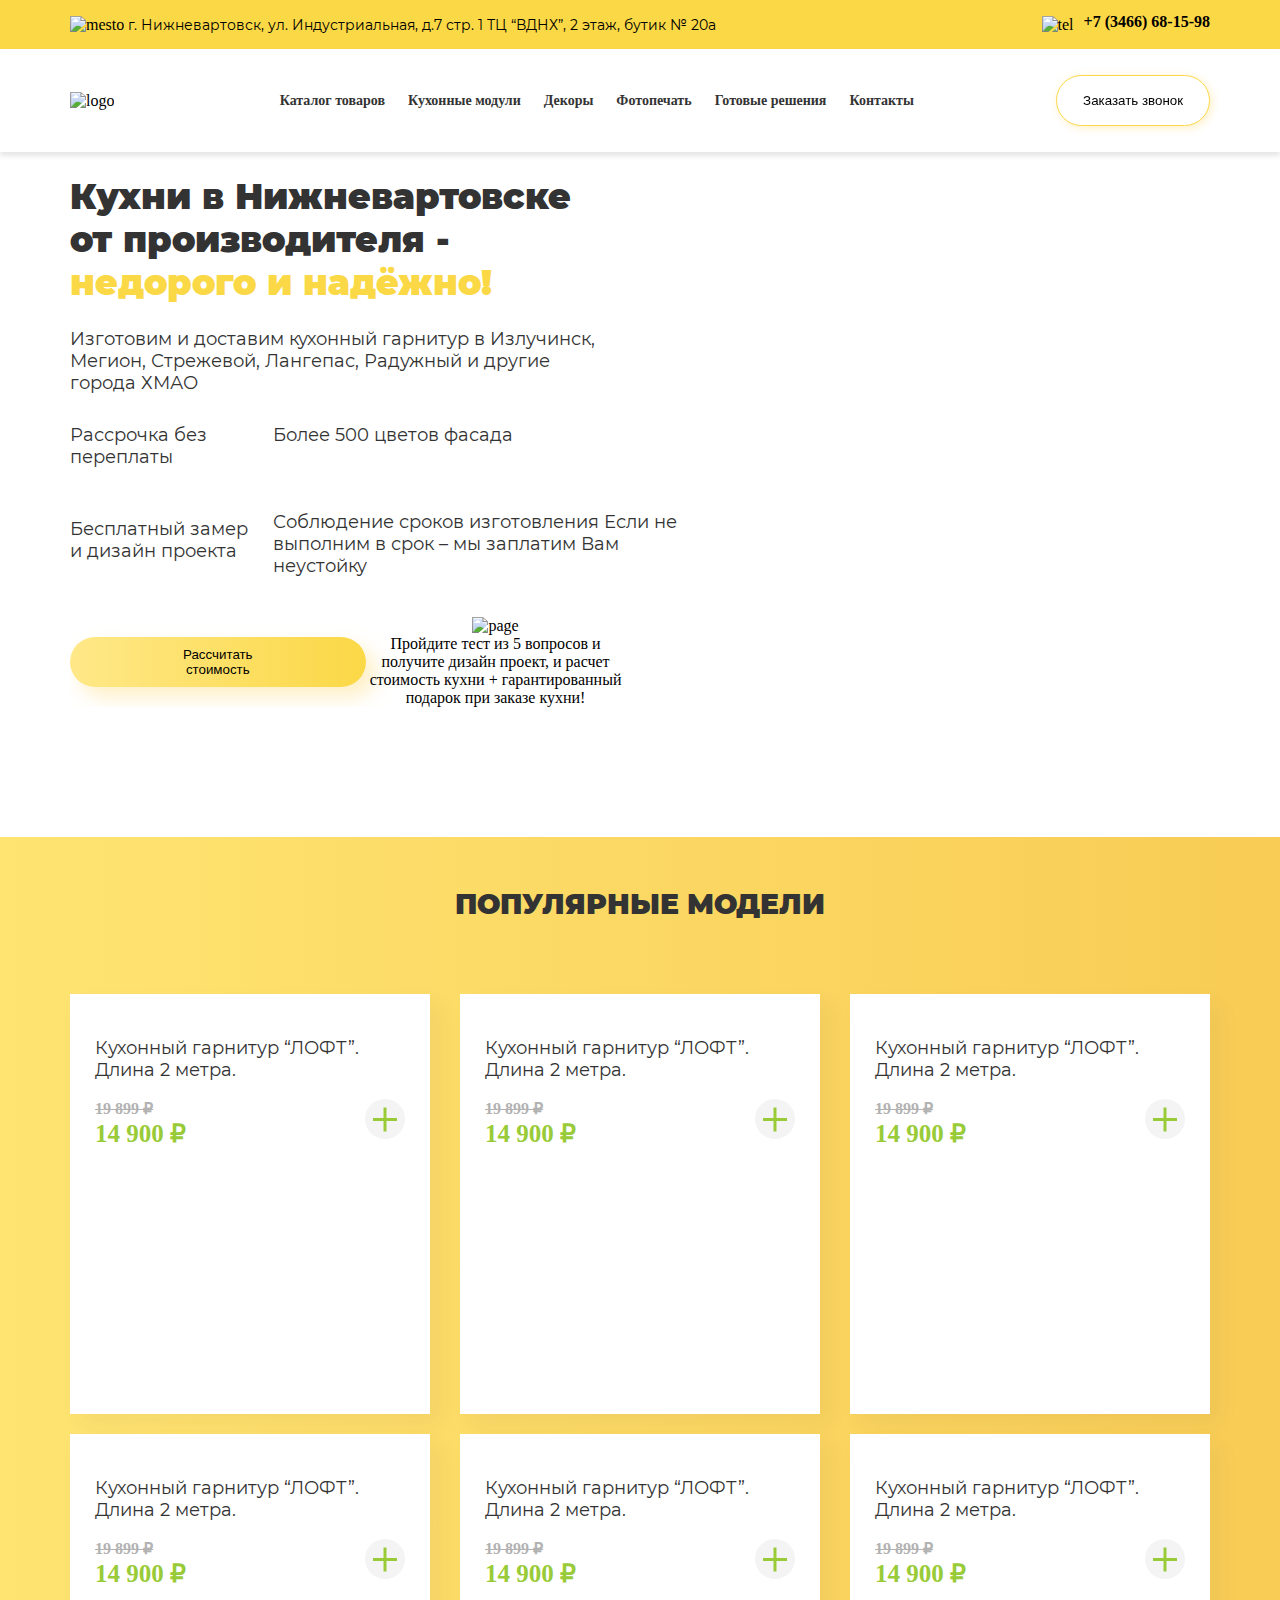
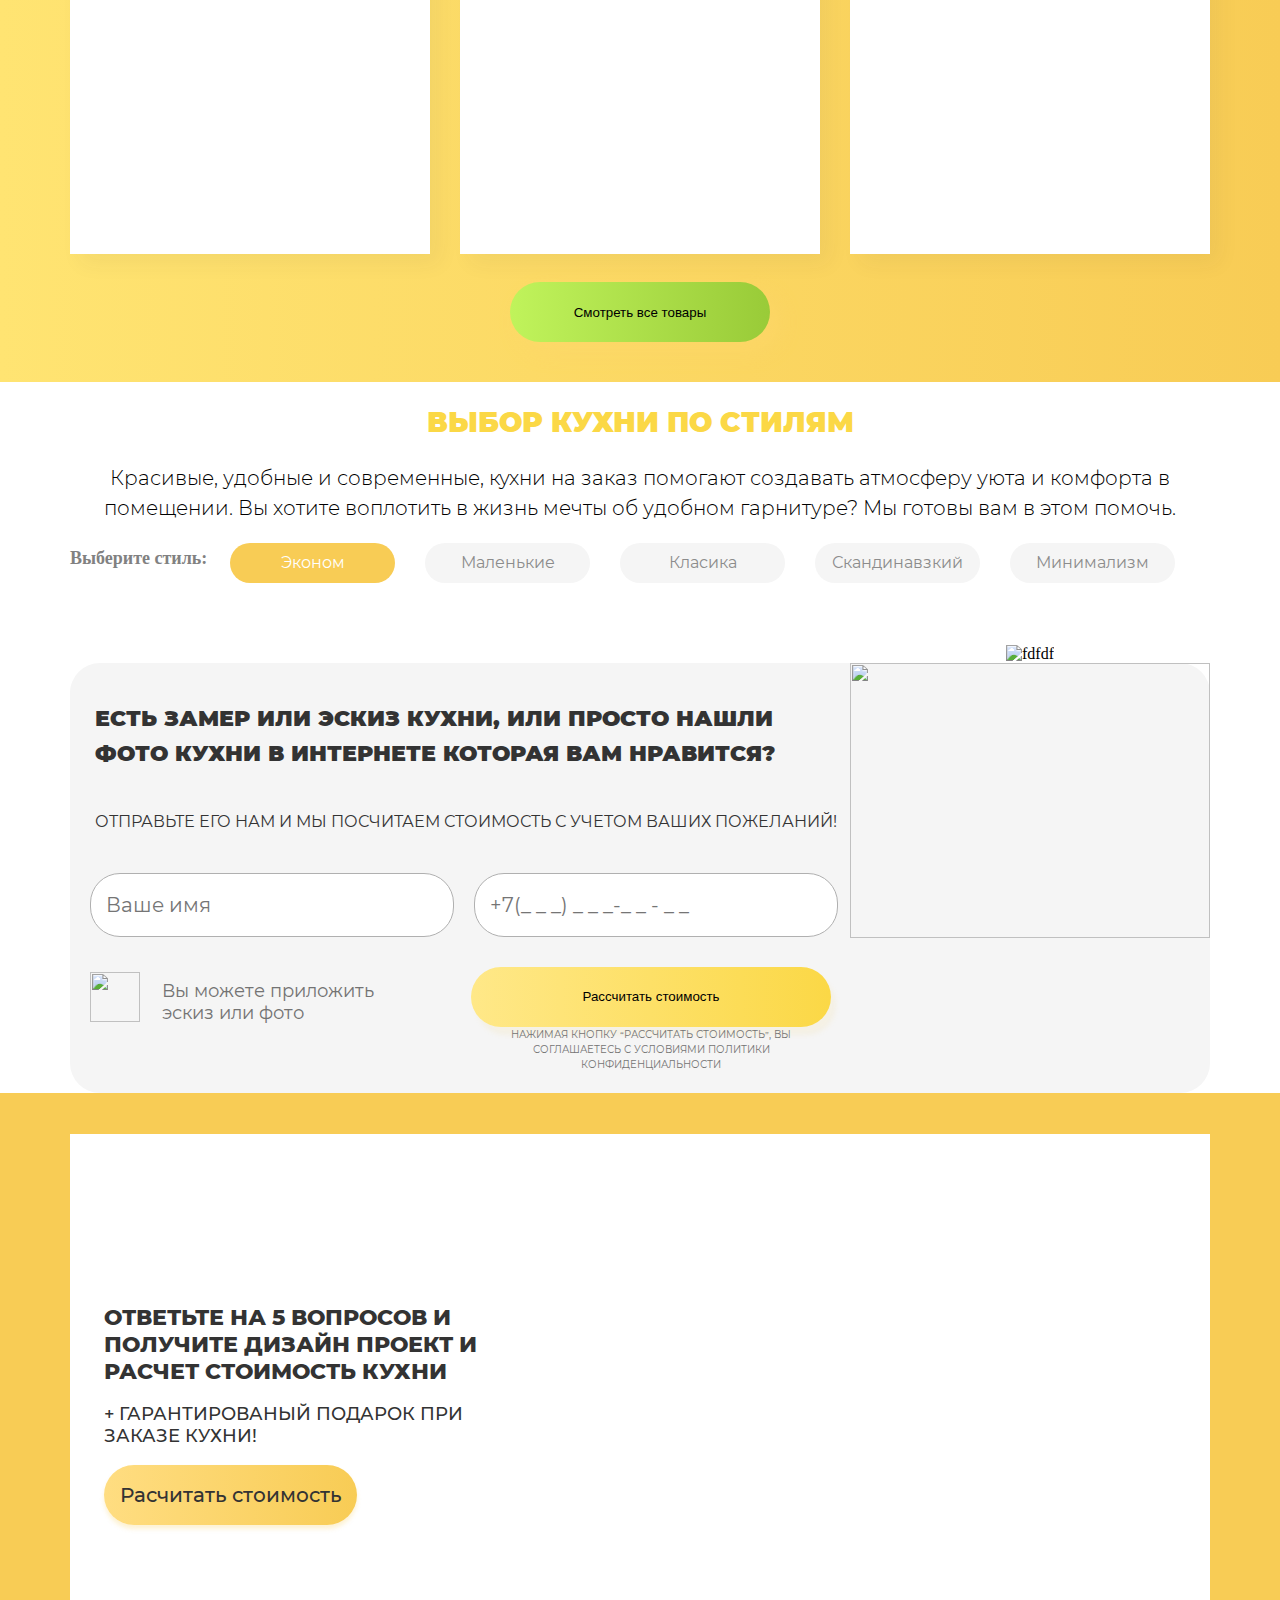
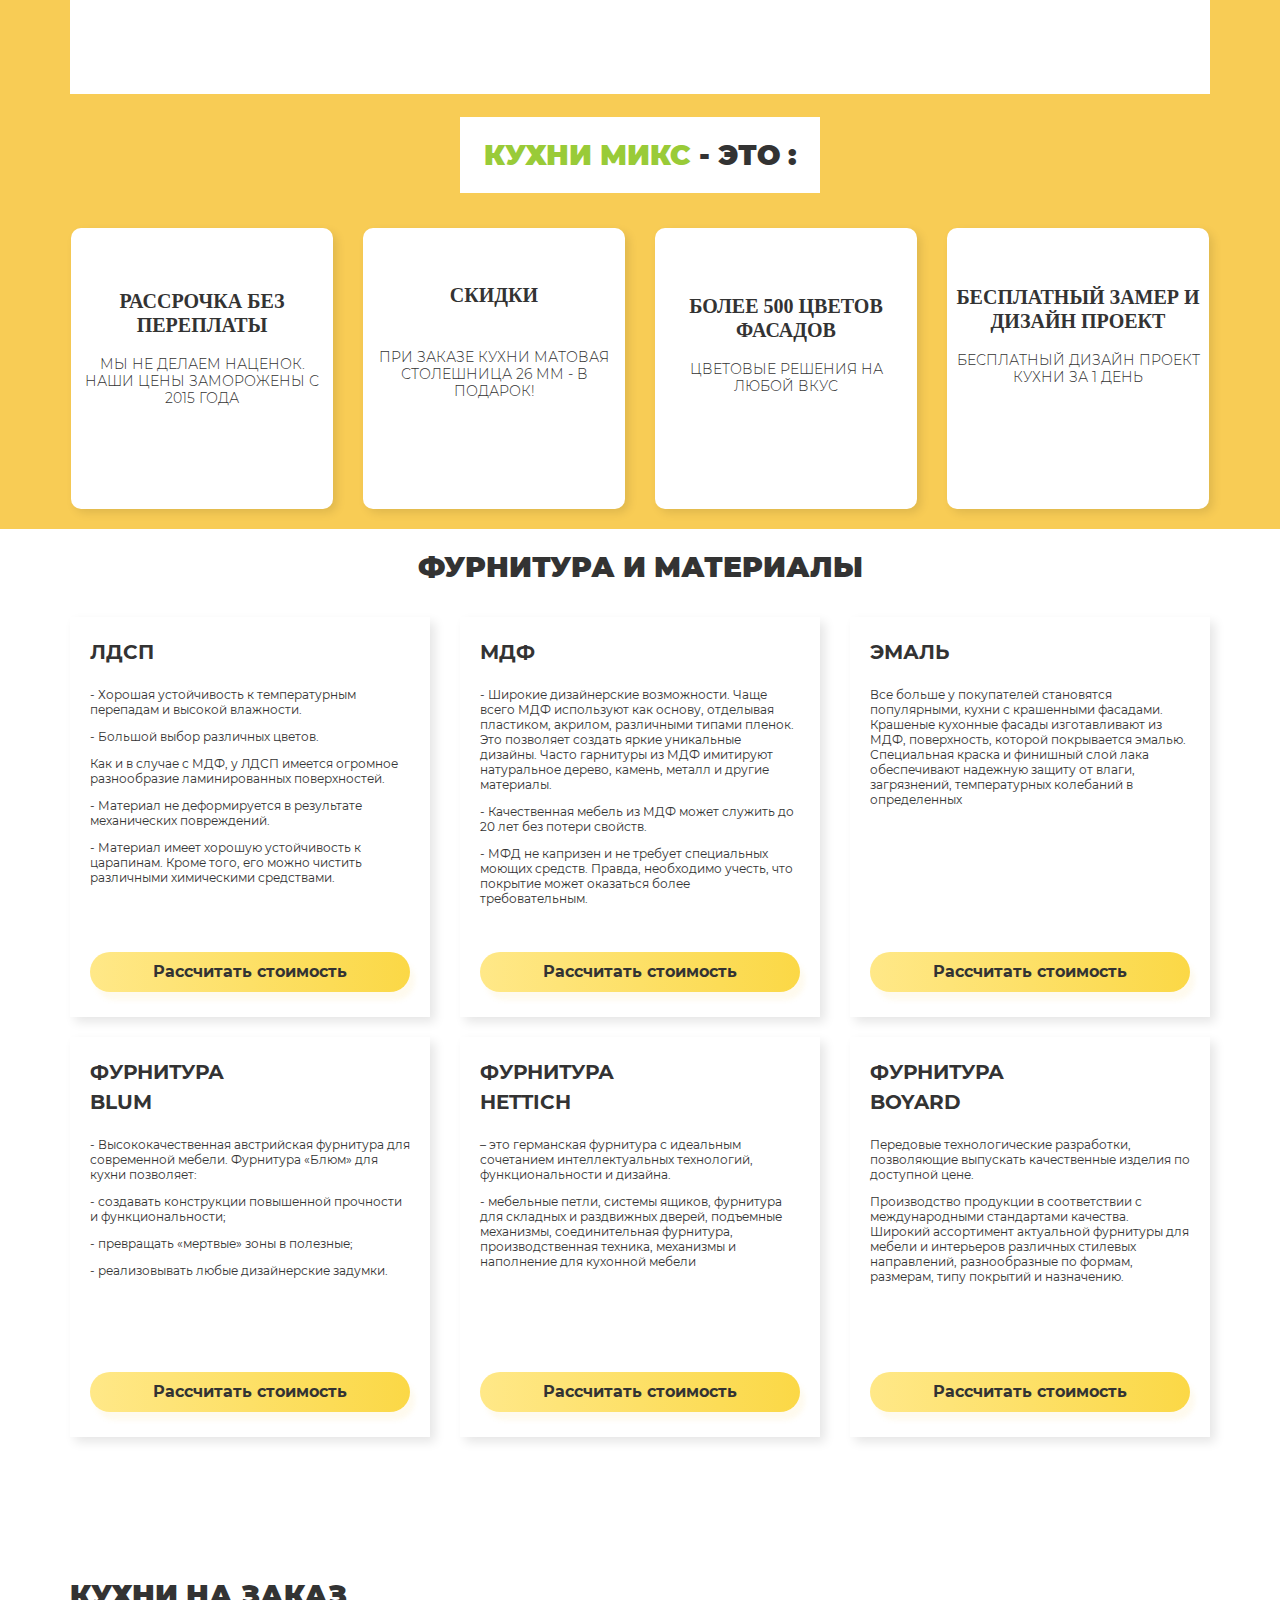
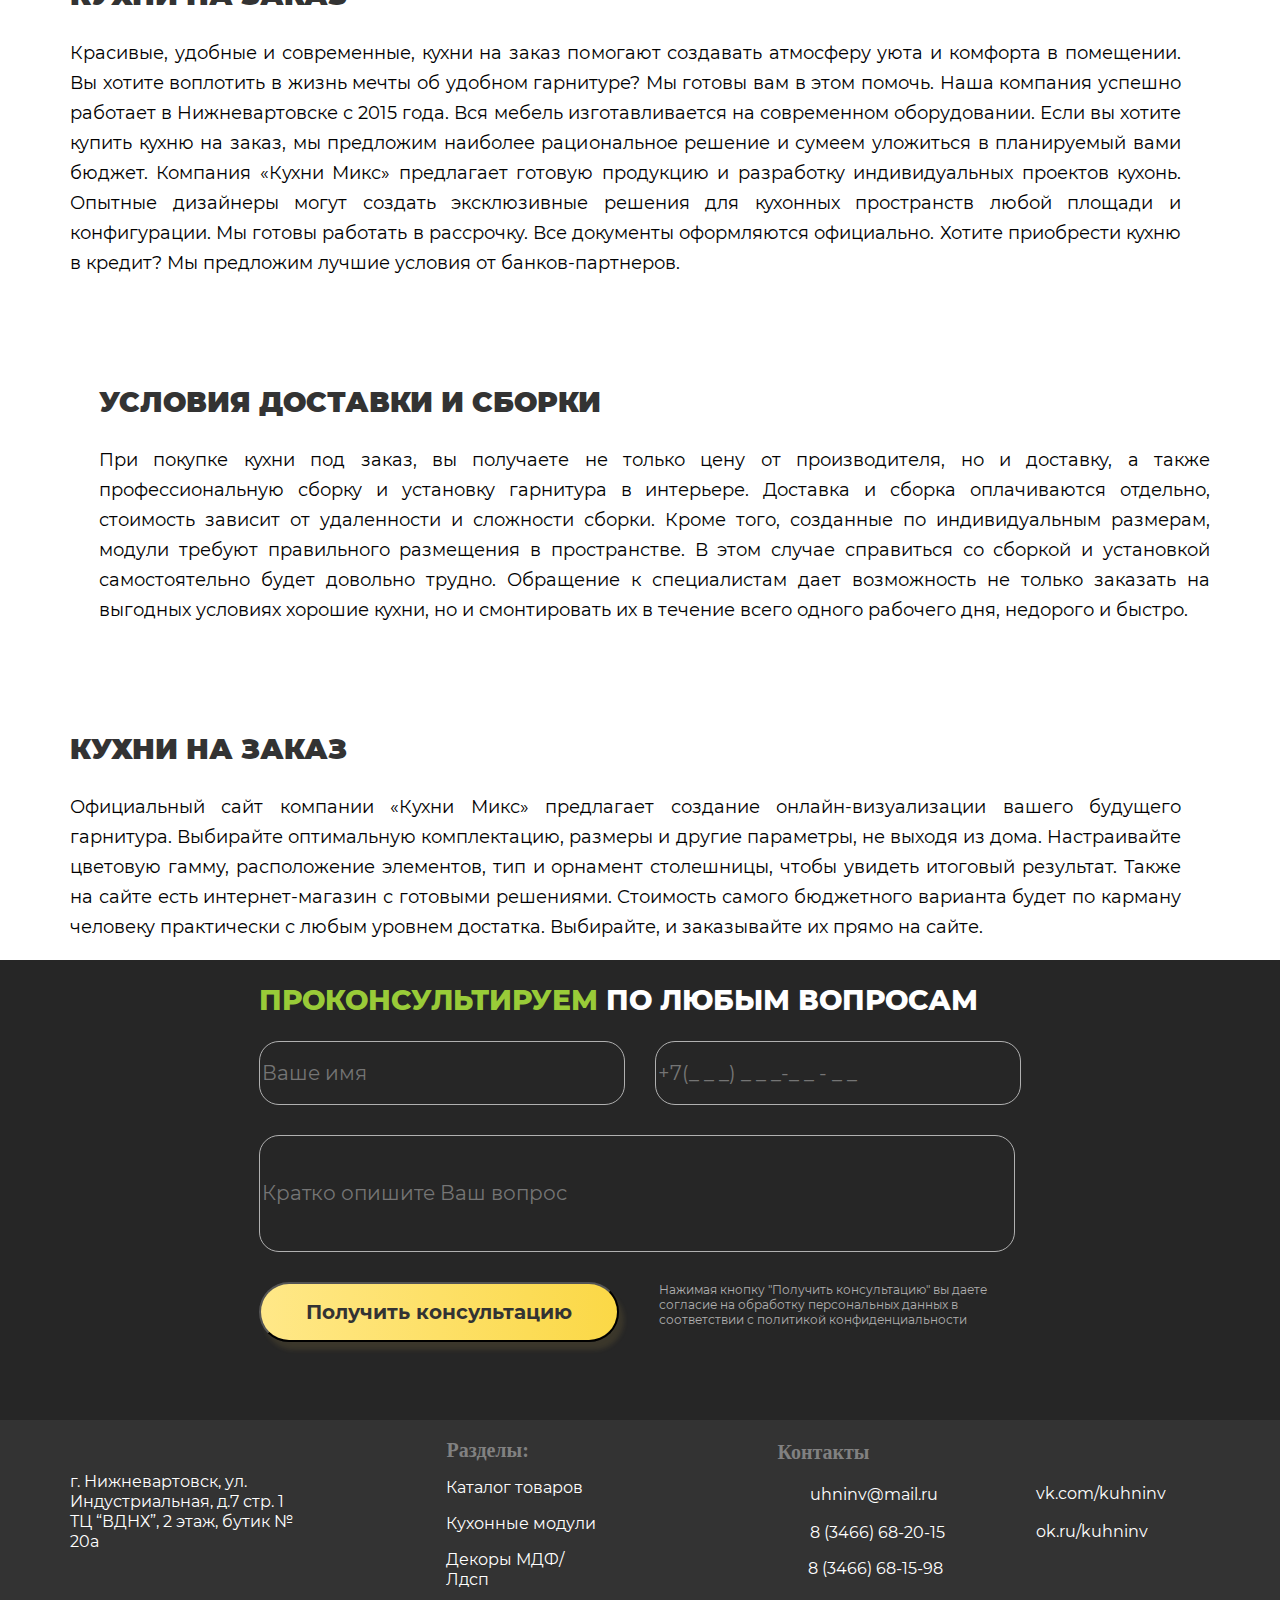
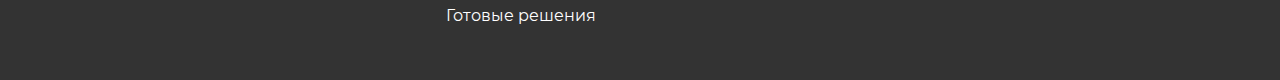
==== index.html @ df2c7652 "Add files via upload" ====
<!DOCTYPE html>
<html lang="en">
<head>
    <meta charset="UTF-8">
    <meta http-equiv="X-UA-Compatible" content="IE=edge">
    <meta name="viewport" content="width=device-width, initial-scale=1.0">
    <link rel="stylesheet" href="static/css/style.css">
    <link rel="stylesheet" href="static/css/block/header.css">
    <link rel="stylesheet" href="static/css/block/home.css">
    <link rel="stylesheet" href="static/css/block/kitcen-text.css">
    <link rel="stylesheet" href="static/css/block/kitchen-style.css">
    <link rel="stylesheet" href="static/css/block/popular-modals.css">
    <link rel="stylesheet" href="static/css/block/qviz.css">
    <link rel="stylesheet" href="static/css/block/works.css">
    <link rel="stylesheet" href="static/font/Montserrat/stylesheet.css">
    <link rel="stylesheet" href="static/css/block/qviz-test.css">
    <link rel="stylesheet" href="static/css/block/Hardware-meterials.css">
    <link rel="stylesheet" href="static/css/block/our-works.css">
    <link rel="stylesheet" href="static/css/block/footer-form.css">
    <link rel="stylesheet" href="static/css/block/footer-block.css">
    <link rel="stylesheet" href="static/css/block/modalAll.css">

    <title>Document</title>
</head>
<body>
    <header class="header ">
        <div class="head-content">
            <div class="conteiner">
                <div class="head-adres">
                    <div class="mesto">
                        <img src="static/img/mesto.png" alt="mesto">
                        <span>г. Нижневартовск, ул. Индустриальная, д.7 стр. 1 ТЦ “ВДНХ”, 2 этаж, бутик № 20а</span>
                    </div>
                    <div class="tel">
                        <img src="static/img/tel.png" alt="tel">
                        <span>+7 (3466) 68-15-98</span>
                    </div>
                </div>
            </div>
        </div>
        <div class="head-content-nav">
            <div class="conteiner">
                <div class="head-nav">
                    <img src="static/img/logo.png" alt="logo">
                    <nav>
                        <ul>
                            <li><a href="product catalog.html">Каталог товаров</a></li>
                            <li><a href="Kitchen modules.html">Кухонные модули</a></li>
                            <li><a href="decors.html">Декоры </a></li>
                            <li><a href="photo printing.html">Фотопечать</a></li>
                            <li><a href="Ready-made solutions.html">Готовые решения</a></li>
                            <li><a href="contacts.html">Контакты</a></li>
                        </ul>
                    </nav>
                    <button data-modal-button="modal-1" class="head-btn" ><a href="#">Заказать звонок</a></button>
                    <div data-modal-button="modal-4" class="burger-menu">
                        <div class="burger-line"></div>
                        <div class="burger-line"></div>
                        <div class="burger-line"></div>
                    </div>
                </div>
            
            </div>
            
        </div>

    </header>
    <main>
        
        <section class="home ">
            
            <div class="home-container">
                <img class="kitchen-home" src="static/img/KITCHENS-PAGE-1920w 1.png" alt="">
                <div class="home-text">
                    <div class="title">
                        <h1>Кухни в Нижневартовске от производителя - <font color="#FBD846">недорого и надёжно!</font></h1>
                        <p>Изготовим и доставим кухонный гарнитур в Излучинск, Мегион, Стрежевой, Лангепас, Радужный и другие города ХМАО</p>
                    </div>
                    <div class="pluses">
                        <div class="pluses-one">
                            <div class="plan pluses-span">
                                <img src="static/img/home-icon/plan.png" alt="">
                                <span>Рассрочка без переплаты</span>
                            </div>
                            <div class="measuring pluses-span">
                                <img src="static/img/home-icon/measuring.png" alt="">
                                <span>Бесплатный замер и дизайн проекта</span>
                            </div>
                        </div>
                        <div class="pluses-twoo pluses-span">
                            <div class="colors">
                                <img src="static/img/home-icon/colors.png" alt="">
                                <span>Более 500 цветов фасада</span>
                            </div>
                            <div class="terms pluses-span">
                                <img src="static/img/home-icon/terms.png" alt="">
                                <span>Соблюдение сроков изготовления
                                    Если не выполним в срок – мы заплатим Вам неустойку</span>
                            </div>
                        </div>
                
                    </div>
                    <div class="btn-page">
                        <a href="#"><button data-modal-button="modal-1"  class="home-btn ">Рассчитать <br> стоимость</button></a>
                        <div class="page">
                            <img src="static/img/Page 1.png" alt="page">
                            <span class="page-text">Пройдите тест из 5 вопросов
                                и получите дизайн проект, и
                                расчет стоимость кухни
                                + гарантированный подарок при заказе кухни!</span>
                        </div>
                    </div>
                </div>
            </div>
        </section>
        <section class="popular-modals ">
            <div class="title">
                <h2>Популярные модели </h2>
                <div class="cards">
                    <div class="card">
                        <img src="static/img/cards/1.png" alt="">
                        <div class="opisanie">
                            <p>Кухонный гарнитур “ЛОФТ”.
                                Длина 2 метра.</p>
                            <div class="cost-text">
                                <div class="cost">
                                    <span>19 899 ₽</span>
                                    <p>14 900 ₽</p>
                                
                                </div>
                                <div data-modal-button="modal-3" class="elipse">
                                    <span class="d24"></span>
                                    <span class="d24"></span>
                                </div>
                            </div>
                            
                        </div>
                        

                    </div>
                    <div class="card">
                        <img src="static/img/cards/2.png" alt="">
                        <div class="opisanie">
                            <p>Кухонный гарнитур “ЛОФТ”.
                                Длина 2 метра.</p>
                            <div class="cost-text">
                                <div class="cost">
                                    <span>19 899 ₽</span>
                                    <p>14 900 ₽</p>
                                
                                </div>
                                <div data-modal-button="modal-3" class="elipse">
                                    <span class="d24"></span>
                                    <span class="d24"></span>
                                </div>
                            </div>
                            
                        </div>
                        

                    </div>
                    <div class="card">
                        <img src="static/img/cards/3.png" alt="">
                        <div class="opisanie">
                            <p>Кухонный гарнитур “ЛОФТ”.
                                Длина 2 метра.</p>
                            <div class="cost-text">
                                <div class="cost">
                                    <span>19 899 ₽</span>
                                    <p>14 900 ₽</p>
                                
                                </div>
                                <div data-modal-button="modal-3" class="elipse">
                                    <span class="d24"></span>
                                    <span class="d24"></span>
                                </div>
                            </div>
                            
                        </div>
                        

                    </div>
                    <div class="card">
                        <img src="static/img/cards/4.png" alt="">
                        <div class="opisanie">
                            <p>Кухонный гарнитур “ЛОФТ”.
                                Длина 2 метра.</p>
                            <div class="cost-text">
                                <div class="cost">
                                    <span>19 899 ₽</span>
                                    <p>14 900 ₽</p>
                                
                                </div>
                                <div data-modal-button="modal-3" class="elipse">
                                    <span class="d24"></span>
                                    <span class="d24"></span>
                                </div>
                            </div>
                            
                        </div>
                        

                    </div>
                    <div class="card">
                        <img src="static/img/cards/5.png" alt="">
                        <div class="opisanie">
                            <p>Кухонный гарнитур “ЛОФТ”.
                                Длина 2 метра.</p>
                            <div class="cost-text">
                                <div class="cost">
                                    <span>19 899 ₽</span>
                                    <p>14 900 ₽</p>
                                
                                </div>
                                <div data-modal-button="modal-3" class="elipse">
                                    <span class="d24"></span>
                                    <span class="d24"></span>
                                </div>
                            </div>
                            
                        </div>
                        

                    </div>
                    <div class="card">
                        <img src="static/img/cards/6.png" alt="">
                        <div class="opisanie">
                            <p>Кухонный гарнитур “ЛОФТ”.
                                Длина 2 метра.</p>
                            <div class="cost-text">
                                <div class="cost">
                                    <span>19 899 ₽</span>
                                    <p>14 900 ₽</p>
                                
                                </div>
                                <div data-modal-button="modal-3" class="elipse">
                                    <span class="d24"></span>
                                    <span class="d24"></span>
                                </div>
                            </div>
                            
                        </div>
                        

                    </div>
                    
                    
                </div>
                <div class=""><a href="product catalog.html"><button class="modals-btn"> Смотреть все товары</button></a></div>
                <div class="---"></div>
            </div>
            
        </section>
        <section class="kitchen-style ">
            <div class="conteiner">
                <div class="style-kit">
                    <div class="kitchen-style-title">
                        <h2>Выбор <font color="#FBD846">кухни по стилям</font></h2>
                        <p class="kitchen-style-title-p">Красивые, удобные и современные, кухни на заказ помогают создавать атмосферу уюта и комфорта в помещении. Вы хотите воплотить в жизнь мечты об удобном гарнитуре? Мы готовы вам в этом помочь.</p>
                    </div>
                    <div class="kitchen-style-tab ">
                        <div class="kitchen-style-btn">
                            <div class="choose"><span>Выберите стиль:</span></div>
                            <div class="kitchen-style-button">
                                <span class="tab__title" data-tab="tab-1">Эконом</span>
                                <span class="tab__title" data-tab="tab-2">Маленькие</span>
                                <span class="tab__title" data-tab="tab-3">Класика</span>
                                <span class="tab__title" data-tab="tab-4">Скандинавзкий</span>
                                <span class="tab__title" data-tab="tab-5">Минимализм</span>
                            </div>
                        </div>
                        <div id="tab-1" class="kitchen-style-img hidden-tab-content tab__content ">
                            <div class="kitchen-img "><img  src="static/img/kitchen-style-img/1.png" alt="">
                                
                            </div>
                            <div class="kitchen-img"><img  src="static/img/kitchen-style-img/2.png" alt="">
                                
                            </div>
                            <div class="kitchen-img"><img  src="static/img/kitchen-style-img/3.png" alt="">
                                
                            </div>
                            <div class="kitchen-img"><img  src="static/img/kitchen-style-img/4.png" alt="">
                                
                            </div>
                            <div class="kitchen-img"><img  src="static/img/kitchen-style-img/5.png" alt="">
                                
                            </div>
                            <div class="kitchen-img scalable"><img class="scalable" src="static/img/kitchen-style-img/6.png"  alt="fdfdf" >
                                
                            </div>
                            
                        </div>
                        <div id="tab-2" class="kitchen-style-img hidden-tab-content tab__content">
                            <div class="kitchen-img "><img  src="static/img/kitchen-style-img/2.png" alt="">
                                
                            </div>
                            <div class="kitchen-img"><img  src="static/img/kitchen-style-img/3.png" alt="">
                                
                            </div>
                            <div class="kitchen-img"><img  src="static/img/kitchen-style-img/1.png" alt="">
                                
                            </div>
                            <div class="kitchen-img"><img  src="static/img/kitchen-style-img/4.png" alt="">
                                
                            </div>
                            <div class="kitchen-img"><img  src="static/img/kitchen-style-img/1.png" alt="">
                                
                            </div>
                            <div class="kitchen-img scalable"><img class="scalable" src="static/img/kitchen-style-img/6.png"  alt="fdfdf" >
                                
                            </div>
                            
                        </div>
                        <div id="tab-3" class="kitchen-style-img hidden-tab-content tab__content">
                            <div class="kitchen-img "><img  src="static/img/kitchen-style-img/1.png" alt="">
                                
                            </div>
                            <div class="kitchen-img"><img  src="static/img/kitchen-style-img/3.png" alt="">
                                
                            </div>
                            <div class="kitchen-img"><img  src="static/img/kitchen-style-img/2.png" alt="">
                                
                            </div>
                            <div class="kitchen-img"><img  src="static/img/kitchen-style-img/4.png" alt="">
                                
                            </div>
                            <div class="kitchen-img"><img  src="static/img/kitchen-style-img/6.png" alt="">
                                
                            </div>
                            <div class="kitchen-img scalable"><img class="scalable" src="static/img/kitchen-style-img/5.png"  alt="fdfdf" >
                                
                            </div>
                            
                        </div>
                        <div id="tab-4" class="kitchen-style-img hidden-tab-content tab__content">
                            <div class="kitchen-img "><img  src="static/img/kitchen-style-img/4.png" alt="">
                                
                            </div>
                            <div class="kitchen-img"><img  src="static/img/kitchen-style-img/2.png" alt="">
                                
                            </div>
                            <div class="kitchen-img"><img  src="static/img/kitchen-style-img/5.png" alt="">
                                
                            </div>
                            <div class="kitchen-img"><img  src="static/img/kitchen-style-img/1.png" alt="">
                                
                            </div>
                            <div class="kitchen-img"><img  src="static/img/kitchen-style-img/3.png" alt="">
                                
                            </div>
                            <div class="kitchen-img scalable"><img class="scalable" src="static/img/kitchen-style-img/2.png"  alt="fdfdf" >
                                
                            </div>
                            
                        </div>
                        <div id="tab-5" class="kitchen-style-img hidden-tab-content tab__content">
                            <div class="kitchen-img "><img  src="static/img/kitchen-style-img/6.png" alt="">
                                
                            </div>
                            <div class="kitchen-img"><img  src="static/img/kitchen-style-img/5.png" alt="">
                                
                            </div>
                            <div class="kitchen-img"><img  src="static/img/kitchen-style-img/2.png" alt="">
                                
                            </div>
                            <div class="kitchen-img"><img  src="static/img/kitchen-style-img/4.png" alt="">
                                
                            </div>
                            <div class="kitchen-img"><img  src="static/img/kitchen-style-img/3.png" alt="">
                                
                            </div>
                            <div class="kitchen-img scalable"><img class="scalable" src="static/img/kitchen-style-img/1.png"  alt="fdfdf" >
                                
                            </div>
                            
                        </div>
                        
                        
                    </div>
                    <div class="form-kitchen">
                        <div class="form-kitchen-content">
                            <h2 id="form-kitchen-content-h222">Есть замер или эскиз кухни, или просто нашли фото кухни в интернете которая Вам нравится?</h2>
                            <p>Отправьте его нам и мы посчитаем стоимость с учетом Ваших пожеланий!</p>
                            <form action="#" class="form-1">
                                <div class="form-kitchen-text-inp form-kitchen-text-dop">
                                    <input type="text" id="inp-block" class="form-control inp_block" required placeholder="Ваше имя">
                                    <input type="tel" id="tel" class="form-control" placeholder="+7(_ _ _) _ _ _-_ _ - _ _ ">
                                </div>
                                <div class="form-kitchen-btn-span">
                                    <label >
                                        <input class="real-file" type="file">
                                        <span class="custom-file"><img src="static/img/прикрепить фото.png" alt=""></span>
                                        <span class="label-span">Вы можете приложить эскиз или фото</span>
                                    </label>
                                    <div class="prosto-conteiner">
                                        <button data-modal-button="modal-2" class="form-kitchen-btn btn_block"   type="submit"> Рассчитать стоимость</button>
                                        <p>Нажимая кнопку “Рассчитать стоимость”, вы соглашаетесь с условиями Политики конфиденциальности</p>
                                    </div>
                                </div>
                            
                            </form>
                        </div>
                        <img src="static/img/medium-kitchen 1.png" alt="">
                    </div>
                </div>
            </div>
        </section>
        <section class="qviz ">
            <div class="conteiner">
                <div class="modal_item">
                    <form action="#" method="post" class="quiz_form">
                        <div class="modal_item-header">
                            <div class="progress_bar">
                                <div class="progress"></div>
                            </div>
                        </div>
                        
                        <div class="modal_item-body">
                            <span class="contQ">
                                <span class="currentQ">0</span>/<span class="allQ">0</span>
                            </span>
                            <div class="quiz_blockWr">
                                
                                    <div class="quiz_block  active">
                                        <div class="head-qviz hidden">
                                    
                                            <h2>Пройдите тест за 1 минуту и узнайте стоимость вашей будущей кухни прямо сейчас</h2>
                                            <img src="static/img/Page 1.png" alt="">
                                            <span>И получите один из подарков при заказе кухни.</span>
                                        </div>
                                        <div class="qviz-block  " >
                                            <img src="static/img/qviz-img.png" alt="">
                                            <div class="qviz-title">
                                                <img src="static/img/Line-qviz.png" alt="">
                                                <h2>Ответьте на 5 вопросов и получите дизайн проект и расчет стоимость кухни </h2>
                                                <p>+ гарантированый подарок при заказе кухни!</p>
                                                <div class="quiz_blockControl">
                                                    
                                                    <div class="btnControlWr">
                                                        <button type="button" class="btn btnNext " id="btnNext">Расчитать стоимость</button>
                                                        <span></span>
                                                    </div>
                                                </div>
                                            </div>
                                            
                                        </div>
                                    </div>
                                    <div class="quiz_block ">
                                        <div class="qviz-block-step2 "    >
                                    
                                            <div class="step2" >
                                                <h2>Какое расположение кухни вас интересует</h2>
                                                <div class="qviz-test" id="mySelect">
                                                    <div class="qviz-test-card" id="Direct">
                                                        <input class="custom-radio input_frm" type="radio" id="Direct" name="color" value="Direct">
                                                        <label for="color-1"><p>Прямая</p></label>
                                                        <img src="static/img/qviz-test-card/1.png" alt="">
                                                    </div>
                                                    <div class="qviz-test-card" id="Corner">
                                                        <input class="custom-radio input_frm" type="radio" id="Corner" name="color" value="Corner">
                                                        <label for="color-2"><p>Угловая</p></label>
                                                        <img src="static/img/qviz-test-card/2.png" alt="">
                                                    </div>
                                                    <div class="qviz-test-card" id="U-shaped">
                                                        <input class="custom-radio input_frm" type="radio" checked="checked" id="U-shaped" name="color" value="U-shaped">
                                                        <label for="color-3"><p>П-Образная</p></label>
                                                        <img src="static/img/qviz-test-card/3.png" alt="">
                                                    </div>
                                                </div>
                                    
                                                <div class="modal_item-footer">
                                                    <div class="quiz_blockControl">
                                                        
                                                        <div class="btnControlWr">
                                                            <button type="button" class="btn btnNext1 " id="btnNext">Далее</button>
                                                            <span></span>
                                                        </div>
                                                    </div>
                                                </div> 
                                            </div>
                                        </div>
                                    </div>
                                    <div class="quiz_block ">
                                        <div class="qviz-block step-qviz-3" >
                                            <div class="qviz-block-noviy">
                                                <h2 class="step-qviz-3-h2">Введите <font color="#FBD846" >размеры</font> кухни:</h2>
                                                <div class="step3  " id="img3" >
                                                    <img src="static/img/kitchen  C.png" alt="">
                                                    <div class="sliders-step3  ">
                                                        <div class="ctrl" >
                                                            
                                                            <span class="viev4" id="viev4">Сторона А (см)</span>
                                                            <span class="send_result" id="send_result">0</span>
                                                            <input class="range" id="id_range" type="range" min="0" max="1000" step="1" value="0" oninput="fun()">
                                                        </div>
                                                        <div class="ctrl" >
                                                            <span class="viev4" id="view4">Сторона B (см)</span>
                                                            <span class="send_result" id="send_result1">0</span>
                                                            <input class="range" id="id_range1" type="range" min="0" max="1000" step="1" value="0" oninput="fun()">
                                                        </div>
                                                        <div class="ctrl" >
                                                            <span class="viev4" id="view4">Сторона C (см)</span>
                                                            <span class="send_result" id="send_result2">0</span>
                                                            <input class="range" id="id_range2" type="range" min="0" max="1000" step="1" value="0" oninput="fun()">
                                                        </div>
                                                    </div>
                                                </div>

                                                <div class="step3 " id="img2" >
                                                    <img src="static/img/kitchen B.png" alt="">
                                                    <div class="sliders-step3 ">
                                                        <div class="ctrl" >
                                                            <span class="viev4" id="viev4">Сторона А (см)</span>
                                                            <span class="send_result" id="send_result3">0</span>
                                                            <input class="range" id="id_range3" type="range" min="0" max="1000" step="1" value="0" oninput="fun1()">
                                                        </div>
                                                        <div class="ctrl" >
                                                            <span class="viev4" id="view4">Сторона B (см)</span>
                                                            <span class="send_result" id="send_result4">0</span>
                                                            <input class="range" id="id_range4" type="range" min="0" max="1000" step="1" value="0" oninput="fun1()">
                                                        </div>
                                                    </div>
                                                </div>
                                                <div class="step3 " id="img1">
                                                    <img src="static/img/kitchen A.png" alt="">
                                                    <div class="sliders-step3 ">
                                                        <div class="ctrl" >
                                                            <span class="viev4" id="viev4">Сторона А (см)</span>
                                                            <span class="send_result" id="send_result5">0</span>
                                                            <input class="range" id="id_range5" type="range" min="0" max="1000" step="1" value="0" oninput="fun2()">
                                                        </div>
                                                    </div>
                                                </div>
                                                <div class="modal_item-footer">
                                                    <div class="quiz_blockControl">
                                                        
                                                        <div class="btnControlWr">
                                                            <button type="button" class="btn btnNext2 " id="btnNext">Далее</button>
                                                            <span></span>
                                                        </div>
                                                    </div>
                                                </div>
                                            </div>
                                    
                                        </div>
                                    </div>
                                    <div class="quiz_block ">
                                        <div class="qviz-block qviz-block-step4" >
                                            <div class="">
                                                <h2 class="step-qviz-3-h2">Выберите <font color="#FBD846">бытовую технику</font>, которая будет установлена на кухне</h2>
                                                <p>Выберите один или несколько вариантов</p>
                                                <div class="step4">
                                                    <div class="technic">
                                                        <div class="technic-card">
                                                            <div class="wardrobe">
                                                                <img src="static/img/technic-qviz-step4/1.png" alt="">
                                                                <input class="custom-radio2 input_frm" type="radio" id="color-4" name="color" value="3">
                                                                <p>Встроенный духовой шкаф и варочная поверхность</p>
                                                            </div>
                                                        </div>
                                                        <div class="technic-card">
                                                            <div class="wardrobe">
                                                                <img src="static/img/technic-qviz-step4/2.png" alt="">
                                                                <input class="custom-radio2 input_frm" type="radio" id="color-4" name="color" value="3">
                                                                <p>Отдельно стоящая плита</p>
                                                            </div>
                                                        </div>
                                                        <div class="technic-card">
                                                            <div class="wardrobe">
                                                                <img src="static/img/technic-qviz-step4/3.png" alt="">
                                                                <input class="custom-radio2 input_frm" type="radio" id="color-4" name="color" value="3">
                                                                <p>Встроеная посудомоечная машинка</p>
                                                            </div>
                                                        </div>
                                                        <div class="technic-card">
                                                            <div class="wardrobe">
                                                                <img src="static/img/technic-qviz-step4/4.png" alt="">
                                                                <input class="custom-radio2 input_frm" type="radio" id="color-4" name="color" value="3">
                                                                <p>Холодильник</p>
                                                            </div>
                                                        </div>
                                                    </div>
                                                
                                                </div>
                                            </div>
                                            <div class="modal_item-footer">
                                                <div class="quiz_blockControl">
                                                    
                                                    <div class="btnControlWr">
                                                        <button type="button" class="btn btnNext3 " id="btnNext">Далее</button>
                                                        <span></span>
                                                    </div>
                                                </div>
                                            </div>
                                        </div>
                                    </div>
                                    <div class="quiz_block  ">
                                        <div class="qviz_block1 step-qviz-3" >
                                            <h2 class="step-qviz-3-h2">Укажите планируемый бюджет кухни</h2>
                                            <div class="input-qviz-block">
                                                <div class="unput-qviz">
                                                    <label >
                                                        <input class="real-radio input_frm" type="radio" id="color-4" name="color" value="до 30 000 ₽">
                                                        <span class="custom-radio"></span>
                                                        до 30 000 ₽
                                                    </label>
                                                </div>
                                                <div class="unput-qviz">
                                                <label>
                                                    <input class="real-radio input_frm" type="radio" id="color-4" name="color" value="от 30 000 до 80 000 ₽">
                                                    <span class="custom-radio"></span>
                                                    от 30 000 до 80 000 ₽
                                                </label>
                                                </div>
                                                <div class="unput-qviz">
                                                <label>
                                                    <input class="real-radio input_frm" type="radio" id="color-4" name="color" value="от 80 000 до 150 000 ₽">
                                                    <span class="custom-radio"></span>
                                                    от 80 000 до 150 000 ₽
                                                </label>
                                                </div>
                                                <div class="unput-qviz">
                                                <label >
                                                    <input class="real-radio input_frm" type="radio" id="color-4" name="color" value="от 150 000 ₽">
                                                    <span class="custom-radio"></span>
                                                    от 150 000 ₽
                                                </label>
                                                </div>
                                            </div>
                                            <div class="modal_item-footer">
                                                <div class="quiz_blockControl">
                                                    
                                                    <div class="btnControlWr">
                                                        <button type="button" class="btn btnNext4 " id="btnNext">Далее</button>
                                                        <span></span>
                                                    </div>
                                                </div>
                                            </div>
                                        </div>
                                    </div>
                                    <div class="quiz_block ">
                                        <div class="qviz-block step-qviz-3" >
                                            <div class="ste5-form-qviz">
                                                <div class="step5-img">
                                                    <img src="static/img/img-qviz5.png" alt="">
                                                    <div class="step5-img-text">
                                                        <img src="static/img/Page 2.png" alt="">
                                                        <h2>Мы уже скоро <font color="#FBD846">составим проект</font> Вашей кухни и <font color="#FBD846">посчитаем стоимость</font>.  </h2>
                                                        <p>А так же <font color="#FBD846">приготовим</font> Вам <font color="#FBD846">подарок</font></p>
                                                    </div>
                                                </div>
                                                <div class="form-qviz5">
                                                    <h2 class="ste5-h2">Осталось только узнать, как нам с вами связаться</h2>
                                                    <form action="#">
                                                        <div class="form-kitchen-text">
                                                            <input type="mail" id="name" class="form-control " placeholder="Ваш email">
                                                            <input type="text" id="name" class="form-control form-control-dop"  placeholder="Ваше имя">
                                                            <input type="tel" id="tel" class="form-control form-control-dop" placeholder="+7(_ _ _) _ _ _-_ _ - _ _ ">
                                                            <div class="form-kitchen-btn-span">
                                                                <div class="prosto-conteiner">
                                                                    <button class="form-kitchen-btn" id="btn-block" type="submit"> Рассчитать стоимость</button>
                                                                    <p>Нажимая кнопку “Рассчитать стоимость”, вы соглашаетесь с условиями Политики конфиденциальности</p>
                                                                </div>
                                                            </div>
                                                        </div>
                                                    </form>
                                                </div>
                                                
                                            </div>
                                            
                                        </div>
                                    </div>
                                    
                                    


                                    <!-- <div class="modal_item-footer">
                                        <div class="quiz_blockControl">
                                            <div class="btnControlWr">
                                                <button type="button" class="btn btnPrev">Prev</button>
                                                <span></span>
                                            </div>
                                            <div class="btnControlWr">
                                                <button type="button" class="btn btnNext1 " id="btnNext">Next</button>
                                                <span></span>
                                            </div>
                                        </div>
                                    </div> -->
                                
                            </div>
                           
                        </div>

                    </form>
                </div>
                <div class="kitchen-miks">
                    <h2 class="head-kitchen-miks"><font color="#99CB38">Кухни микс</font> - это :</h2>
                    <div class="">
                        <div class="pluses-qviz">
                            <div class="pluses-qviz0 ">
                                <img src="static/img/pluses-qviz/1.png" alt="">
                                <h2 id="pluses-qviz1">рассрочка без переплаты</h2>
                                <p>Мы не делаем наценок.
                                    Наши цены заморожены с 2015 года</p>
                            </div>
                            <div class="pluses-qviz0 ">
                                <img src="static/img/pluses-qviz/2.png" alt="">
                                <h2 id="pluses-qviz2">СКИДКИ</h2>
                                <p id="pluses-qviz2p">При заказе кухни матовая
                                    столешница 26 мм
                                    - в подарок!</p>
                            </div>
                            <div class="pluses-qviz0 ">
                                <img src="static/img/pluses-qviz/3.png" alt="">
                                <h2 id="pluses-qviz3">БОЛЕЕ 500
                                    ЦВЕТОВ ФАСАДОВ</h2>
                                <p>Цветовые решения
                                    на любой вкус</p>
                            </div>
                            <div class="pluses-qviz0 ">
                                <img src="static/img/pluses-qviz/4.png" alt="">
                                <h2 id="pluses-qviz4">БЕСПЛАТНЫЙ ЗАМЕР
                                    И ДИЗАЙН ПРОЕКТ</h2>
                                <p>Бесплатный дизайн проект
                                    кухни за 1 день</p>
                            </div>
                        </div>
                    </div>
                </div>
            
        </section>
        <section class="Hardware-meterials  ">
            <div class="conteiner-Hardware">
                <div class="Hardware-meterials-block">
                    <h2>Фурнитура и материалы</h2>
                    <div class="Hardware-meterials-cards">
                        <div class="Hardware-meterials-card">
                            <img src="static/img/Hardware-meterials-card/1.png" alt="" align="right">
                            <h3>ЛДСП</h3>
                    
                            <p>- Хорошая устойчивость к температурным перепадам и высокой влажности.</p>
                            <p>- Большой выбор различных цветов. </p>
                            <p>Как и в случае с МДФ, у ЛДСП имеется огромное разнообразие ламинированных поверхностей.</p>
                            <p>- Материал не деформируется в результате механических повреждений.</p>
                            <p>- Материал имеет хорошую устойчивость к царапинам. Кроме того, его можно чистить различными химическими средствами.</p>
                            <a href="#"><button data-modal-button="modal-1" class="Hardware-meterials-card-btn">Рассчитать стоимость</button></a>
                        </div>
                        <div class="Hardware-meterials-card">
                            <img src="static/img/Hardware-meterials-card/2.png" alt="" align="right">
                            <h3>МДФ</h3>
                    
                            <p>- Широкие дизайнерские возможности. Чаще всего МДФ используют как основу,  отделывая пластиком, акрилом, различными типами пленок. Это позволяет создать яркие уникальные дизайны. Часто гарнитуры из МДФ имитируют натуральное дерево, камень, металл и другие материалы.</p>
                            <p>- Качественная мебель из МДФ может служить до 20 лет без потери свойств. </p>
                            <p>-  МФД не капризен и не требует специальных моющих средств. Правда, необходимо учесть, что покрытие может оказаться более требовательным.</p>
                            <a href="#"><button data-modal-button="modal-1" class="Hardware-meterials-card-btn">Рассчитать стоимость</button></a>
                        </div>
                        <div class="Hardware-meterials-card">
                            <img src="static/img/Hardware-meterials-card/3.png" alt="" align="right">
                            <h3>Эмаль</h3>
                    
                            <p>Все больше у покупателей становятся популярными, кухни с крашенными фасадами.
                                Крашеные кухонные фасады изготавливают из МДФ, поверхность, которой покрывается эмалью. Специальная краска и финишный слой лака обеспечивают надежную защиту от влаги, загрязнений, температурных колебаний в определенных                        </p>
                                <a href="#"><button data-modal-button="modal-1" class="Hardware-meterials-card-btn">Рассчитать стоимость</button></a>
                        </div>
                        <div class="Hardware-meterials-card">
                            <img src="static/img/Hardware-meterials-card/4.png" alt="" align="right">
                            <h3>Фурнитура <br> Blum</h3>
                    
                            <p>- Высококачественная австрийская фурнитура для современной мебели. Фурнитура «Блюм» для кухни позволяет:</p>
                            <p>-  создавать конструкции повышенной прочности и функциональности;</p>
                            <p>-  превращать «мертвые» зоны в полезные;</p>
                            <p>-  реализовывать любые дизайнерские задумки.</p>
                            <a href="#"><button data-modal-button="modal-1" class="Hardware-meterials-card-btn">Рассчитать стоимость</button></a>
                        </div>
                        <div class="Hardware-meterials-card">
                            <img src="static/img/Hardware-meterials-card/5.png" alt="" align="right">
                            <h3>Фурнитура <br> Hettich</h3>
                    
                            <p>– это германская фурнитура с идеальным сочетанием интеллектуальных технологий, функциональности и дизайна. </p>
                            <p>- мебельные петли, системы ящиков, фурнитура для складных и раздвижных дверей, подъемные механизмы, соединительная фурнитура, производственная техника, механизмы и наполнение для кухонной мебели</p>
                            <a href="#"><button data-modal-button="modal-1" class="Hardware-meterials-card-btn">Рассчитать стоимость</button></a>
                        </div>
                        <div class="Hardware-meterials-card" >
                            <img src="static/img/Hardware-meterials-card/6.png" alt="" align="right">
                            <h3>Фурнитура <br> BOYARD</h3>
                    
                            <p>Передовые технологические разработки, позволяющие выпускать качественные изделия по доступной цене. </p>
                            <p>Производство продукции в соответствии с международными стандартами качества. Широкий ассортимент актуальной фурнитуры для мебели и интерьеров различных стилевых направлений, разнообразные по формам, размерам, типу покрытий и назначению. </p>
                            <a href="#"><button data-modal-button="modal-1" class="Hardware-meterials-card-btn">Рассчитать стоимость</button></a>
                        </div>
                    </div>
                </div>
            </div>
        </section>
        <section class="kitcen-text  ">
            <div class="conteiner">
                <div class="kitcen-text-block">
                    <div class="kitcen-text-card">
                        <div class="kitcen-text-card-head">
                            <h3>Кухни на заказ</h3>
                            <p>Красивые, удобные и современные, кухни на заказ помогают создавать атмосферу уюта и комфорта в помещении. Вы хотите воплотить в жизнь мечты об удобном гарнитуре? Мы готовы вам в этом помочь. Наша компания успешно работает в Нижневартовске с 2015 года. Вся мебель изготавливается на современном оборудовании. Если вы хотите купить кухню на заказ, мы предложим наиболее рациональное решение и сумеем уложиться в планируемый вами бюджет. Компания «Кухни Микс» предлагает готовую продукцию и разработку индивидуальных проектов кухонь. Опытные дизайнеры могут создать эксклюзивные решения для кухонных пространств любой площади и конфигурации. Мы готовы работать в рассрочку. Все документы оформляются официально. Хотите приобрести кухню в кредит? Мы предложим лучшие условия от банков-партнеров.</p>
                        </div>
                        <img src="static/img/kitcen-text/1.png" alt="" style="padding-left: 29px;">
                    </div>
                    <div class="kitcen-text-card">
                        <img src="static/img/kitcen-text/2.png" alt="" style="padding-right: 29px;" >
                        <div class="kitcen-text-card-head">

                            <h3>Условия доставки и сборки</h3>
                            <p>При покупке кухни под заказ, вы получаете не только цену от производителя, но и доставку, а также профессиональную сборку и установку гарнитура в интерьере. Доставка и сборка оплачиваются отдельно, стоимость зависит от удаленности и сложности сборки.
                                Кроме того, созданные по индивидуальным размерам, модули требуют правильного размещения в пространстве. В этом случае справиться со сборкой и установкой самостоятельно будет довольно трудно. Обращение к специалистам дает возможность не только заказать на выгодных условиях хорошие кухни, но и смонтировать их в течение всего одного рабочего дня, недорого и быстро.</p>
                        </div>
                        
                    </div>
                    <div class="kitcen-text-card">
                        <div class="kitcen-text-card-head">
                            <h3>Кухни на заказ</h3>
                            <p>Официальный сайт компании «Кухни Микс»  предлагает создание онлайн-визуализации вашего будущего гарнитура. Выбирайте оптимальную комплектацию, размеры и другие параметры, не выходя из дома. Настраивайте цветовую гамму, расположение элементов, тип и орнамент столешницы, чтобы увидеть итоговый результат. Также на сайте есть интернет-магазин с готовыми решениями. Стоимость самого бюджетного варианта будет по карману человеку практически с любым уровнем достатка. Выбирайте, и заказывайте их прямо на сайте.</p>
                        </div>
                        <img src="static/img/kitcen-text/3.png" alt="" style="padding-left: 29px;" >
                    </div>
                </div>
            </div>
        </section>
        <!-- <section class="our-works ">   
            <div class="our-works-slider">
                <h2>Наши работы</h2>
                <div class="slider">
                        <div  class="slider__line">
                        
                                    <img id="slide__img1" class="slider__img" src="static/img/our-works-slider/1.png" alt="1">
                                    <img id="slide__img2" class="slider__img" src="static/img/our-works-slider/2.png" alt="2">
                                    <img id="slide__img3" class="slider__img" src="static/img/our-works-slider/3.png" alt="3">
                                    <img  class="" src="static/img/our-works-slider/1.png" alt="1">
                                    <img  class="" src="static/img/our-works-slider/3.png" alt="3">
                                    <img  class="" src="static/img/our-works-slider/2.png" alt="2">
                        
                        
                        </div>
                    <button class="slider__btn-prev">
                        <img src="static/img/our-works-slider/prev.png" alt="">
                    </button>
                    <button class="slider__btn-next">
                        <img src="static/img/our-works-slider/next.png" alt="">
                    </button>
                </div>
            </div>
        </section> -->
        <section class="footer-form-section ">
            <div class="footer-form-conteiner">
                <div class="footer-form">
                    <h2>Проконсультируем <font color="#FFFFFF">по любым вопросам</font></h2>
                    <form action="#" >
                        <div class="footer-form-flex">
                            <input type="text" class="footer-form-flex-input inp_block" required placeholder="Ваше имя">
                            <input type="tel"  class="footer-form-flex-input "  placeholder="+7(_ _ _) _ _ _-_ _ - _ _ ">
                        </div>
                        <input type="text" class="footer-form-flex-comment " placeholder="Кратко опишите Ваш вопрос">
                        <div class="btn-footer-form-block">
                            <button data-modal-button="modal-2" class="btn-footer-form btn_block"  type="submit"  >Получить консультацию</button>
                            <span>Нажимая кнопку "Получить консультацию" вы даете согласие на обработку персональных данных в соответствии с политикой конфиденциальности</span>
                        </div>
                    </form>
                </div>
                <img src="static/img/hotpngcom 2.png" alt="2">
            </div>
        </section>
        <section class="modalAll ">
            
    
            <div id="modal-1" data-modal class="fade-block hidden">
                <div class="modal-window">
                    <div class="card-modal">
                        <div class="card-header">
                            <h3>Рассчитать стоимость</h3>
                            <button data-modal-close type="button" class=" btn-dark">
                                <img    src="static/img/btn-close.png" alt="">
                            </button>
                        </div>
                        <div class="card-body">
                            <form action="#">
                                <input type="text" class="fade-block-input inp-block" required placeholder="Ваше имя">
                                <input type="tel"  class="fade-block-input fade-block-input2" required placeholder="+7(_ _ _) _ _ _-_ _ - _ _ ">
                                <button data-modal-button="modal-2"  class="card-body-btn btn-block"  type="submit">Позвоните мне</button>
                                <p>Нажимая кнопку “Позвоните мне”, вы соглашаетесь с условиями Политики конфиденциальности</p>
                            </form>
                        </div>
                    </div>
                </div>
            </div>

            <div id="modal-2" data-modal class="gratitude-block gratitude hidden">
                <div class="modal-gratitude">
                    <div class="card-gratitude">
                        <div class="gratitude-close-block">
                            <img class="gratitude-close-img" data-modal-close  src="static/img/btn-close.png" alt="">
                        </div>
                        <div class="head-gratitude">
                                
                            <img src="static/img/галочка.png" alt="">
                            <h3>Заявка отправлена!</h3>
                            <p>Благодарим Вас! Наш специалист свяжется с вами по телефону в ближайшее время для уточнения деталей.</p>
                        </div>
                    </div>
                </div>
            </div>

            <div id="modal-3" data-modal class="fade-block hidden">
                <div class="modal-window-katalog">
                    <div class="card-modal-katalog">
                        
                        
                        <div class="header-modal-katalog">
                            <img src="static/img/слайдер.png" alt="">
                            <div class="modal-katalog-content-close">
                                <img class="modal-katalog-content-close-img" data-modal-close  src="static/img/btn-close.png" alt="">
                            </div>
                            <div class="header-modal-katalog-content">
                                
                                <h2>Кухонный гарнитур “Шимо”. Длина 1.2 метра.</h2>
                                
                                <p>Материал корпуса: ЛДСП, <br>
                                    цвет корпуса: БЕЛЫЙ. <br>
                                    Материал фасадов: ЛДСП, <br>
                                    цвет фасадов: Шимо тмный/шимо светлый.<br>
                                    Длина кухонного гарнитура 1.2 метра.<br>
                                    <br><br>
                                    Кухня включает в себя:<br>
                                    — Стол на 600 мм, со столешницей - 2 шт.<br>
                                    — Шкаф верхний на 600 мм (с полкой) 2 шт.<br>
                                    <br><br>
                                    Ножки-опоры регулируемые, пластиковые, цвет – серебро. Ручки – пластик. Мойка в комплектацию не входит! Товар доставляется в упаковке, схема сборки прилагается!</p>
                                <div class="cost-btn-modal-catalog">
                                    <div class="cost-modal-catalog">
                                        <span>75 620₽</span>
                                        <p>69 620₽</p>
                                    </div>
                                    <button>Оставить заявку</button>
                                    <div class="fe413"></div>
                                </div>
                          </div>
                        </div>
                    </div>
                </div>
            </div>

            <div id="modal-4" data-modal class="burger-modal-block hidden">
                <div class="burger-menu-block">
                    <div class="modal-katalog-content-close">
                        <img src="static/img/logo.png" alt="">
                        <img class="modal-katalog-close-img" data-modal-close  src="static/img/btn-close.png" alt="">
                    </div>
                    <div class="burger-menu-nav">
                        <nav>
                            <ul>
                                <li><a href="product catalog.html">Каталог товаров</a></li>
                                <li><a href="Kitchen modules.html">Кухонные модули</a></li>
                                <li><a href="decors.html">Декоры </a></li>
                                <li><a href="photo printing.html">Фотопечать</a></li>
                                <li><a href="Ready-made solutions.html">Готовые решения</a></li>
                                <li><a href="contacts.html">Контакты</a></li>
                            </ul>
                        </nav>
                    <button data-modal-button="modal-1" class="burger-menu-btn" ><a href="#">Заказать звонок</a></button>
                    <div class="mesto-burger-menu">
                        <img src="static/img/mesto-burger.png" alt="mesto">
                        <p>г. Нижневартовск, ул. Индустриальная, д.7 стр. 1 ТЦ “ВДНХ”, 2 этаж, бутик № 20а</p>
                    </div>
                    </div>
                </div>
            </div>
     
            
        </section>
        
    </main>
    <footer class="footer-block ">
        <div class="conteiner">
            <div class="conteiner-footer">
                <div class="footer-logo-block">
                    <br>
                    <img src="static/img/logo.png" alt="">
                    <p>г. Нижневартовск,
                        ул. Индустриальная, д.7 стр. 1
                        ТЦ “ВДНХ”, 2 этаж,
                        бутик № 20а</p>
                </div>
                <div class="footer-chapter-block">
                    <br>
                    <span>Разделы:</span> <br>
                    <p><a href="product catalog.html">Каталог товаров</a></p>
                    <p><a href="Kitchen modules.html">Кухонные модули</a></p>
                    <p><a href="decors.html">Декоры МДФ/Лдсп</a></p>
                    <p><a href="Ready-made solutions.html">Готовые решения</a></p>
                </div>
                <div class="footer-connection-block">
                    <p>Контакты</p>
                    <div class="soc-network">
                        <div class="soc-network-tel">
                            <img class="soc-network-img" src="static/img/soc-network/1.png" alt=""><span>uhninv@mail.ru</span></img> <br> <br>
                            <img class="soc-network-img" src="static/img/soc-network/2.png" alt=""><span>8 (3466) 68-20-15</span></img> 
                            <p>8 (3466) 68-15-98</p> 
                        </div>
                        <div class="soc-network-connection">
                            <div class="soc-network-connection-dop"><img src="static/img/soc-network/3.png" alt=""><span>vk.com/kuhninv</span> </img></div> <br>
                            <div class="soc-network-connection-dop"><img src="static/img/soc-network/4.png" alt=""><span>ok.ru/kuhninv</span></img> </div>
                        </div>
                    </div>
                </div>
            </div>
        </div>
    </footer>
</body>
<script src="static/js/slider-window.js"></script>

<script src="static/js/qviz.js"></script>
<script src="static/js/sliders.js"></script>
<script src="static/js/our-works-slider.js"></script>
<script src="static/js/qviz-form.js"></script>
<script src="static/js/modal-script.js"></script>
<!-- <script src="static/js/inactive-btn.js"></script> -->
<script src="static/js/tabs-kitchen.js"></script>


</html>
---- static/css/style.css ----
a {
    color: black;
    text-decoration: none;
}

body {
    margin: 0;
    padding: 0;
    overflow-x: hidden !important;
    
}

#hidden {
    display: none;
}

.hidden {
    display: none;
}

.card-gratitude {
    width: 555px;
    height: 366px;
    background: white;
    border-radius: 10px;
    text-align: center;
    position: absolute; 
}

.card-gratitude p {
    font-family: 'Montserrat';
    font-style: normal;
    font-weight: 500;
    font-size: 18px;
    line-height: 22px;
    text-align: center;
    color: #888888;
    width: 485px;
}

.card-gratitude h3 {
    font-family: 'Montserrat';
    font-style: normal;
    font-weight: 700;
    font-size: 28px;
    line-height: 34px;
    text-align: center;
    color: #000000;
}

.modal-gratitude {
    width: 555px;
    height: 366px;
    position: absolute;
    /* top: 0;
    left: 0%;
    right: 0;
    bottom: 0; */
}



.gratitude-close-img {
    position: absolute;
    left: 500px;
    top: 20px;
    cursor: pointer;
}

.modal-gratitude {
    position: absolute;
        left: 50%;
        top: 50%;
        transform: translate(-50%, -50%);
}

.gratitude-block {
    position: fixed;
    top: 0;
    left: 0;
    right: 0;
    bottom: 0;
    height: auto;
    background: rgba(0, 0, 0, 0.7);
}

.head-gratitude {
    position: relative;
    left: 20px;
}

.hidden-tab-content {
    display: none !important;
}

@media(max-width:600px) {
    .card-gratitude {
        width: 350px;
    }

    .card-gratitude p{
        max-width: 350px;
    }
    .gratitude-close-block img{
        left: 10px;
    }
    .head-gratitude {
        bottom: 0;
        left: 0;
    }
    .modal-gratitude {
        width: 350px;
    }
}
---- static/css/block/header.css ----
.conteiner {
    max-width: 1140px;
    margin-left: auto;
    margin-right: auto;
}

.head-content {
    background: #FBD846;
    width: auto;
    height: 49px;
    
}

.head-adres {
    height: 49px;
    align-items: center;
    display: flex;
    justify-content: space-between;

}
.mesto {
    align-items: center;
    display: flex;
}
.mesto>span {
    font-family: 'Montserrat';
    font-style: normal;
    font-weight: 400;
    font-size: 14px;
    line-height: 17px;
    color: #000000;
    height: 16px;
}

.mesto>img {
    margin-right: 4px; 
}
.tel {
    align-items: center;
    display: flex;
}
.tel>span {
    font-family: 'Montserrat';
    font-style: normal;
    font-weight: 600;
    font-size: 16px;
    line-height: 20px;
    color: #000000;
    align-items: center;
    height: 26px;
}

.tel>img {
   margin-right: 10px; 
}
.head-content-nav {
    height: 103px;
    width: auto;
    background: #FFFFFF;
    box-shadow: 0px 4px 5px rgba(0, 0, 0, 0.1);
}
.head-nav {
    display: flex;
    align-items: center;
    justify-content: space-between;
    height: 103px;
}

.head-nav img {
    margin-right: 23px;
}
.head-nav ul {
    display: flex;
    list-style: none;
    padding-inline-start: 0px;
}

.head-nav>nav>ul>li:first-child {
    margin: 0px;

}

.head-nav li {
    font-family: 'Montserrat';
    font-style: normal;
    font-weight: 600;
    font-size: 14px;
    line-height: 17px;
    
    margin-left: 23px;
}

.head-nav>nav>ul>li>a {
    color: #333333 ;
}

.head-nav>nav>ul>li>a:hover {
    color: #99CB38 ;
}
.burger-menu-nav>nav>ul>li>a:hover {
    color: #99CB38 ;
}

.head-btn {
    padding-left: 26px;
    padding-right: 26px;
    padding-top: 17px;
    padding-bottom: 17px;
    border: 1px solid #FBD846;
    filter: drop-shadow(2px 2px 4px rgba(255, 216, 111, 0.4));
    border-radius: 30px;
    background-color: white;
}
.burger-line{
    width: 17px ;
    height: 3px ;
    background: #333333 ;
    margin-bottom: 4px;
}
.burger-menu {
    cursor: pointer;
}

.burger-menu-block {
    width: 100%;
    height: 100%;
    background: #FFFFFF;
    box-shadow: 0px 4px 5px rgba(0, 0, 0, 0.1);
    
}
.burger-menu-nav ul {
    list-style: none;
    width: auto;
    margin-left: auto;
    margin-right: auto;
}

.burger-menu-nav>nav>ul>li {
    margin-bottom: 20px;
    text-align: center;
    font-family: 'Montserrat';
    font-style: normal;
    font-weight: 600;
    font-size: 18px;
    line-height: 22px;
    color: #333333;
    display: flex;
    justify-content: center;

}
.burger-menu-nav>nav>ul {
    padding-top: 50px;
    padding-left: 0 !important;
    margin-top: 0 !important;
}
.modal-katalog-close-img {
    position: absolute;
    right: 10px;
    top: 15px;
    cursor: pointer;
}
.burger-modal-block {
    position: fixed;
        top: 0;
        left: 0;
        right: 0;
        bottom: 0;
        height: 100%;
        background: rgba(0, 0, 0, 0.7);
}
.burger-menu-btn {
    background: linear-gradient(269.89deg, #FBD846 0.07%, #FFE888 99.89%);
    box-shadow: 10px 10px 20px rgba(255, 216, 111, 0.4);
    border-radius: 30px;
    border: none;
    width: 254px;
    height: 55px;
    margin-right: auto;
    margin-left: auto;
    display: flex;
    justify-content: center;
    align-items: center;
}

.mesto-burger-menu {
    font-family: 'Montserrat';
    font-style: normal;
    font-weight: 400;
    font-size: 14px;
    line-height: 17px;
    text-align: center;
    color: #000000;
    display: block;
    padding-top: 30px;
    max-width: 400px;
    margin-left: auto;
    margin-right: auto;
}

@media (max-width:1250px) {
    .conteiner {
        padding-left: 30px;
        padding-right: 30px;
    }
}

@media (max-width:800px) {
    .conteiner {
        padding-left: 10px;
        padding-right: 10px;
    }
}

@media (max-width:500px) {
    .conteiner {
        padding-left: 0px;
        padding-right: 0px;
    }
}
---- static/css/block/home.css ----
button {
    cursor: pointer;
}

.home {
    width: auto;
}
.home-container {
    max-width: 1140px;
    margin-left: auto;
    margin-right: auto;
    position: relative;
    overflow: hidden;
}
.home-text {
    max-width: 530px;
}
.title>h1 {
    font-family: 'Montserrat';
    font-style: normal;
    font-weight: 900;
    font-size: 35px;
    line-height: 43px;
    color: #333333;
}
.title p {
    font-family: 'Montserrat';
    font-style: normal;
    font-weight: 400;
    font-size: 18px;
    line-height: 22px;
    color: #333333;
    margin-top: 0;
}
.pluses {
    width: 640px;
    display: flex;
    height: auto;
    margin-top: 30px;
}


.pluses span {
    font-family: 'Montserrat';
    font-style: normal;
    font-weight: 400;
    font-size: 18px;
    line-height: 22px;

    color: #333333;
}

.home-btn {
    padding-left: 113px;
    padding-right: 113px;
    padding-top: 10px;
    padding-bottom: 10px;
    background: linear-gradient(269.89deg, #FBD846 0.07%, #FFE888 99.89%);
    box-shadow: 10px 10px 20px rgba(255, 216, 111, 0.4);
    border-radius: 30px;
    border: none;
    height: 50px;

}

.kitchen-home {
    right: -350px;
    position: absolute;
    z-index: -1;
    width: auto;
    height: auto;
    object-fit: cover;
}

.btn-page {
    display: flex;
    align-items: center;
    margin-top: 40px;
}
.page {
    text-align: center;
    
}
.page-text {
    display: block;
    text-align: center;
    width: 260px;
}

.page img {
    text-align: center;
}

.plan {
    display: flex;
    align-items: center;
}

.measuring {
    display: flex;
    align-items: center;
    margin-top: 50px;

}

.colors {
    display: flex;
    align-items: center;
    margin-left: 20px;

}

.terms {
    display: flex;
    align-items: center;
    margin-top: 65px;
    margin-left: 20px;
}




@media (max-width:1250px) {
    .home-container {
        padding-left: 30px;
        position: static;
        
    }
    .title>h1 {
        font-size:calc(5px + (35 – 1) * ((100vw — 50px) / (1250 – 800)));
        line-height:calc(5px + (45 – 1) * ((100vw — 50px) / (1250 – 800)));
    }
    .title p {
        font-size:calc(5px + (18 – 0) * ((100vw — 5000px) / (1250 – 800)));
    }
}

@media (max-width:1050px) {
    .kitchen-home {
        display: none;
    }
    .head-btn {
        display: none;
    }
}

@media (max-width:870px) {
    .mesto {
        display: none;
    }
    .head-nav li {
        display: flex;
        align-items: center;
    }
}

@media (max-width:800px) {
    .title>h1 {
        font-size: 25px;
    }
    .title>p {
        max-width: 480px;
        font-size: 15px;
    }
    .terms span{
        width: 380px;
    }
}
@media (min-width:730px) {
    .burger-menu {
        display: none;
    }
}
@media (max-width:730px) {
    .head-nav li {
        display: none;
    }
    .head-btn {
        display: none;
    }
    .burger-menu {
        display: block;
    }
}

@media (max-width:600px) {
    .title>h1 {
        line-height: 30px;
    }
}

@media (max-width:680px) {
    .pluses-span span {
        font-size:15px;
    }
    .terms{
        max-width: 320px;
    }
    .measuring span {
        max-width: 130px;
    }
    .plan span {
        max-width: 120px;
    }
    .btn-page {
        display: block;
        /* text-align: center;
        margin-right: auto;
        margin-left: auto; */
        max-width: 280px;
    }
    .head-nav img {
        width: 80px;
        height: 30px;
    }
    .head-content-nav {
        height: 60px;
    }
    .head-nav {
        height: 60px;
    }
}

@media (max-width:540px) {
    .head-content {
        display: none;
    }
    .pluses-span span {
        font-size:12px;
        line-height: 10px;
    }
    .terms{
        max-width: 230px;
        margin-top: 25px;
        margin-left: 10px;
    }
    .terms span {
        font-size: 10px;

    }
    .measuring span {
        max-width: 100px;
    }
    .measuring {
        margin-top: 25px;
    }
    .colors {
        margin-left: 10px;
    }
    .plan span {
        max-width: 110px;
    }
    .home-container {
        padding-left: 10px;
    }
    .btn-page {
        margin-top: 15px;
        text-align: center;
        margin-right: auto;
        margin-left: auto;
    }
    .popular-modals {
        margin-top: 0 !important;
    }
    .home {
        text-align: center;
        margin-right: auto;
        margin-left: auto;
    }
    .pluses {
        text-align: center;
        margin-right: auto;
        margin-left: auto;
        max-width: 300px;
    }
}
 
@media (max-width:400px) {
    .colors {
        max-width: 130px;
    }
    .terms {
        max-width: 160px;
    }
}
---- static/css/block/kitcen-text.css ----
.kitcen-text-card {
    display: flex;
}

.kitcen-text-card-head h3 {
    font-family: 'Montserrat';
    font-style: normal;
    font-weight: 900;
    font-size: 28px;
    line-height: 30px;
    text-align: left;
    text-transform: uppercase;
    color: #333333;
}

.kitcen-text-card-head p {
    font-family: 'Montserrat';
    font-style: normal;
    font-weight: 400;
    font-size: 18px;
    line-height: 30px;
    text-align: justify;
    color: #000000;
}

.kitcen-text-card:nth-child(1) {
    margin-top: 115px;
}
.kitcen-text-card {
    margin-top: 63px;

}

@media(max-width:900px) {
    .kitcen-text-card img {
        display: none;
    }
    .kitcen-text-card-head p {
        font-size: 15px;
        line-height: 15px;
    }
    .kitcen-text-card {
        margin-top: 0px;
    }
    .kitcen-text-card:nth-child(1) {
        margin-top: 30px;
    }
}
---- static/css/block/kitchen-style.css ----
.kitchen-style-title h2 {
    font-family: 'Montserrat';
    font-style: normal;
    font-weight: 900;
    font-size: 28px;
    line-height: 34px;
    text-align: center;
    text-transform: uppercase;
    color: #FBD846;
}

.kitchen-style-title-p {
    font-family: 'Montserrat';
    font-style: normal;
    font-weight: 300;
    font-size: 20px;
    line-height: 30px;
    text-align: center;
    color: #000000;
    width: auto;
}

.kitchen-style-btn {
    display: flex;
}

.choose {
    font-family: 'Montserrat';
    font-style: normal;
    font-weight: 600;
    font-size: 18px;
    line-height: 30px;
    color: #818181;
    min-width: 145px;
    margin-right: 30px;
    display: flex;
}

.kitchen-style-button {
    width: auto;
    /* display: flex; */
    align-items: center;
    display: grid;
    /* Автоматически заполняем на всю ширину grid-контейнера */
    grid-template-columns: repeat(auto-fill, 165px);
    
    max-width: 1190px; /* Ширина grid-контейнера */
    justify-content: center;
    justify-items: center; /* Размещаем карточку по центру */
    column-gap: 30px; /* Отступ между колонками */
    row-gap: 20px; /* Отступ между рядами */
    /* margin-right: auto;
    margin-left: auto; */
}

.kitchen-style-button span {
    width: 165px;
    height: 40px;
    font-family: 'Montserrat';
    font-style: normal;
    font-weight: 400;
    font-size: 16px;
    line-height: 30px;
    text-align: center;
    color: #8C8C8C;
    background: #F5F5F5;
    border-radius: 30px;
    border: none;
    margin-right: 30px;
    margin-bottom: 24px;
    padding: 0;
    display: flex !important;
    align-items: center;
    cursor: pointer;
}

.item:not(.active) {
    
    background: #F5F5F5 ;
    
}

.kitchen-style-button button:nth-child(5) {
    margin-right: 0px;
}

.kitchen-style-button button:nth-child(6-8) {
    margin-bottom: 0px; 
}

.kitchen-style-button button:hover {
    background: #FBD846;
    border: 2px solid #FBD846;
    color: #333333;
}
.elipse-kitchen {
    width: 50px;
    height: 50px;
    background: rgba(251, 216, 70, 0.8);
    border-radius: 50%;
    position: absolute;
    bottom: 10px;
    right: 10px;
}
.d27 {

    width: 13px;
    height: 13px;
    margin-bottom: 20px;
    border: 3px solid #201c0d;
    position: relative;
    border-radius: 50%;
    display: block;
    top: 13px;
    left: 13px;
    }
    .d27:before {
    content: "";
    width: 2px;
    height: 11px;
    position: absolute;
    right: -4px;
    bottom: -9px;
    background: #201c0d;
    transform: rotate(138deg);
}

.kitchen-img {
    position: relative;
    
}

.kitchen-style-img {
    display: grid;
    /* Автоматически заполняем на всю ширину grid-контейнера */
    grid-template-columns: repeat(auto-fill, 360px);
    max-width: 100%;
    max-width: 1190px; /* Ширина grid-контейнера */
    justify-content: center;
    justify-items: center; /* Размещаем карточку по центру */
    column-gap: 30px; /* Отступ между колонками */
    row-gap: 20px; /* Отступ между рядами */
    height: auto;
    
}

.style-kit {
    max-width: 1140px;
}

.form-kitchen {
    width: 1140px;
    height: 430px;
    background: #F5F5F5;
    border-radius: 30px;
    display: flex;
}

.form-kitchen img {
    width: 360px;
    height: 275px;
}

.form-kitchen-content h2 {
    font-family: 'Montserrat';
    font-style: normal;
    font-weight: 900;
    font-size: 22px;
    line-height: 35px;
    text-transform: uppercase;
    color: #333333;
    margin: 38px auto 39px 25px;
}

.form-kitchen-content p {
    font-family: 'Montserrat';
    font-style: normal;
    font-weight: 400;
    font-size: 16px;
    line-height: 24px;
    text-transform: uppercase;
    color: #333333;
    margin: 0 auto 39px 25px;
}

.form-kitchen-btn-span {
    display: flex;
    max-width: 741px;
    margin-left: 20px;
    margin-top: 30px;
    justify-content: space-between;
}

.form-kitchen-btn-span p {
    font-family: 'Montserrat';
    font-style: normal;
    font-weight: 400;
    font-size: 10px;
    line-height: 15px;
    font-variant: small-caps;
    color: #737373;
    margin: 0;
    width: 360px;
    text-align: center;
}

.form-control {
    width: 345px;
    height: 60px;
    border: 1px solid #B0B0B0;
    border-radius: 30px;
    font-family: 'Montserrat';
    font-style: normal;
    font-weight: 400;
    font-size: 20px;
    line-height: 24px;
    color: #B0B0B0;
    padding-left: 15px;
    margin-left: 20px;
    /* margin-top: 30px; */
    
}

.form-kitchen-btn {
    background: linear-gradient(269.89deg, #FBD846 0.07%, #FFE888 99.89%);
    box-shadow: 5px 8px 5px rgba(248, 204, 85, 0.1);
    border-radius: 30px;
    border: none;
    width: 360px;
    height: 60px;
    cursor: pointer;
}

.form-kitchen-text-dop {
    display: flex;
    
}

.form-kitchen-btn-span input[type=file] {
    display: block;
}

.real-file {
    width: 0;
    height: 0;
    position: absolute;
}

.custom-file {
    display: block;
    
}

.custom-file img {
    width: 50px;
    height: 50px;
    margin-right: 22px;
    cursor: pointer;
}

.label-span {
    font-family: 'Montserrat';
    font-style: normal;
    font-weight: 400;
    font-size: 18px;
    line-height: 22px;
    font-variant: small-caps;
    color: #737373;
   cursor: pointer;
}

.label-span {
    display: block;
    width: 218px;
    height: 39px;
}
.form-kitchen-btn-span label {
    display: flex;
    align-items: center;
    margin-top: -40px;
}

.active {
    background-color: #F8CC55 !important;

color: white !important;
}

.tab__title {
    display: flex;
    justify-content: center;
}

@media(max-width:1200px){
    .kitchen-style-btn {
        
    }
    
    .kitchen-style-title-p {
        /* max-width: 1140px; */
        height: auto;
    }
    /* .kitchen-style-btn :nth-child(5) {
        margin-right: 0;
    }
    .kitchen-style-btn :nth-child(4) {
        margin-right: 0;
    } */
    /* .choose {
        margin-right: 0px;
    } */
}
@media (max-width:1180px){
    .form-kitchen img{
        display: none;
    }
    .form-kitchen {
        max-width: 850px;
        margin-right: auto;
        margin-left: auto;
    }
    .form-kitchen-text-dop {
        max-width: 700px;
        margin-left: 30px;
    }
    .form-kitchen-text-dop {
        width: 800px;
        margin-right: auto;
        margin-left: auto;
    }
    .form-kitchen-btn-span {
        margin-right: auto;
        margin-left: auto;
    }
    
    
}
@media(max-width:1165px) {
    .kitchen-style-button {
        max-width: 600px;
        grid-template-columns: repeat(auto-fill, 130px);
    }
    .kitchen-style-button span {
        width: 130px;
        font-size: 14px;
        
    }
    .kitchen-style-btn :nth-child(1)  {
        margin-bottom: 0;
    }
    .kitchen-style-btn :nth-child(2)  {
        margin-bottom: 0;
    }
    .kitchen-style-btn :nth-child(3)  {
        margin-bottom: 0;
    }
    
    .choose {
        
    }
    .kitchen-style-btn {
    }
    
    
}
@media (max-width:900px) {
    .form-kitchen-btn-span {
        max-width: 600px;
        margin-left: 40px;
    }
    .form-control {
        width: 280px;
        height: 50px;
    }
    .form-kitchen-content p {
        max-width: 600px;
        font-size: 15px;

    }
    .form-kitchen-content h2 {
        max-width: 600px;
        font-size: 18px;
        margin-bottom: 0;
    }
    .form-kitchen-btn-span p {
        max-width: 300px;
        font-size: 10px;
    }
    .form-kitchen-btn {
        width: 300px;
    }
    .form-kitchen {
        width: 680px;
    }
}
@media (max-width:800px) {
    .kitchen-style-button {
        max-width: 450px;
        grid-template-columns: repeat(auto-fill, 115px);
        
    }
    .kitchen-style-button span {
        width: 110px;
        font-size: 12px;
        margin-right: 0;
    }
    .kitchen-style-btn {
        display: block;
        margin-right: auto;
        margin-left: auto;
        max-width: 450px;
    }
    .kitchen-style-title-p {
        font-size: 17px;
    }
    .kitchen-style-title h2 {
        font-size: 24px;
    }
}
@media (max-width:725px) {
    .form-kitchen-btn-span {
        max-width: 340px;
        
        display: block;
        text-align: center;
        margin-right: auto;
        margin-left: 0;
    }
    .prosto-conteiner {
        width: 300px;
        margin-right: auto;
        margin-left: auto;
    }
    .form-kitchen-btn-span label {
        justify-content: center;
        margin-bottom: 10px;
        padding-top: 20px;
    }
    .form-kitchen-text-dop {
        display: block;
        width: 340px;
        margin-left: auto;
        margin-right: auto;
    }
    .form-control {
        width: 300px;
        height: 45px;
        display: block;
        margin-bottom: 20px;
        margin-left: 0;
    }
    .form-kitchen-content p {
        max-width: 400px;
        font-size: 15px;
        margin-right: auto;
        margin-left: auto;
    }
    .form-kitchen-content h2 {
        max-width: 400px;
        font-size: 18px;
        margin-bottom: 0;
        margin-right: auto;
        margin-left: auto;
        text-align: center;
    }

    .form-kitchen-btn-span p {
        max-width: 300px;
        font-size: 10px;
        text-align: center;
    }
    .form-kitchen-btn {
        width: 300px;
    }
    .form-kitchen {
        width: 450px;
        height: 520px;
    }
    .form-kitchen-content {
        margin-left: auto;
        margin-right: auto;
    }
    .form-1 {
        margin-right: auto;
        margin-left: auto;
    }
}
@media (max-width:500px) {
    .kitchen-style-button {
        max-width: 350px;
        grid-template-columns: repeat(auto-fill, 100px);
        
    }
    .kitchen-style-button span {
        width: 100px;
        font-size: 12px;
        margin-right: 0;
        margin-bottom: 0;
        height: 35px;
    }
    .kitchen-style-btn {
        display: block;
        margin-right: auto;
        margin-left: auto;
        max-width: 360px;
    }
    .kitchen-style-btn :nth-child(5) {
        margin-bottom: 10px;
    }
}

#form-kitchen-content-h222 {
    margin-right: 0 !important;
}
@media (max-width:450px) {
    .form-kitchen-btn-span {
        max-width: 260px;
    }
    .prosto-conteiner {
        width: 250px;
    }
    .form-kitchen-btn-span label {
    }
    .form-kitchen-text-dop {
        width: 340px;
    }
    .form-control {
        width: 250px;
        height: 40px;
        margin-bottom: 10px;
        margin-right: auto !important;
        margin-left: auto !important;
    }
    .form-kitchen-content p {
        max-width: 350px;
        font-size: 13px;
    }
    .form-kitchen-content h2 {
        max-width: 300px;
        font-size: 15px;
        line-height: 20px;
        text-align: center;
        margin-left: 0;
        margin-right: 0;
    }

    .form-kitchen-btn-span p {
        max-width: 270px;
        font-size: 7px;
    }
    .form-kitchen-btn {
        width: 270px;
    }
    .form-kitchen {
        width: 350px;
    }
    .form-kitchen-content {
        max-width: 330px;
        margin-left: auto;
        margin-right: auto;
    }
    .form-kitchen-btn {
        margin-left: 20px;
        margin-right: auto;
    }
    .label-span {
        margin-left: 45px;
    }
    .form-kitchen {
        height: 470px;
    }
}
---- static/css/block/popular-modals.css ----
.popular-modals {
    width: auto;
    height: auto;
    background: linear-gradient(90deg, #FFE472 0%, #F8CC55 100%, #FBD846 100%);

    margin-top: 130px;
}

.title h2 {
    font-family: 'Montserrat';
    font-style: normal;
    font-weight: 900;
    font-size: 28px;
    line-height: 30px;
    text-align: center;
    text-transform: uppercase;
    color: #333333;
    padding-top: 52px;
    padding-bottom: 52px;
}
.cards {
    display: grid;
    /* Автоматически заполняем на всю ширину grid-контейнера */
    grid-template-columns: repeat(auto-fill, 360px);
    width: 100%;
    max-width: 1190px; /* Ширина grid-контейнера */
    justify-content: center;
    justify-items: center; /* Размещаем карточку по центру */
    column-gap: 30px; /* Отступ между колонками */
    row-gap: 20px; /* Отступ между рядами */
    margin: 0 auto 0 auto;
    
}
.card {
    width: 360px;
    height: 420px;
    background-color: white;
    background: #FFFFFF;
    box-shadow: 10px 10px 20px rgba(51, 51, 51, 0.05);
}

.card:hover {
    border: 3px solid #99CB38;
}

.opisanie {
    margin: 25px 25px auto 25px;
}

.opisanie p {
    cursor: pointer;
}

.cost-text {
    display: flex;
    justify-content: space-between;
}

.cost span {
    text-decoration: line-through;
    font-family: 'Montserrat';
    font-style: normal;
    font-weight: 600;
    font-size: 16px;
    line-height: 20px;
    text-decoration-line: line-through;
    color: #B2B2B2;
}
.cost p {
    font-family: 'Montserrat';
    font-style: normal;
    font-weight: 600;
    font-size: 25px;
    line-height: 30px;
    color: #99CB38;
}

.elipse {
    display: flex;
    justify-content: center;
    align-items: center;
    position: relative;
    width: 40px; 
    height: 40px;
    border-radius: 50%;
    cursor: pointer;
    background: #F4F4F4;
}

.d24 {
    position: absolute;
    background: #99CB38;
    height: 3px;
    width: 60%;
}
.d24 {
    position: absolute;
    background: #99CB38;
    height: 3px;
    width: 60%;
}

.d24:nth-child(1) { transform: rotate(-90deg) }
.elipse:hover{ background: #99CB38 }
.elipse:hover .d24{ background: #F4F4F4 }


.modals-btn {
    width: 260px;
    height: 60px;
    align-items: center;
    background: linear-gradient(269.89deg, #99CB38 0.07%, #C0F35B 99.89%);
    box-shadow: 10px 10px 20px rgba(255, 216, 111, 0.4);
    border-radius: 30px;
    border: none;
    margin-left: auto;
    margin-right: auto;
    margin-top: 28px;
    text-align: center;
    display: flex;
    justify-content: center;
    cursor: pointer;
    margin-bottom: 20px;

}

.--- {
    padding-bottom: 20px;
}

@media (max-width:420px) {
    .card img {
        max-width: 320px;
    }
    .card {
        max-width: 320px;
        height: 400px;
    }
    .title h2 {
        padding: 0;
        padding-top: 10px;
        font-size:24px;

    }
}
---- static/css/block/qviz.css ----
.qviz {
    width: auto;
    height: auto;
    background-color: #F8CC55;

    padding-top: 1px;
    padding-bottom: 20px;
}

.head-qviz {
    max-width: 1140px;
    height: 160px;
    background-color: white;
    margin-top: 60px;
    text-align: center;
    
}

.head-qviz h2 {
  font-family: 'Montserrat';
  font-style: normal;
  font-weight: 900;
  font-size: 28px;
  line-height: 35px;
  text-align: center;
  text-transform: uppercase;
  color: #333333;
  padding-top: 10px;
}

.head-qviz span {
  font-family: 'Montserrat';
  font-style: normal;
  font-weight: 300;
  font-size: 20px;
  line-height: 30px;
  color: #333333;

}

.head-qviz img {
  position: relative;
  top: 5px;
}

.qviz-block {
    display: flex;
    margin-top: 40px;
    max-width: 1140px;
    background-color: white;
    height: 560px;
}



.qviz-title {
    background-color: white;
    width: 520px;
    padding-left: 34px;
}

.qviz-title img {
    margin-top: 148px;
    
}

.qviz-title h2 {
    font-family: 'Montserrat';
    font-style: normal;
    font-weight: 800;
    font-size: 22px;
    line-height: 27px;
    text-transform: uppercase;
    color: #333333;
    max-width: 390px;
}

.qviz-title p {
    font-family: 'Montserrat';
    font-style: normal;
    font-weight: 500;
    font-size: 18px;
    line-height: 22px;
    text-transform: uppercase;
    color: #333333;
    max-width: 390px;
}

.qviz-btn-start {
    background: linear-gradient(269.89deg, #F8CC55 0.07%, #FFDD81 99.89%);
    box-shadow: 0px 4px 4px rgba(248, 204, 85, 0.25);
    border-radius: 30px;
    font-family: 'Montserrat';
    font-style: normal;
    font-weight: 500;
    font-size: 20px;
    line-height: 24px;
    color: #333333;
    width: 250px;
    height: 60px;
    border: none;
    cursor: pointer;
}

.head-kitchen-miks {
    font-family: 'Montserrat';
    font-style: normal;
    font-weight: 900;
    font-size: 28px;
    line-height: 30px;
    text-align: center;
    text-transform: uppercase;
    color: #333333;
    width: 360px;
    background-color: white;
    margin-left: auto;
    margin-right: auto;
    align-items: center;
    padding-top: 23px;
    padding-bottom: 23px;
}

.pluses-qviz {
    display: grid;
    /* Автоматически заполняем на всю ширину grid-контейнера */
    grid-template-columns: repeat(auto-fill, 262px);
    width: 100%;
    max-width: 1140px; /* Ширина grid-контейнера */
    justify-content: center;
    justify-items: center; /* Размещаем карточку по центру */
    column-gap: 30px; /* Отступ между колонками */
    row-gap: 20px; /* Отступ между рядами */
    margin-top: 35px;
    text-align: center;
    align-items: center;
}

.pluses-qviz0 {
    background-color: white;
    box-shadow: 4px 4px 10px rgba(0, 0, 0, 0.1);
    border-radius: 10px;
    width: 262px;
    height: 281px;
}

.pluses-qviz0>img {
    margin-left: auto;
    margin-right: auto;
    padding-top: 35px;
    display: flex;
    
}

.pluses-qviz0 h2 {
    font-family: 'Montserrat';
    font-style: normal;
    font-weight: 600;
    font-size: 20px;
    line-height: 24px;
    text-align: center;
    text-transform: uppercase;
    margin-bottom: 19px;
    margin-top: auto;
    color: #333333;
}


.pluses-qviz0 p {
    font-family: 'Montserrat';
    font-style: normal;
    font-weight: 300;
    font-size: 14px;
    line-height: 17px;
    text-align: center;
    text-transform: uppercase;
    margin-bottom: 10px;
    margin-top: 0;
    color: #333333;
    /* flex: 0 0 auto; */
    /* display: flex;
    align-items: end; */
    width: 250px;
    height: 70px;
    padding-top: 0;
    margin-left: auto;
    margin-right: auto;
}

#pluses-qviz1 {
    margin-top: 26px;
}

#pluses-qviz2 {
    margin-top: 20px;
}

#pluses-qviz3 {
    margin-top: 31px;
}

#pluses-qviz4 {
    margin-top: 22px;
}

#pluses-qviz2p {
    margin-top: 42px;
}




/* Второй экран квиза */



.step2 {
    text-align: center;
    max-width: 100%;
    margin-left: auto;
    margin-right: auto;
    background: #FFFFFF;
    height: 560px;
}

.step2 h2 {
    font-family: 'Montserrat';
    font-style: normal;
    font-weight: 800;
    font-size: 22px;
    line-height: 27px;
    text-align: center;
    text-transform: uppercase;
    color: #333333;
    padding-top: 40px;
}


.qviz-test {
    display: flex;
    margin-left: auto;
    margin-right: auto;
    max-width: 1140px;
    justify-content: center;

}
.qviz-test-card {
    border: 3px solid #E6E6E6;
    border-radius: 10px;
    width: 260px;
    height: 280px;
    text-align: center;
    margin-left: 80px;
    margin-top: 73px;
}
.qviz-test-card:nth-child(1) {
    margin-left: 0;
}

.qviz-test-card p {
    font-family: 'Montserrat';
    font-style: normal;
    font-weight: 900;
    font-size: 20px;
    line-height: 24px;
    text-align: center;

    color: #000000;
}
.btn-qviz {
    display: flex;
    margin-left: auto;
    margin-right: 26px;
    margin-top: 51px;
    max-width: 230px;
}
.left-btn-qviz {
    width: 50px;
    height: 50px;
    border-radius: 50%;
    border: 1px solid #000000;
    filter: drop-shadow(0px 4px 4px rgba(248, 204, 85, 0.25));
    border-radius: 50px;
    margin-right: 17px;
}


.btnNext {
    width: 253px;
    height: 60px;
    font-family: 'Montserrat';
    font-style: normal;
    font-weight: 500;
    font-size: 20px;
    line-height: 24px;
    border: none;
    color: #333333;
    background: linear-gradient(269.89deg, #F8CC55 0.07%, #FFDD81 99.89%);
    box-shadow: 0px 4px 4px rgba(248, 204, 85, 0.25);
    border-radius: 30px;
    align-items: center;
}
.step-qviz-3 {
  height: 560px;
}

.btnNext1{
  width: 253px;
    height: 60px;
    font-family: 'Montserrat';
    font-style: normal;
    font-weight: 500;
    font-size: 20px;
    line-height: 24px;
    border: none;
    color: #333333;
    background: linear-gradient(269.89deg, #F8CC55 0.07%, #FFDD81 99.89%);
    box-shadow: 0px 4px 4px rgba(248, 204, 85, 0.25);
    border-radius: 30px;
    align-items: center;
}
.btnNext2{
  width: 253px;
    height: 60px;
    font-family: 'Montserrat';
    font-style: normal;
    font-weight: 500;
    font-size: 20px;
    line-height: 24px;
    border: none;
    color: #333333;
    background: linear-gradient(269.89deg, #F8CC55 0.07%, #FFDD81 99.89%);
    box-shadow: 0px 4px 4px rgba(248, 204, 85, 0.25);
    border-radius: 30px;
    align-items: center;
}
.btnNext3{
  width: 253px;
    height: 60px;
    font-family: 'Montserrat';
    font-style: normal;
    font-weight: 500;
    font-size: 20px;
    line-height: 24px;
    border: none;
    color: #333333;
    background: linear-gradient(269.89deg, #F8CC55 0.07%, #FFDD81 99.89%);
    box-shadow: 0px 4px 4px rgba(248, 204, 85, 0.25);
    border-radius: 30px;
    align-items: center;
}
.btnNext4{
  width: 253px;
    height: 60px;
    font-family: 'Montserrat';
    font-style: normal;
    font-weight: 500;
    font-size: 20px;
    line-height: 24px;
    border: none;
    color: #333333;
    background: linear-gradient(269.89deg, #F8CC55 0.07%, #FFDD81 99.89%);
    box-shadow: 0px 4px 4px rgba(248, 204, 85, 0.25);
    border-radius: 30px;
    align-items: center;

    
}
.qviz_block1 {
  height: 560px;
}

.step2 {
  height: 560px;
}



/* Третий экран квиза */

.step3 {
  display: flex;
  justify-content: center;
 width: auto;
  margin-left: auto;
    margin-right: auto;
    height: auto;
}

.step3>img {
  margin-right: 130px;
  width: 360px;
  height: 294px;
  margin-top: 45px;
}

.step-qviz-3-h2 {
  display: block;
  text-align: center;
  max-width: 1140px;
  color: #000000;
}

.step-qviz-3 h2 {
  padding-top: 43px;
}

.sliders-step3 {
  margin-top: 63px;
}

.step4{
  height: 560px;
}

.technic {
  display: flex;
  max-width: 946px;
  margin-left: auto;
  margin-right: auto;
}

.wardrobe  {
  position: relative;
  width: 220px;
}


.wardrobe>input {
  position: absolute;
  width: 220px;
  right: 85px;
  left: auto;
  top: 10px;
  margin-left: -110;
}

.technic-card {
  margin-right: 21px;
}

.technic-card:nth-child(4) {
  margin-right: 0px;
}

/* четвертый экран квиза */

.input-qviz-block {
  display: grid;
    /* Автоматически заполняем на всю ширину grid-контейнера */
    grid-template-columns: repeat(auto-fill, 457px);
    width: 100%;
    max-width: 945px; /* Ширина grid-контейнера */
    justify-content: center;
    justify-items: center; /* Размещаем карточку по центру */
    column-gap: 30px; /* Отступ между колонками */
    row-gap: 20px; /* Отступ между рядами */
    margin-top: 130px;
    margin-left: auto;
    margin-right: auto;
}



.unput-qviz {
  width: 457px;
  display: flex;
  height: 60px;
  align-items: center;
  border: 1px solid #C4C4C4;
  border-radius: 30px;
}

.unput-qviz>label {
  height: 60px;
  align-items: center;
  display: flex;
  color: #000000;
}

.real-radio {
  display: block;
  width: 0;
  height: 0;
  position: absolute;
}

.real-radio:checked + .custom-radio::before {
  display: block;
  transform: translate(-50%, -50%) scale(1);
}

.custom-radio  {
  content: '';
  display: inline-block;
  width: 30px;
  height: 30px;
  background: #FFFFFF;
  box-shadow: 4px 4px 10px 4px rgba(0, 0, 0, 0.04);
  /* border: none; */
  position: relative;
  border-radius: 50%;
  margin-left: 21px;
  margin-right: 21px;
}


.custom-radio::before {
  content: '';
  display: block;
  width: 20px;
  height: 20px;
  background: #FBD846;
  position: absolute;
  border-radius: 50%;
  top: 50%;
  left: 50%;
  transform: translate(-50%, -50%) scale(0);
}



/* пятый экран квиза */

.ste5-form-qviz {
  display: flex;
  max-width: 1140px;
  height: 560px;
}

.form-control-dop {
  margin-top: 20px;
}

.ste5-h2 {
  font-family: 'Montserrat';
  font-style: normal;
  font-weight: 800;
  font-size: 20px;
  line-height: 35px;
  text-align: center;
  text-transform: uppercase;
  color: #333333;
  width: 360px;
  text-align: center;
  margin-left: 20px;
}

.step5-img{
  position: relative;
}

.step5-img-text {
  position: absolute;
  top: 50%;
  left: 50%;
  transform: translate(-50%, -50%) ;
  height: 313px;
}



.step5-img-text h2 {
  font-family: 'Montserrat';
  font-style: normal;
  font-weight: 900;
  font-size: 28px;
  line-height: 35px;
  /* or 125% */
  text-align: center;
  text-transform: uppercase;
  width: 580px;
  color: #FFFFFF;
  padding-top: 0px;
}
.step5-img-text p {
  font-family: 'Montserrat';
font-style: normal;
font-weight: 900;
font-size: 28px;
line-height: 35px;
/* or 125% */

text-align: center;
text-transform: uppercase;
width: 580px;
color: #FFFFFF !;
}

.contQ {
  position: absolute;
  top: 230px;
  right: 40px;
  font-family: 'Montserrat';
  font-style: normal;
  font-weight: 600;
  font-size: 22px;
  line-height: 27px;
  text-transform: uppercase;
  color: #333333;
}

.modal_item-body {
  position: relative;
}

.currentQ {
  color: #F8CC55;
}
.quiz_blockControl {
  display: flex;
}

.btnPrev {
  width: 50px;
  height: 50px;
  border-radius: 50%;
  border: 1px solid #000000;
  filter: drop-shadow(0px 4px 4px rgba(248, 204, 85, 0.25));
  border-radius: 50px;
}
.quiz_blockWr {
position: relative;
}

.modal_item-footer {
  position: absolute;
  bottom: 32px;
  right: 25px;
}
.qviz_block1 {
  background-color: #FFFFFF;
  max-width: 1140px;
}


.send_result {
  display: flex;
  color: #000000;
  width: 70px ;
  height: 30px;
  border: 1px solid #C6C6C6;
border-radius: 40px;
align-items: center;
justify-content: center;
position: absolute;
right: 0;
top: 0;
}

/* range */
/* стилизация ползунков */
input[type=range]  {
  width: 400px;
  -webkit-appearance: none;
  -moz-appearance: none;
  appearance: none;
}
input[type=range]::-webkit-slider-runnable-track {
  border-radius: 10px/100%;
  height: 7px;
  border: 4px solid #DCDCDC;
  background-color: #fe0202;
}
input[type=range]::-webkit-slider-thumb {
  background: #F8CC55;
  border: 1px solid rgb(245, 245, 245);
  border-radius: 50%;
  cursor: pointer;
  width:15px;
  height: 15px;
  -webkit-appearance: none;
  margin-top: -8px;
}

input[type=range]::-moz-range-track {
  border-radius: 10px/100%;
    height: 5px;
    border: 4px solid #DCDCDC;
  background-color: #f60000;
}
input[type=range]::-moz-range-thumb {
  background: #04bbe8;
  border: 1px solid rgb(34, 0, 255);
  cursor: pointer;
  border-radius: 50%;
  margin-top: -4px;
  
}
.ctrl{
  height: 54px;
  width: 400px;
  position: relative;
}
.ctrl:nth-child(2){
  padding-top: 20px;
}

.ctrl:nth-child(3){
  padding-top: 20px;
}
.range {
  position: absolute;
  bottom: 0;
  left: 0;
}
.viev4 {
  font-family: 'Montserrat';
  font-style: normal;
  font-weight: 700;
  font-size: 20px;
  line-height: 24px;
  text-align: center;
  color: #222222;
}
.num {
  position: absolute;
  right: 0;
}
.sliders-step3 {
  margin-right: 150px;
  margin-top: 103px;
}
.step-qviz-3-h2 {
  font-family: 'Montserrat';
  font-style: normal;
  font-weight: 800;
  font-size: 22px;
  line-height: 27px;
  text-align: center;
  text-transform: uppercase;
  color: #333333;
  display: block;
  margin-top: 0;
  margin-bottom: 0;

}
.qviz-block-noviy {
  max-width: 1140px;
  height: auto;
}
.step3 img{
  margin-left: 98px;
  margin-top: 69px;
}

#img1 {
  display: flex ;
}
#img2 {
  display: flex ;
}
#img3 {
  display: flex ;
}
.step-qviz-3-h2 {
  font-family: 'Montserrat';
  font-style: normal;
  font-weight: 800;
  font-size: 22px;
  line-height: 27px;
  text-align: center;
  text-transform: uppercase;
  color: #333333;
}
.qviz-block-step4 {
  display: block;
  margin-left: auto;
  margin-right: auto;
}

@media(max-width:1101px){
  .step2 {
    height: 850px;
  }
}
@media(max-width:1100px){
  .qviz-test {
    display: grid;
    /* Автоматически заполняем на всю ширину grid-контейнера */
    grid-template-columns: repeat(auto-fill, 300px);
    width: auto;
    max-width: 840px; /* Ширина grid-контейнера */
    justify-content: center;
    justify-items: center; /* Размещаем карточку по центру */
    column-gap: 30px; /* Отступ между колонками */
    row-gap: 20px; /* Отступ между рядами */
    margin-right: auto;
    margin-left: auto;
  }
  .qviz-test-card{
    margin-left: 0;
    margin-top: 20px;
  }
  .step4 {
    height: auto;
  }
  .technic {
    display: grid;
    /* Автоматически заполняем на всю ширину grid-контейнера */
    grid-template-columns: repeat(auto-fill, 300px);
    width: auto;
    max-width: 840px; /* Ширина grid-контейнера */
    justify-content: center;
    justify-items: center; /* Размещаем карточку по центру */
    column-gap: 30px; /* Отступ между колонками */
    row-gap: 20px; /* Отступ между рядами */
    margin-right: auto;
    margin-left: auto;
    text-align: center;
  }
  .step-qviz-3 {
    margin-left: auto;
    margin-right: auto;
  }
  .step5-img img {
    width: 553px;
    height: 450px;
  }
  .step5-img-text img{
    display: none;
  }
  .step5-img-text h2{
    font-size: 20px;
    max-width: 550px;
  }
  .ste5-h2{
    margin-right: 0px;
    padding-top: 0 !important;
    margin-left: auto;
    margin-right: auto;
  }
  .ste5-form-qviz {
    height: auto !important;
    display: block;
    margin-left: auto;
    margin-right: auto;
    width: auto;
  }
  .qviz-block {
    width: auto;
  }
  .form-kitchen-text {
    display: block;
    max-width: 430px;
    margin-left: auto;
    margin-right: auto;

  }
  .form-control  {
    display: block;
  }
  .qviz-block .step-qviz-3 {
    width: 553px;
  }
   .step-qviz-3 {
    width: auto;
  }
  .step5-img {
    display: none ;
  }
  .qviz-block-step4 {
    height: 840px;
  }
}

@media screen and (max-width:1004px) {
  .step-qviz-3 {
    height: 630px;
  }
  .btnNext4 {
    width: 220px;
    height: 55px;
  }
  
}

@media(max-width:923px) {
  .head-qviz h2{
    font-size: 22px;
    margin-bottom: 0;
  }
  .qviz-block>img{
    max-height: 100% !important;
    max-width: 100%;
    object-fit: cover;
  }
}


@media(max-width:1000px) {
  
  .qviz-title img {
    margin-top: 70px;
  }
  .qviz-block {
    height: auto;
  }

  .qviz-block img{
    width: 550px;
    height: 460px;
  }
  .qviz-title img {
    padding-left: 10px;
    height: 4px !important;
    width: 62px !important;
  }
  .qviz-title h2 {
    font-size: 18px;
  }
  .qviz-title p{
    font-size: 15px;
  }
  .btnNext {
    font-size: 15px;
    width: 220px;
    height: 40px;
  }
  .qviz-block-step4 {
    height: 880px;
  }
}

@media(max-width:770px) {
  .qviz-test-card:nth-child(3){
    margin-bottom: 30px;
  }
} 
@media(max-width:798px)  {
  .qviz-title h2 {
    font-size: 14px;
    margin-bottom: 0;
    line-height: 20px;
  }
  .qviz-title p{
    font-size: 12px;
    line-height: 15px;
  }
  .btnNext {
    font-size: 14px;
    width: 190px;
    height: 30px;
  }
  .qviz-block{
    display: block;
    max-width: 550px;
    margin-left: auto;
    margin-right: auto;
    max-height: 100%;
  }
  .qviz-title {
    width: 300px;
  }
  .btnNext {
    margin-bottom: 10px;
  }
  .btnNext3 {
    width: 200px;
    height: 45px;
  }
}
@media(max-width:650px) {
  .qviz-block-step4 {
    height: 1490px;
  }
  .step2 {
    height: 1200px;
  }
  .btnNext1 {
    width: 200px;
    height: 45px;
  }
}


@media(max-width:600px) {
  .unput-qviz {
    width: 350px;
    height: 50px;
  }
  .step-qviz-3-h2 {
    margin-bottom: 0;
    font-size: 18px;
  }
  .ste5-h2 {
    margin-left: auto;
    margin-right: auto;
  }
  .form-kitchen-text {
    margin-right: auto;
    margin-left: auto;
  }
  .form-control {
    width: 320px;
    height: 45px;
  }
  .form-kitchen-btn {
    width: 340px;
    height: 45px;
  }
  .prosto-conteiner p {
    max-width: 260px;
  }
}

@media(max-width:470px) {
  .unput-qviz {
    width: 300px;
    height: 45px;
  }
  .ste5-h2 {
    font-size: 14px;
    max-width: 260px;
  }
  .step-qviz-3 {
    height: 580px;
  }
  .btnNext4 {
    width: 200px;
    height: 45px;
  }
}
@media(max-width:400px) {
  .unput-qviz {
    width: 250px;
    height: 40px;
  }
  .form-control {
    width: 270px;
  }
  .form-kitchen-btn {
    width: 290px;
  }
}
---- static/font/Montserrat/stylesheet.css ----
/* This stylesheet generated by Transfonter (https://transfonter.org) on October 3, 2017 10:05 PM */

@font-face {
	font-family: 'Montserrat';
	src: url('Montserrat-Light.eot');
	src: local('Montserrat Light'), local('Montserrat-Light'),
		url('Montserrat-Light.eot?#iefix') format('embedded-opentype'),
		url('Montserrat-Light.woff') format('woff'),
		url('Montserrat-Light.ttf') format('truetype');
	font-weight: 300;
	font-style: normal;
}

@font-face {
	font-family: 'Montserrat';
	src: url('Montserrat-MediumItalic.eot');
	src: local('Montserrat Medium Italic'), local('Montserrat-MediumItalic'),
		url('Montserrat-MediumItalic.eot?#iefix') format('embedded-opentype'),
		url('Montserrat-MediumItalic.woff') format('woff'),
		url('Montserrat-MediumItalic.ttf') format('truetype');
	font-weight: 500;
	font-style: italic;
}

@font-face {
	font-family: 'Montserrat';
	src: url('Montserrat-Thin.eot');
	src: local('Montserrat Thin'), local('Montserrat-Thin'),
		url('Montserrat-Thin.eot?#iefix') format('embedded-opentype'),
		url('Montserrat-Thin.woff') format('woff'),
		url('Montserrat-Thin.ttf') format('truetype');
	font-weight: 100;
	font-style: normal;
}

@font-face {
	font-family: 'Montserrat';
	src: url('Montserrat-ExtraLightItalic.eot');
	src: local('Montserrat ExtraLight Italic'), local('Montserrat-ExtraLightItalic'),
		url('Montserrat-ExtraLightItalic.eot?#iefix') format('embedded-opentype'),
		url('Montserrat-ExtraLightItalic.woff') format('woff'),
		url('Montserrat-ExtraLightItalic.ttf') format('truetype');
	font-weight: 200;
	font-style: italic;
}

@font-face {
	font-family: 'Montserrat';
	src: url('Montserrat-BoldItalic.eot');
	src: local('Montserrat Bold Italic'), local('Montserrat-BoldItalic'),
		url('Montserrat-BoldItalic.eot?#iefix') format('embedded-opentype'),
		url('Montserrat-BoldItalic.woff') format('woff'),
		url('Montserrat-BoldItalic.ttf') format('truetype');
	font-weight: bold;
	font-style: italic;
}

@font-face {
	font-family: 'Montserrat';
	src: url('Montserrat-SemiBold.eot');
	src: local('Montserrat SemiBold'), local('Montserrat-SemiBold'),
		url('Montserrat-SemiBold.eot?#iefix') format('embedded-opentype'),
		url('Montserrat-SemiBold.woff') format('woff'),
		url('Montserrat-SemiBold.ttf') format('truetype');
	font-weight: 600;
	font-style: normal;
}

@font-face {
	font-family: 'Montserrat';
	src: url('Montserrat-ExtraLight.eot');
	src: local('Montserrat ExtraLight'), local('Montserrat-ExtraLight'),
		url('Montserrat-ExtraLight.eot?#iefix') format('embedded-opentype'),
		url('Montserrat-ExtraLight.woff') format('woff'),
		url('Montserrat-ExtraLight.ttf') format('truetype');
	font-weight: 200;
	font-style: normal;
}

@font-face {
	font-family: 'Montserrat';
	src: url('Montserrat-ExtraBoldItalic.eot');
	src: local('Montserrat ExtraBold Italic'), local('Montserrat-ExtraBoldItalic'),
		url('Montserrat-ExtraBoldItalic.eot?#iefix') format('embedded-opentype'),
		url('Montserrat-ExtraBoldItalic.woff') format('woff'),
		url('Montserrat-ExtraBoldItalic.ttf') format('truetype');
	font-weight: 800;
	font-style: italic;
}

@font-face {
	font-family: 'Montserrat';
	src: url('Montserrat-Italic.eot');
	src: local('Montserrat Italic'), local('Montserrat-Italic'),
		url('Montserrat-Italic.eot?#iefix') format('embedded-opentype'),
		url('Montserrat-Italic.woff') format('woff'),
		url('Montserrat-Italic.ttf') format('truetype');
	font-weight: normal;
	font-style: italic;
}

@font-face {
	font-family: 'Montserrat';
	src: url('Montserrat-Bold.eot');
	src: local('Montserrat Bold'), local('Montserrat-Bold'),
		url('Montserrat-Bold.eot?#iefix') format('embedded-opentype'),
		url('Montserrat-Bold.woff') format('woff'),
		url('Montserrat-Bold.ttf') format('truetype');
	font-weight: bold;
	font-style: normal;
}

@font-face {
	font-family: 'Montserrat';
	src: url('Montserrat-LightItalic.eot');
	src: local('Montserrat Light Italic'), local('Montserrat-LightItalic'),
		url('Montserrat-LightItalic.eot?#iefix') format('embedded-opentype'),
		url('Montserrat-LightItalic.woff') format('woff'),
		url('Montserrat-LightItalic.ttf') format('truetype');
	font-weight: 300;
	font-style: italic;
}

@font-face {
	font-family: 'Montserrat';
	src: url('Montserrat-BlackItalic.eot');
	src: local('Montserrat Black Italic'), local('Montserrat-BlackItalic'),
		url('Montserrat-BlackItalic.eot?#iefix') format('embedded-opentype'),
		url('Montserrat-BlackItalic.woff') format('woff'),
		url('Montserrat-BlackItalic.ttf') format('truetype');
	font-weight: 900;
	font-style: italic;
}

@font-face {
	font-family: 'Montserrat';
	src: url('Montserrat-SemiBoldItalic.eot');
	src: local('Montserrat SemiBold Italic'), local('Montserrat-SemiBoldItalic'),
		url('Montserrat-SemiBoldItalic.eot?#iefix') format('embedded-opentype'),
		url('Montserrat-SemiBoldItalic.woff') format('woff'),
		url('Montserrat-SemiBoldItalic.ttf') format('truetype');
	font-weight: 600;
	font-style: italic;
}

@font-face {
	font-family: 'Montserrat';
	src: url('Montserrat-Regular.eot');
	src: local('Montserrat Regular'), local('Montserrat-Regular'),
		url('Montserrat-Regular.eot?#iefix') format('embedded-opentype'),
		url('Montserrat-Regular.woff') format('woff'),
		url('Montserrat-Regular.ttf') format('truetype');
	font-weight: normal;
	font-style: normal;
}

@font-face {
	font-family: 'Montserrat';
	src: url('Montserrat-Medium.eot');
	src: local('Montserrat Medium'), local('Montserrat-Medium'),
		url('Montserrat-Medium.eot?#iefix') format('embedded-opentype'),
		url('Montserrat-Medium.woff') format('woff'),
		url('Montserrat-Medium.ttf') format('truetype');
	font-weight: 500;
	font-style: normal;
}

@font-face {
	font-family: 'Montserrat';
	src: url('Montserrat-ExtraBold.eot');
	src: local('Montserrat ExtraBold'), local('Montserrat-ExtraBold'),
		url('Montserrat-ExtraBold.eot?#iefix') format('embedded-opentype'),
		url('Montserrat-ExtraBold.woff') format('woff'),
		url('Montserrat-ExtraBold.ttf') format('truetype');
	font-weight: 800;
	font-style: normal;
}

@font-face {
	font-family: 'Montserrat';
	src: url('Montserrat-Black.eot');
	src: local('Montserrat Black'), local('Montserrat-Black'),
		url('Montserrat-Black.eot?#iefix') format('embedded-opentype'),
		url('Montserrat-Black.woff') format('woff'),
		url('Montserrat-Black.ttf') format('truetype');
	font-weight: 900;
	font-style: normal;
}

@font-face {
	font-family: 'Montserrat';
	src: url('Montserrat-ThinItalic.eot');
	src: local('Montserrat Thin Italic'), local('Montserrat-ThinItalic'),
		url('Montserrat-ThinItalic.eot?#iefix') format('embedded-opentype'),
		url('Montserrat-ThinItalic.woff') format('woff'),
		url('Montserrat-ThinItalic.ttf') format('truetype');
	font-weight: 100;
	font-style: italic;
}
---- static/css/block/qviz-test.css ----
.progress_bar {

    bottom: 2px;
    left: 0;
    width: 0;
    height: 0;
    background: #c1c1c1;
}

.progress {
    height: 0;
    background: red;
    width: 0;
    transition: .3s ease-in-out;
}

.quiz_block {
    display: none;
}

.quiz_block.active {
    display: block;
}
---- static/css/block/Hardware-meterials.css ----
.Hardware-meterials-block h2 {
    font-family: 'Montserrat';
    font-style: normal;
    font-weight: 900;
    font-size: 28px;
    line-height: 30px;
    text-align: center;
    text-transform: uppercase;
    color: #333333;
}

.conteiner-Hardware {
    margin-right: auto;
    margin-left: auto;
    max-width: 1140px;
}

.Hardware-meterials-card {
    height: 400px;
    width: 360px;
    position: relative;
    background: #FFFFFF;
    box-shadow: 5px 5px 10px rgba(0, 0, 0, 0.1);

    border: none;
}

.Hardware-meterials-card h3 {
    font-family: 'Montserrat';
    font-style: normal;
    font-weight: 700;
    font-size: 20px;
    line-height: 30px;
    text-align: left;
    text-transform: uppercase;
    color: #333333;
    padding-left: 20px;
}

.Hardware-meterials-card p {
    font-family: 'Montserrat';
    font-style: normal;
    font-weight: 400;
    font-size: 12px;
    line-height: 15px;
    color: #333333;
    padding-left: 20px;
    padding-right: 20px;
}

.Hardware-meterials-cards {
    display: grid;
    /* Автоматически заполняем на всю ширину grid-контейнера */
    grid-template-columns: repeat(auto-fill, 360px);
    width: 100%;
    max-width: 1140px; /* Ширина grid-контейнера */
    justify-content: center;
    justify-items: center; /* Размещаем карточку по центру */
    column-gap: 30px; /* Отступ между колонками */
    row-gap: 20px; /* Отступ между рядами */
    margin-top: 35px;
    
}

.Hardware-meterials-card-btn {
    background: linear-gradient(269.89deg, #FBD846 0.07%, #FFE888 99.89%);
    box-shadow: 5px 8px 5px rgba(248, 204, 85, 0.1);
    border-radius: 30px;
    font-family: 'Montserrat';
    font-style: normal;
    font-weight: 700;
    font-size: 16px;
    line-height: 20px;
    color: #333333;
    width: 320px;
    height: 40px;
    cursor: pointer;
    border: none;
    position: absolute;
    bottom: 25px;
    left: 20px;
    right: 20px;
}

.Hardware-meterials-card:hover ~ .Hardware-meterials-card-btn:hover   {
    

    background: #FFFFFF;
    border: 1px solid #FBD846;
}
.Hardware-meterials-card-btn:hover   {
    

    background: #FFFFFF;
    border: 1px solid #FBD846;
}

.Hardware-meterials-card:hover {
    border: 1px solid #FBD846;
}

@media (max-width:420px) {
    .Hardware-meterials-card {
        max-width: 300px;
        
    }
    .Hardware-meterials-card-btn {
        width: 260px;
    }
    .Hardware-meterials-card p {
        font-size: 10px;
    }
}
---- static/css/block/our-works.css ----
.our-works {
    width: auto;
    height: 520px;
    background-color: #FBD846;
}

.our-works-slider {
    
    margin-left: auto;
    margin-right: auto;
}

.our-works-slider h2 {
    font-family: 'Montserrat';
    font-style: normal;
    font-weight: 900;
    font-size: 28px;
    line-height: 30px;
    text-align: center;
    text-transform: uppercase;
    color: #333333;
    margin-top: 0px;
    margin-bottom: 55px;
    padding-top: 35px;
}



/* .slider__img {
    padding-right: 30px;

} */

/* .slider__img img:nth-child(3) {
    padding-right: 0;
}
.slider__img img:nth-child(1) {
    padding-left: 30px;
}

.slider__img img:nth-child(6) {
    padding-right: 0;
} */
.slider {
    overflow: hidden;
    
    background: none;
    position: relative;
    margin-left: auto;
    margin-right: auto;
}
.slider__line {
    display: flex;
    text-align: center;
    height: 360px ;
    
}


.slide__img  {
    display: flex;
    object-fit: cover;
    width: 0 !important;
}
.our-works-slider button {
    background: none;
    border: 0;
    cursor: pointer;
    border-radius: 50%;
}
.slider__btn-prev {
    position: absolute;
    left: 0px;
    top: 155px;
}
.slider__btn-next {
    position: absolute;
    right: 0;
    top: 155px;
    z-index: 999;

}
---- static/css/block/footer-form.css ----
.footer-form-section {
    width: auto;
    background: #262626;
    height: 460px;
}
.footer-form-conteiner {
    display: flex;
    max-width: 1290px;
    margin-left: auto;
    margin-right: auto;
    height: auto;
}
.footer-form-flex {
    display: flex;
}
.footer-form-flex-input {
    width: 360px;
    height: 60px;
    margin-right: 30px;
    border: 1px solid #B0B0B0;
    border-radius: 20px;
    background: none;
    font-family: 'Montserrat';
    font-style: normal;
    font-weight: 400;
    font-size: 20px;
    line-height: 24px;
    color: #B0B0B0;
}

.footer-form-flex-input:nth-child(2) {
    margin-right: 0;
}

.footer-form-flex-comment {
    width: 750px;
    height: 113px;
    border: 1px solid #B0B0B0;
    border-radius: 20px;
    background: none;
    font-family: 'Montserrat';
    font-style: normal;
    font-weight: 400;
    font-size: 20px;
    line-height: 24px;
    color: #B0B0B0;
    margin-top: 30px;
}

.footer-form {
    margin-right: 45px;
}

.footer-form h2 {
    font-family: 'Montserrat';
    font-style: normal;
    font-weight: 800;
    font-size: 28px;
    line-height: 34px;
    text-transform: uppercase;
    color: #99CB38;
}

.btn-footer-form-block {
    display: flex;
    justify-content: space-between;
    margin-top: 30px;
}

.btn-footer-form-block span {
    width: 362px;
    font-family: 'Montserrat';
    font-style: normal;
    font-weight: 400;
    font-size: 12px;
    line-height: 15px;
    color: #B0B0B0;
    
}

.btn-footer-form {
    width: 360px;
    height: 60px;
    background: linear-gradient(269.89deg, #FBD846 0.07%, #FFE888 99.89%);
    box-shadow: 5px 8px 5px rgba(248, 204, 85, 0.1);
    border-radius: 30px;
    cursor: pointer;
    font-family: 'Montserrat';
    font-style: normal;
    font-weight: 700;
    font-size: 20px;
    line-height: 24px;
    color: #333333;
}

@media(max-width:1360px) {
    .footer-form-conteiner img{
        display: none;
    }
    .footer-form {
        margin-right: auto;
        margin-left: auto;
    }
}

@media(max-width:800px) {
    .footer-form-flex {
        display: block;
    }
    .footer-form-flex-input {
        width: 230px;
    }
    .footer-form-flex-comment {
        width: 500px;
    }
    .btn-footer-form-block  {
        display: block;
        width: 360px;
        text-align: center;
        margin-right: auto;
        margin-left: auto;
    }
    .footer-form h2{
        width: 505px;
    }
    .btn-footer-form-block span {
        display: none;
    }
}

@media(max-width:550px) {
    .footer-form-flex {
        display: block;
        width: 340px;
        margin-left: auto;
        margin-right: auto;
    }
    .footer-form-flex-input {
        width: 340px;
        margin-bottom: 20px;
        margin-right: auto;
        margin-left: auto;
    }
    .footer-form-flex-comment {
        width: 340px;
        margin-top: 0;
    }
    .btn-footer-form-block  {
        display: block;
        width: 340px;
        text-align: center;
        margin-right: auto;
        margin-left: auto;
    }
    .btn-footer-form {
        width: 340px;
    }
    .footer-form h2{
        width: 340px;
        font-size: 20px;
    }
}

@media(max-width:400px) {
    .footer-form-flex {
        width: 300px;
    }
    .footer-form-flex-input {
        width: 300px;
        margin-bottom: 10px;
    }
    .footer-form-flex-comment {
        width: 300px;
        margin-top: 0;
    }
    .btn-footer-form-block  {
        width: 300px;
    }
    .btn-footer-form {
        width: 300px;
    }
    .footer-form h2{
        width: 300px;
        font-size: 18px;
    }
}
---- static/css/block/footer-block.css ----
.footer-block {
    width: auto;
    background: #333333;
    height: 260px;
}

.footer-logo-block {
    width: 253px;
    height: 176px;
}

.footer-logo-block p {
    font-family: 'Montserrat';
    font-style: normal;
    font-weight: 400;
    font-size: 16px;
    line-height: 20px;
    color: #FFFFFF;
}

.conteiner-footer {
    display: flex;
}

.footer-chapter-block {
    width: 170px;
    height: 193px;
    margin-left: 137px;
    margin-right: 170px;
}

.footer-chapter-block span {
    font-family: 'Montserrat';
    font-style: normal;
    font-weight: 600;
    font-size: 20px;
    line-height: 24px;
    color: #818181;
}

.footer-chapter-block p {
    font-family: 'Montserrat';
    font-style: normal;
    font-weight: 400;
    font-size: 16px;
    line-height: 20px;
    color: #FFFFFF;
}

.footer-connection-block {
    width: 457px;
    height: 147px;
}

.footer-connection-block p {
    font-family: 'Montserrat';
    font-style: normal;
    font-weight: 600;
    font-size: 20px;
    line-height: 24px;
    color: #818181;
}


.soc-network {
    display: flex;
}
.soc-network>img>span {
    font-family: 'Montserrat';
    font-style: normal;
    font-weight: 400;
    font-size: 16px;
    line-height: 20px;
    color: #FFFFFF;
    padding-left: 10px;
}
.soc-network-tel span {
    font-family: 'Montserrat';
    font-style: normal;
    font-weight: 400;
    font-size: 16px;
    line-height: 20px;
    color: #FFFFFF;
    padding-left: 11px;
}
.soc-network-tel p {
    font-family: 'Montserrat';
    font-style: normal;
    font-weight: 400;
    font-size: 16px;
    line-height: 20px;
    color: #FFFFFF;
    padding-left: 31px;
}

.soc-network-img {
    width: 21.62px;
    height: 15.5px;
}
.soc-network-img:nth-child(2) {
    height: 21px !important;
    width: 21px !important;
}



.soc-network-connection {
    display: block;
    align-items: center;
    margin-left: 80px;
}

.soc-network-connection-dop {
    display: flex;
    align-items: center;
}

.soc-network-connection-dop  span {
    font-family: 'Montserrat';
    font-style: normal;
    font-weight: 400;
    font-size: 16px;
    line-height: 20px;
    color: #FFFFFF;
    padding-left: 11px;

}

.footer-chapter-block>p>a:hover {
    color: #99CB38;
}

.footer-chapter-block>p>a {
    color: #ffffff;
}

@media(max-width:1150px){
    .footer-chapter-block {
        margin-right: 10px;
        margin-left: 10px;
    }
    .soc-network-connection {
        margin-left: 20px;
        width: 180px;
    }
}

@media(max-width:800px){
    .soc-network {
        display: block;
    }
    .footer-block {
        width: auto;
    }
    .footer-connection-block {
        width: 170px;
    }
    .conteiner-footer {
        width: 600px;
    }
}
@media(max-width:700px){
    .soc-network {
        display: block;
    }
    .conteiner-footer {
        display: block;
        height: auto;
        background: #333333;
        width: 240px;
        margin-right: auto;
        margin-left: auto;
    }    
    .footer-block {
        height: 650px;
        margin-right: auto;
        margin-left: auto;
    }
}
---- static/css/block/modalAll.css ----
.fade-block {
        position: fixed;
        top: 0;
        left: 0;
        right: 0;
        bottom: 0;
        height: 100%;
        background: rgba(0, 0, 0, 0.7);
        
    }
    
    .modal-window {
        position: absolute;
        left: 50%;
        top: 50%;
        transform: translate(-50%, -50%);
        
        
    }
    
    .content-hidden {
        display: none;
    }

.card-header {
    display: flex;
    justify-content: space-between;
    padding-top: 10px;
    padding-bottom: 10px;
}

.card-header h3 {
    font-family: 'Montserrat';
    font-style: normal;
    font-weight: 700;
    font-size: 28px;
    line-height: 34px;
    color: #000000;
}

.card-modal {
    height: 480px;
    width: 490px;
    background: white;
    padding-left: 33px;
    padding-right: 33px;
    border-radius: 30px;
}

.btn-dark {
    width: 23px;
    height: 23px;
    margin-top: 33px;
    position: relative;
    background: none;
    border: none;
}

.btn-dark img {
    position: absolute;
    top: 0px;
    left: 0;
}

.fade-block-input {
    border: 1px solid #B0B0B0;
    border-radius: 30px;
    width: 470px;
    height: 66px;
    font-family: 'Montserrat';
    font-style: normal;
    font-weight: 400;
    font-size: 16px;
    line-height: 20px;
    color: #333333;
    padding-left: 20px;
    /* margin-left: auto;
    margin-right: auto; */
}

.fade-block-input2 {
    margin-top: 30px;
}

.card-body-btn {
    width: 490px;
    height: 66px;
    border: none;
    background: linear-gradient(269.89deg, #FBD846 0.07%, #FFE888 99.89%);
    box-shadow: 5px 5px 10px 5px rgba(248, 204, 85, 0.1);
    border-radius: 30px;
    margin-top: 30px;
}
.card-body p {
    width: 400px;
    font-family: 'Montserrat';
    font-style: normal;
    font-weight: 400;
    font-size: 10px;
    line-height: 15px;
    text-align: center;
    font-variant: small-caps;
    color: #737373;
    margin-right: auto;
    margin-left: auto;
}

.modal-window-katalog {
    position: relative;
    top: 0;
    left: 0;
    right: 0;
    bottom: 0;
    height: 100%;
    background: rgba(0, 0, 0, 0.7);
}

.card-modal-katalog {
    position: absolute;
    width: 945px;
    height: 623px;
    background: white;
    left: 50%;
    top: 50%;
    transform: translate(-50%, -50%);
}
.header-modal-katalog {
    margin: 51px 30px 30px 30px;
    display: flex;
}

.cost-btn-modal-catalog {
    display: flex;
    justify-content: space-between;
    position: relative;
    bottom: -35px;
    width: 416px;
   
}

.header-modal-katalog-btn button {
    width: 190px;
    height: 40px;
    font-family: 'Montserrat';
    font-style: normal;
    font-weight: 400;
    font-size: 16px;
    line-height: 30px;
    text-align: center;
    color: #8C8C8C;
    background: #F5F5F5;
    border-radius: 30px;
    border: none;
    align-items: center;
}

.header-modal-katalog-content {
    margin-left: 18px;
}

.cost-btn-modal-catalog button{
    width: 253px;
    height: 54px;
    background: linear-gradient(269.89deg, #FBD846 0.07%, #FFE888 99.89%);
    box-shadow: 10px 10px 20px rgba(255, 216, 111, 0.4);
    border-radius: 30px;
    border: none;
}

.header-modal-katalog-p{
    font-family: 'Montserrat';
    font-style: normal;
    font-weight: 500;
    font-size: 14px;
    line-height: 20px;
    color: #333333;
}

.header-modal-katalog-content h2 {
    font-family: 'Montserrat';
    font-style: normal;
    font-weight: 700;
    font-size: 24px;
    line-height: 29px;
    color: #222222;
    margin-top: 0;
}

.modal-katalog-content-close-img {
    position: absolute;
    right: -450px;
    top: -40px;
    cursor: pointer;
}

.modal-katalog-content-close {
    position: relative;
}

.cost-modal-catalog span {
    font-family: 'Montserrat';
    font-style: normal;
    font-weight: 400;
    font-size: 20px;
    line-height: 24px;
    text-decoration-line: line-through;
    color: #B0B0B0;
}

.cost-modal-catalog p {
    font-family: 'Montserrat';
    font-style: normal;
    font-weight: 400;
    font-size: 30px;
    line-height: 37px;
    color: #99CB38;
    margin-top: 0;
}

.header-modal-katalog-btn {
    display: flex;
    justify-content: space-between;
}

.active-tab {
    color: #99CB38 !important;
    border: 1px solid #99CB38 !important;
}

@media (max-width:980px) {
    .header-modal-katalog img{
        display: none;
    }
    .card-modal-katalog {
        width: 440px;
    }
    .header-modal-katalog {
        margin-left: 0;
        margin-right: 0;
    }
}

@media (max-width:600px) {
    /* .modal-window {
        width: 335px;
    } */
    .fade-block-input {
        width: 310px;
    }
    .card-body-btn {
        width: 334px;
    }
    .card-modal {
        width: 335px;
    }
    .card-body p {
        width: 334px;
    }
}

@media (max-width:500px) {
    .cost-modal-catalog {
        display: flex;
        justify-content: center;
    }
    .cost-btn-modal-catalog {
        display: block;
        margin-left: auto;
        margin-right: auto;
        width: 300px;
    }
    .cost-modal-catalog p{
        margin-bottom: 0px;
        text-align: center;
    }
    .cost-btn-modal-catalog {
        text-align: center;
    }
    .card-modal-katalog {
        width: 330px;
        height: auto;
    }
    .header-modal-katalog-btn {
        max-width: 300px;
    }
    .header-modal-katalog-btn button {
        width: 165px;
    }
    .header-modal-katalog-content p{
        font-size: 15px;
        max-width: 300px;
        margin-bottom: 0;
    }
    .header-modal-katalog-content h2 {
        max-width: 300px;
        font-size: 20px;
    }
    
}

@media (max-width:440px) {
    /* .modal-window {
        width: 335px;
    } */
    .fade-block-input {
        width: 260px;
    }
    .card-body-btn {
        width: 284px;
    }
    .card-modal {
        width: 285px;
        padding-left: 15px;
        padding-right: 15px;
        height: 430px;
    }
    .card-body p {
        width: 284px;
    }
    .card-header h3{
        margin-top: 10px;
        margin-bottom: 10px;
    }
    .fe413 {
        height: 30px;
    }
}
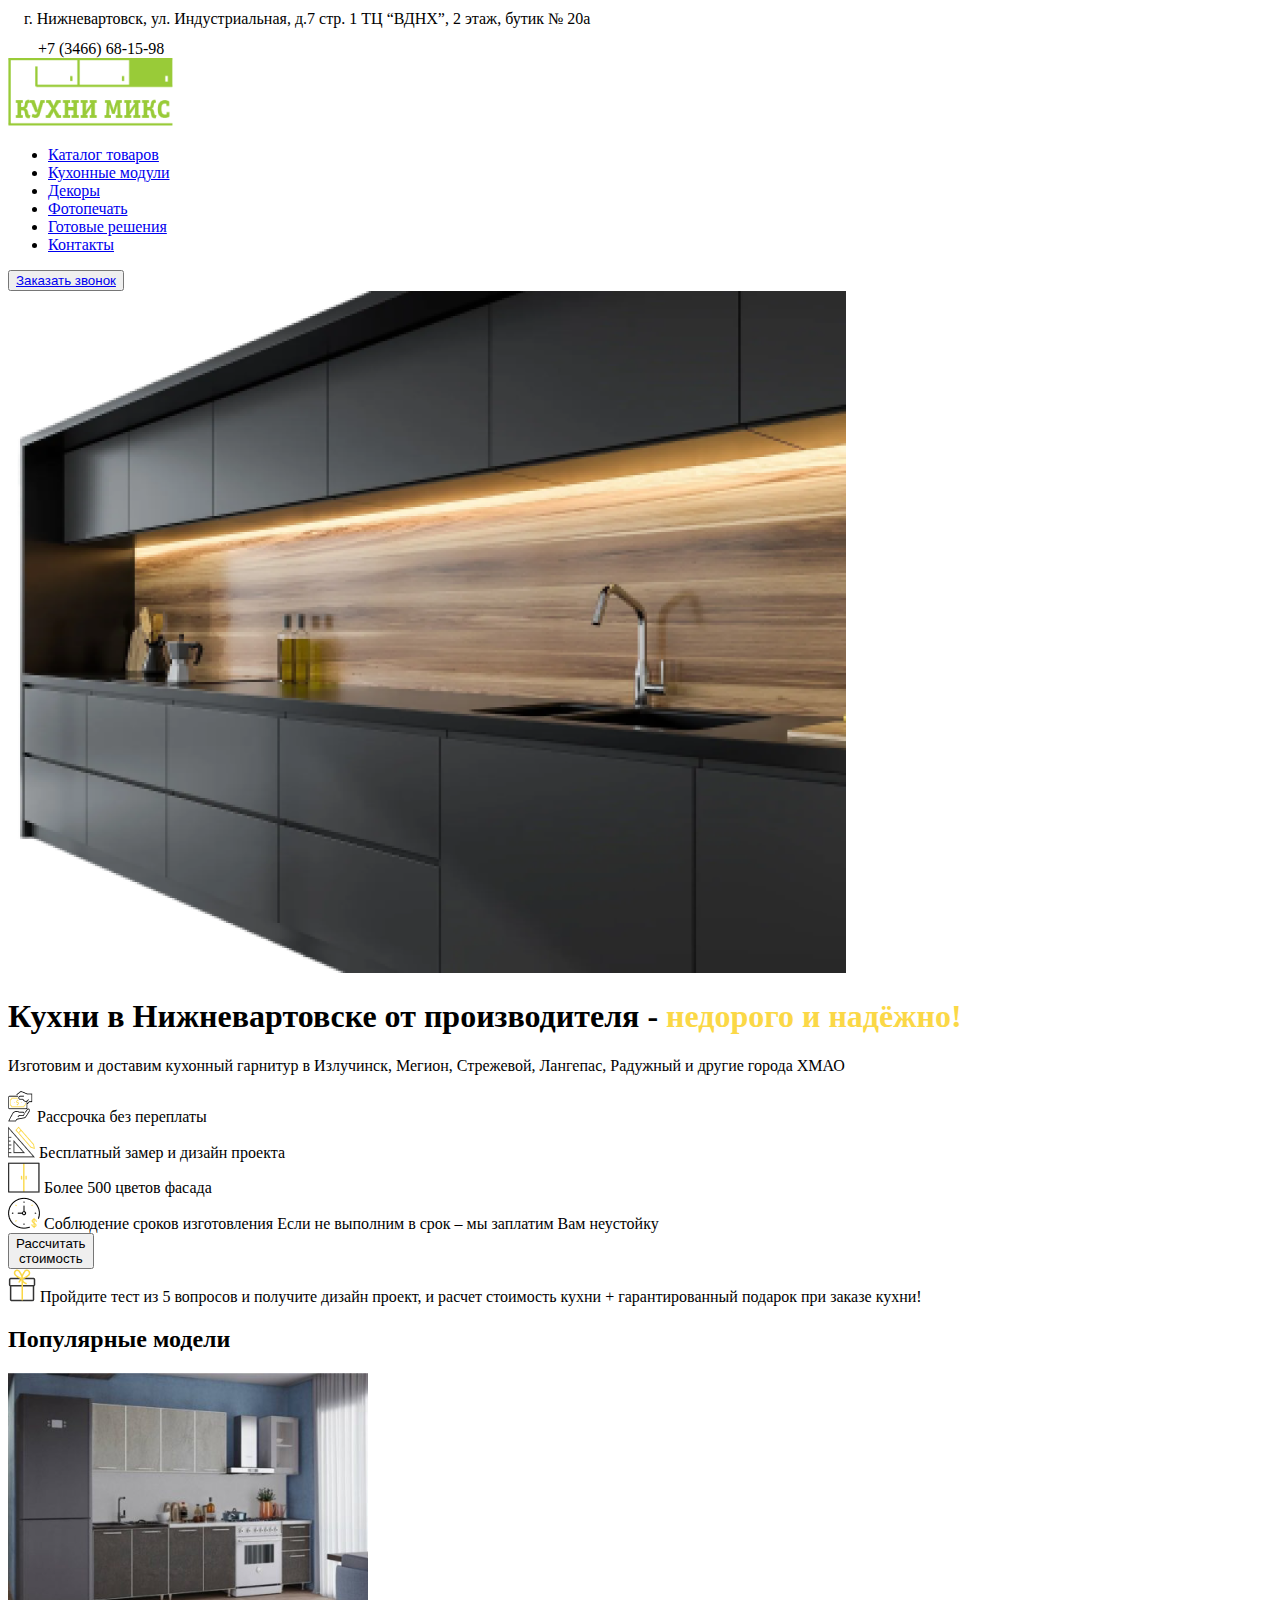
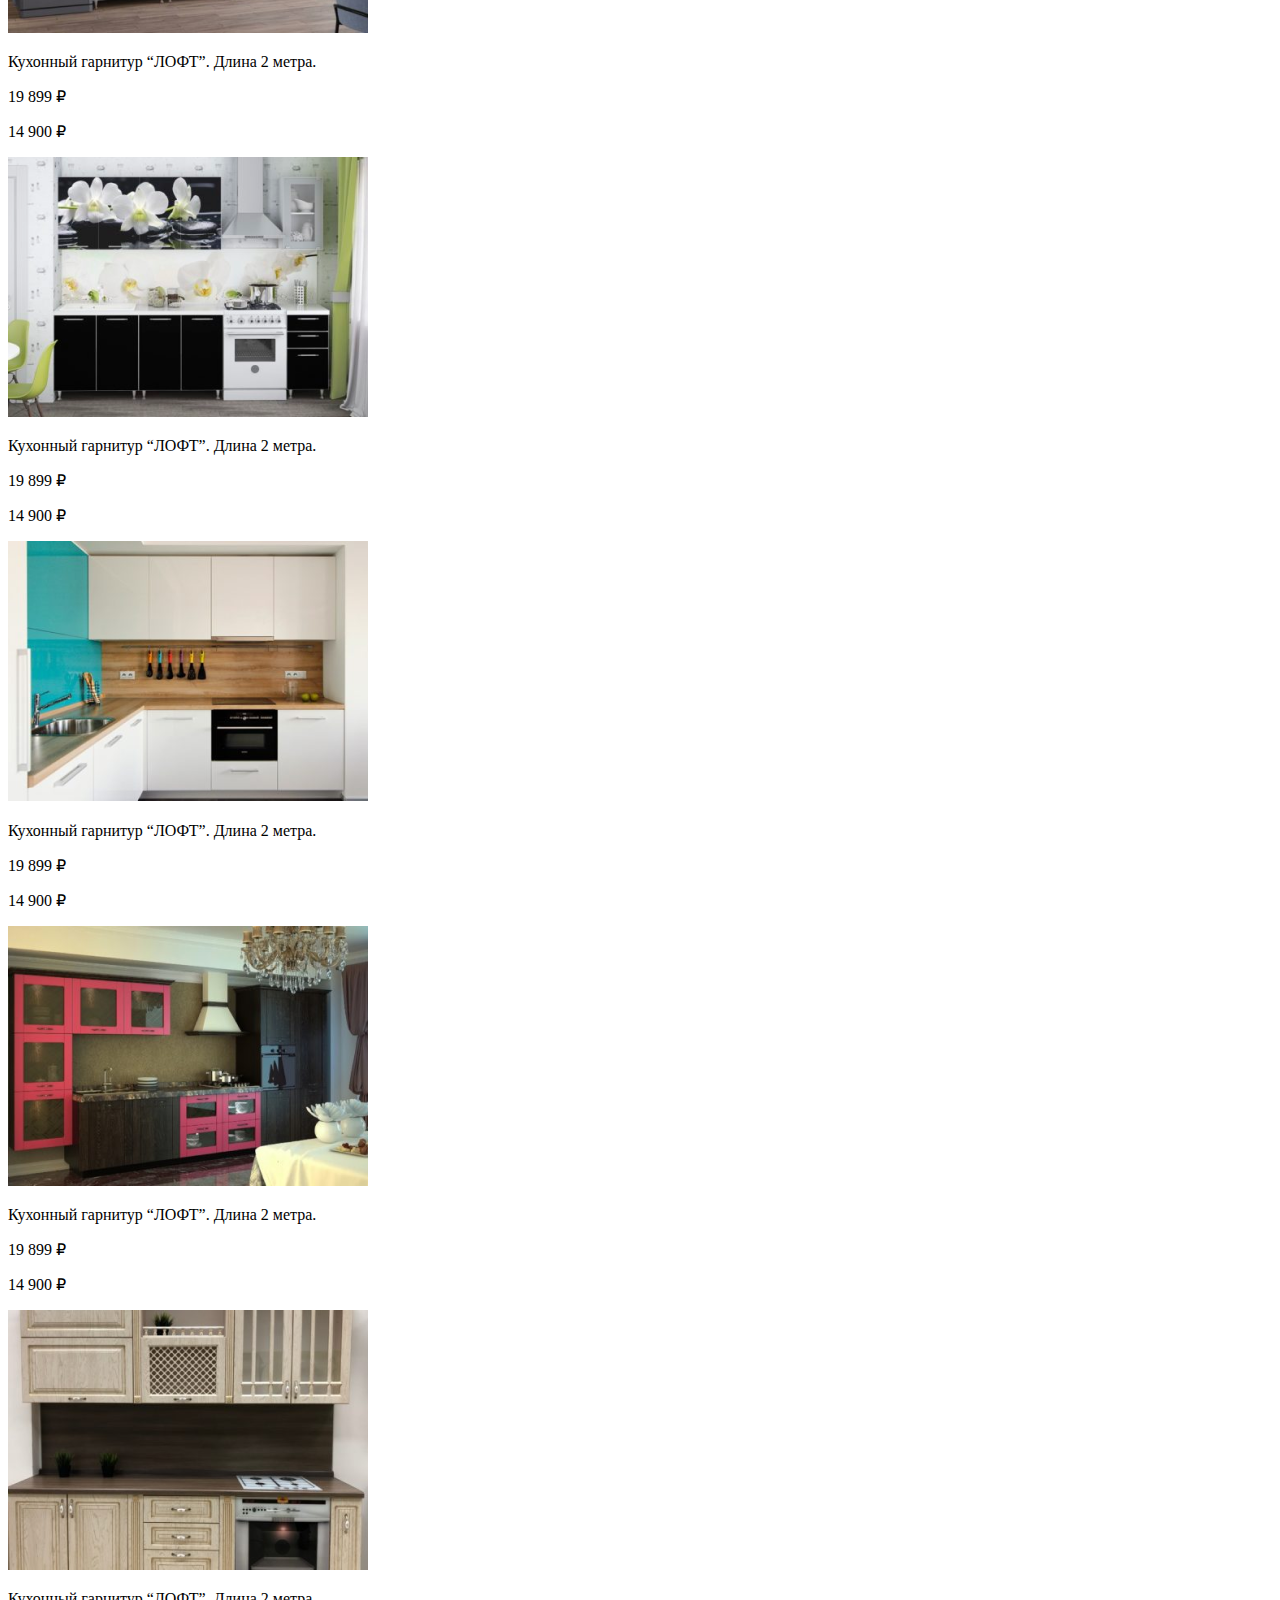
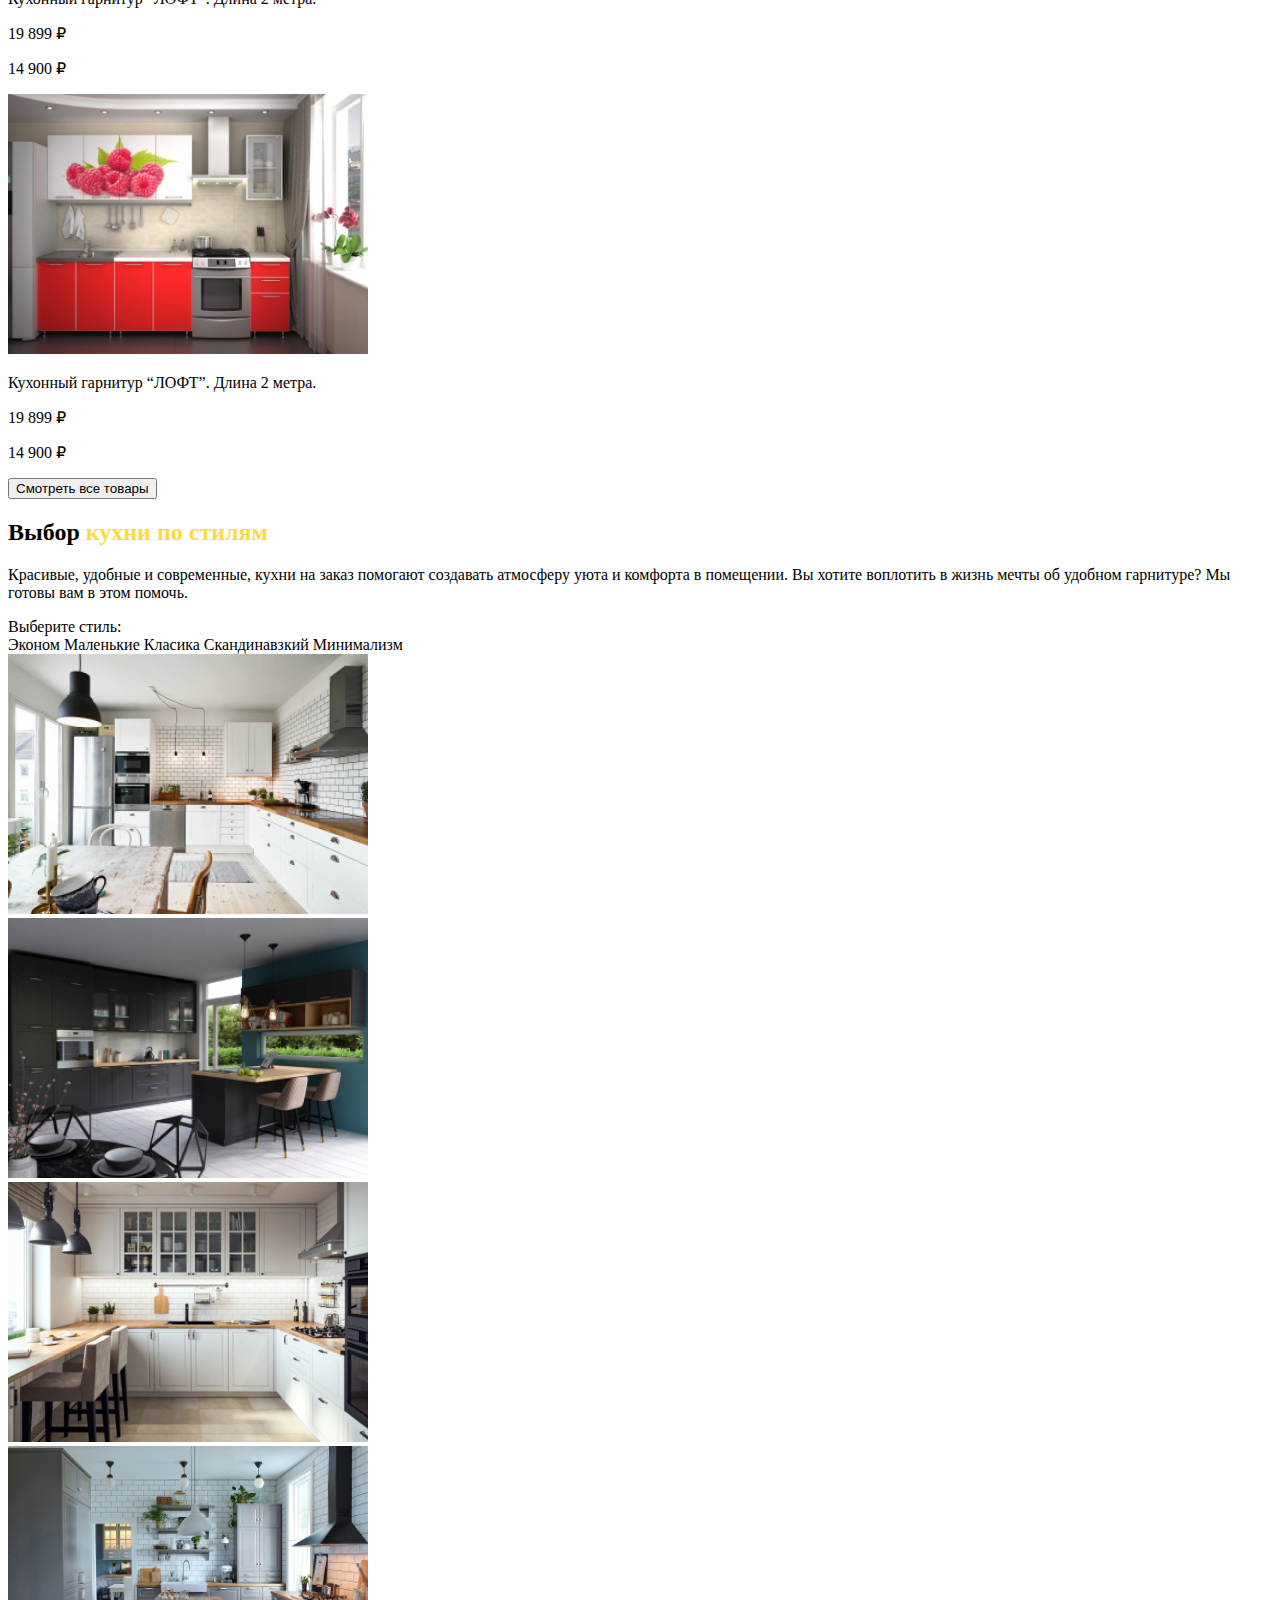
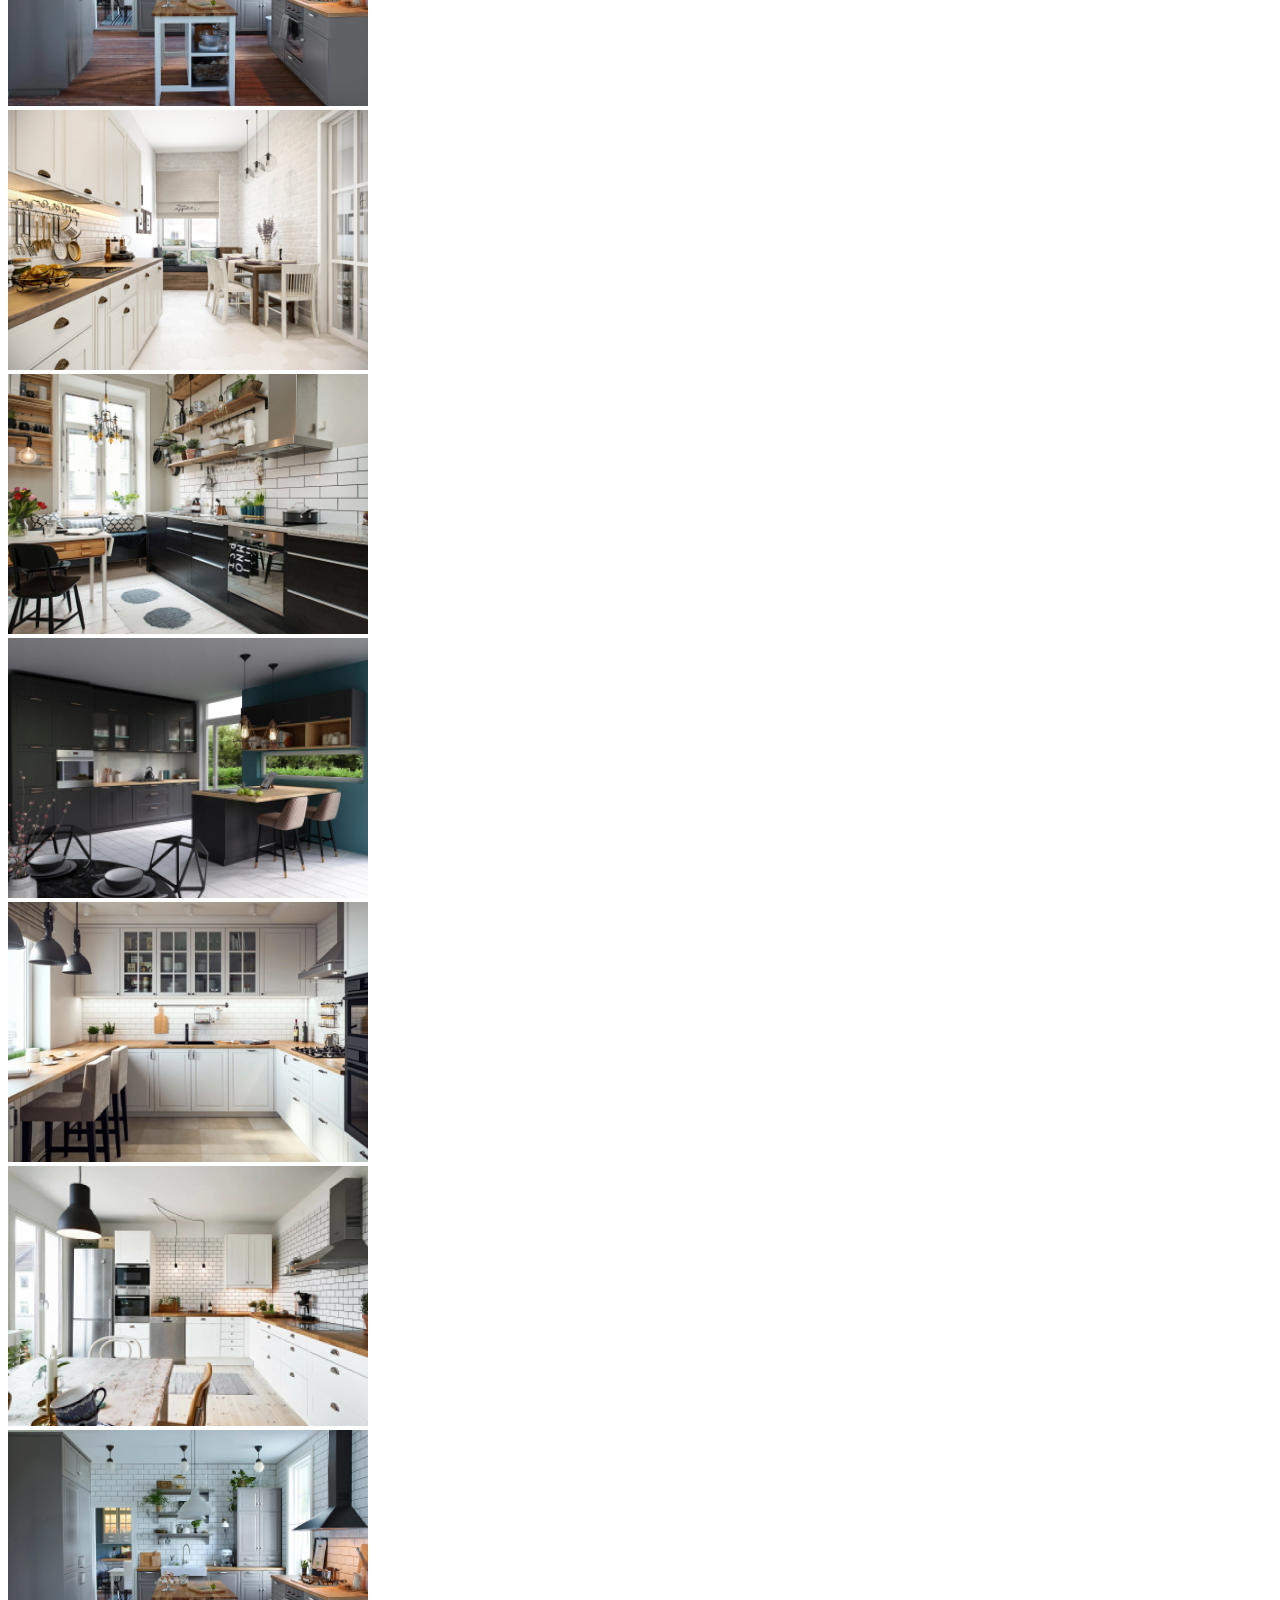
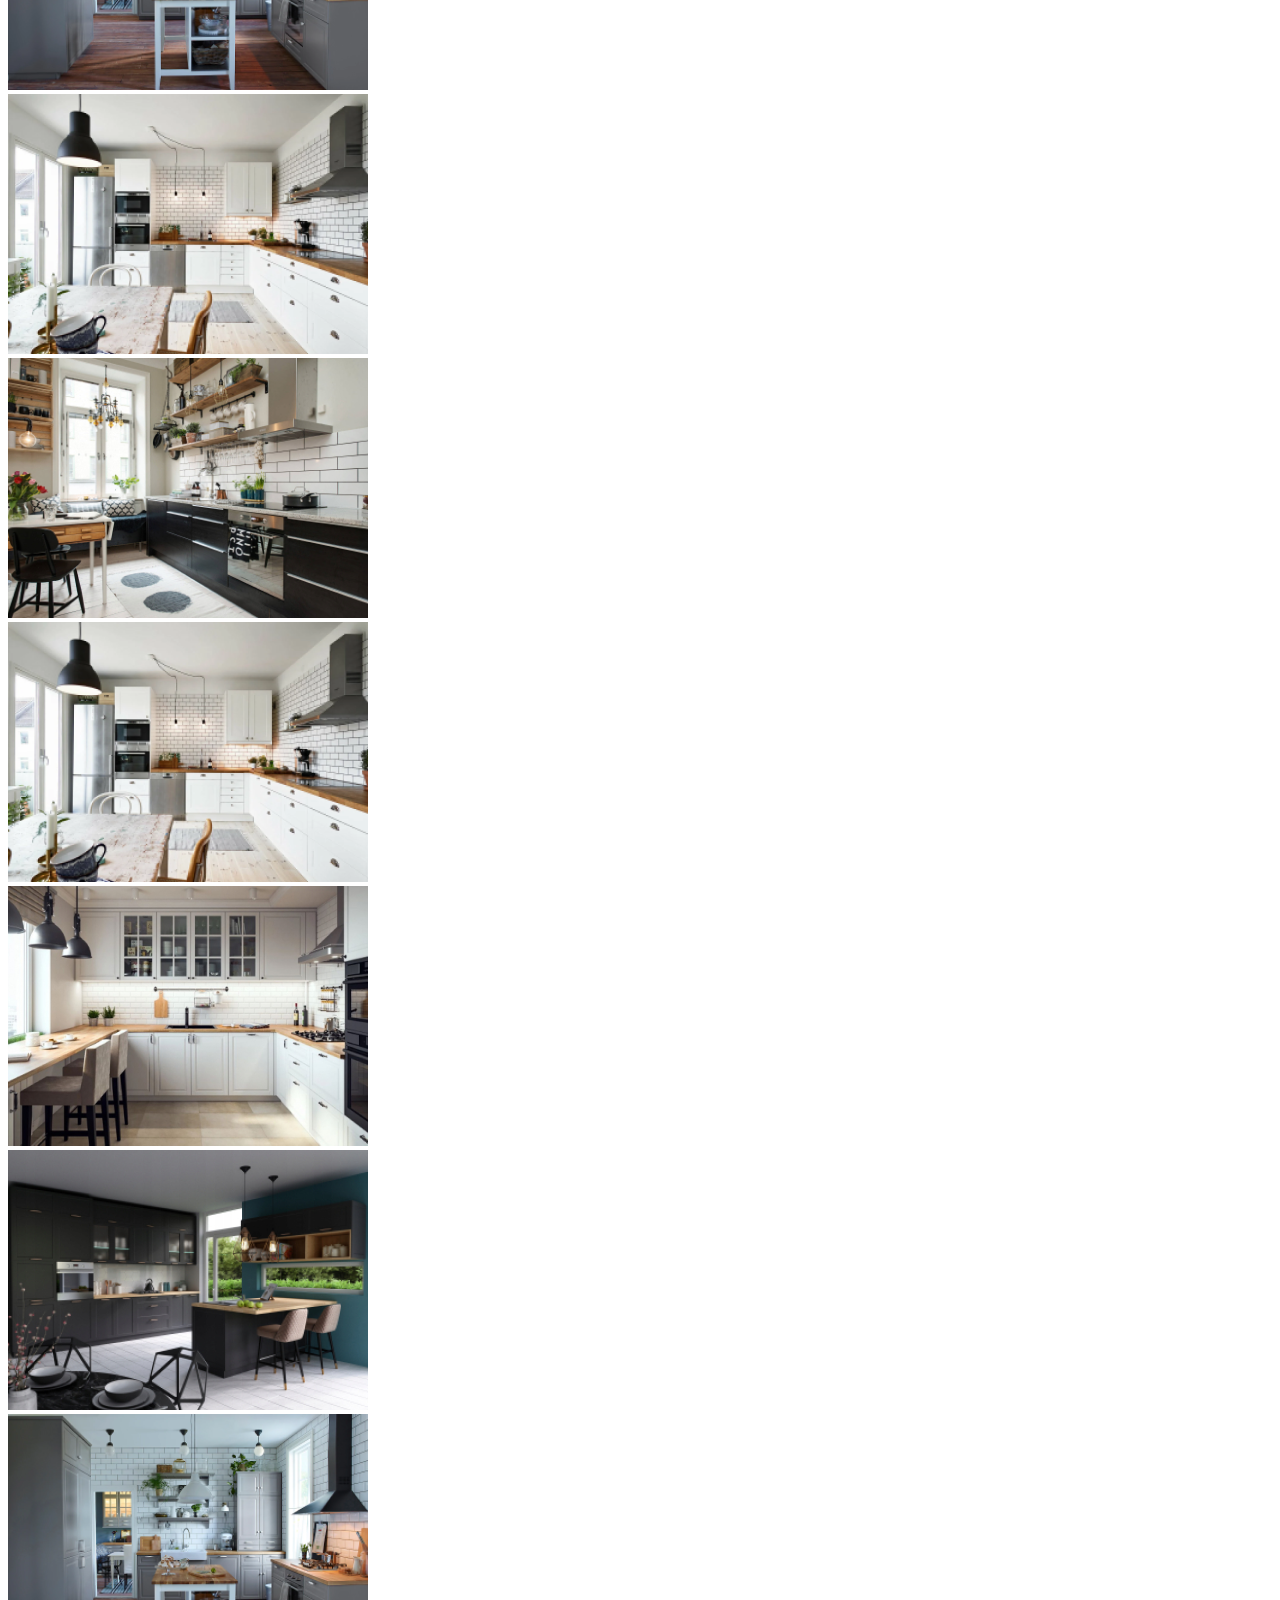
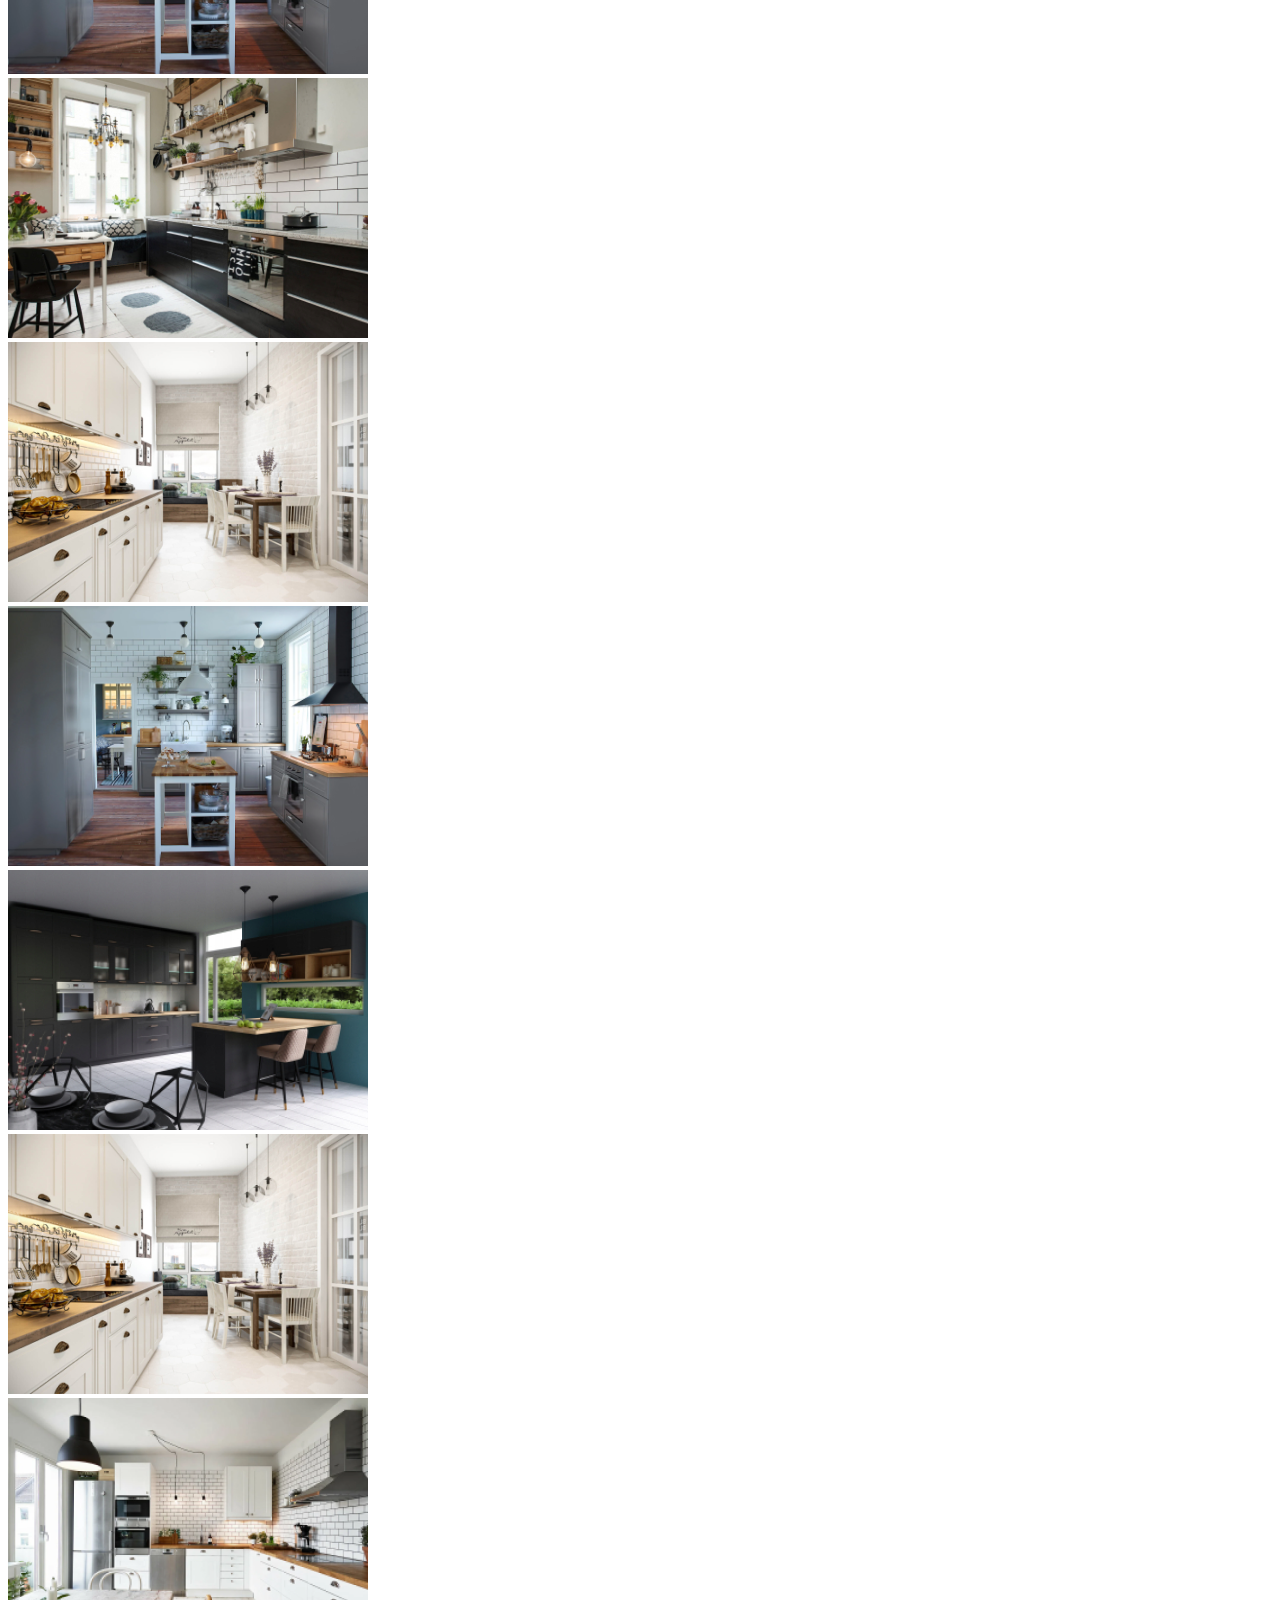
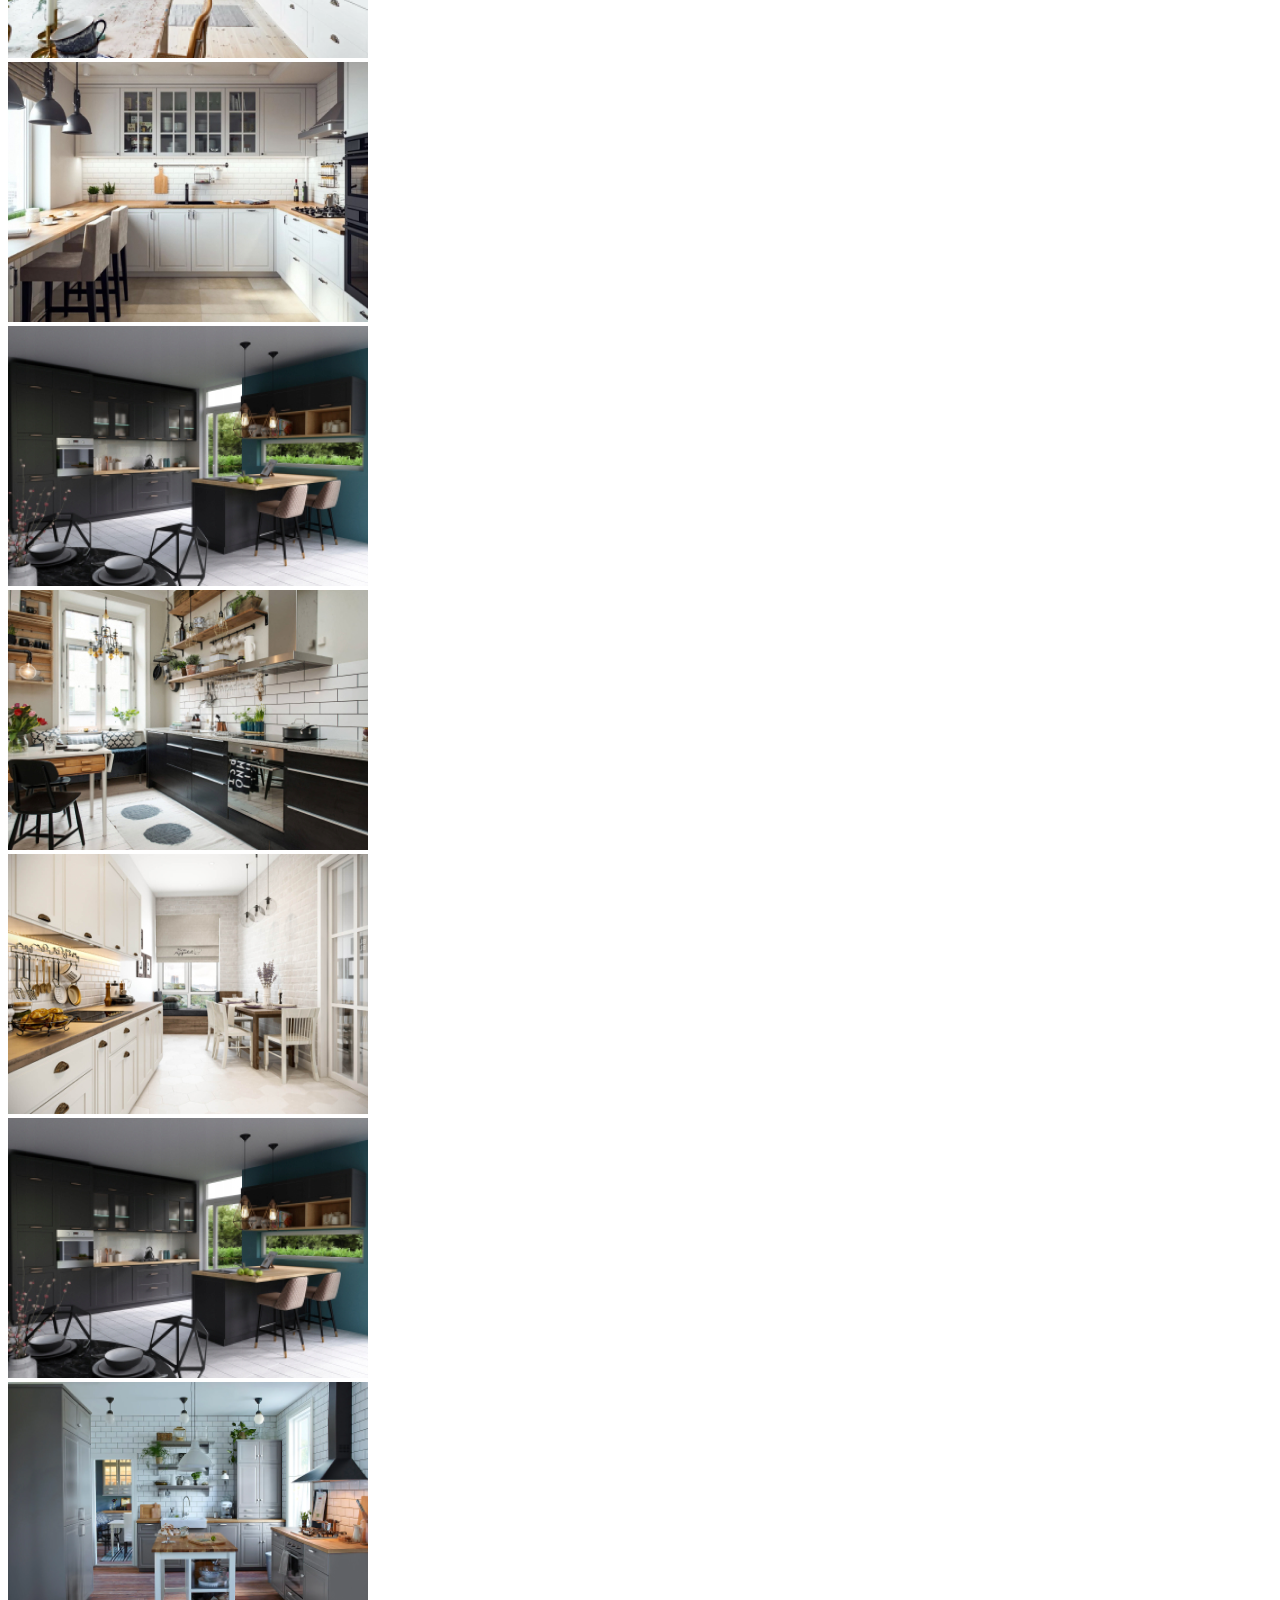
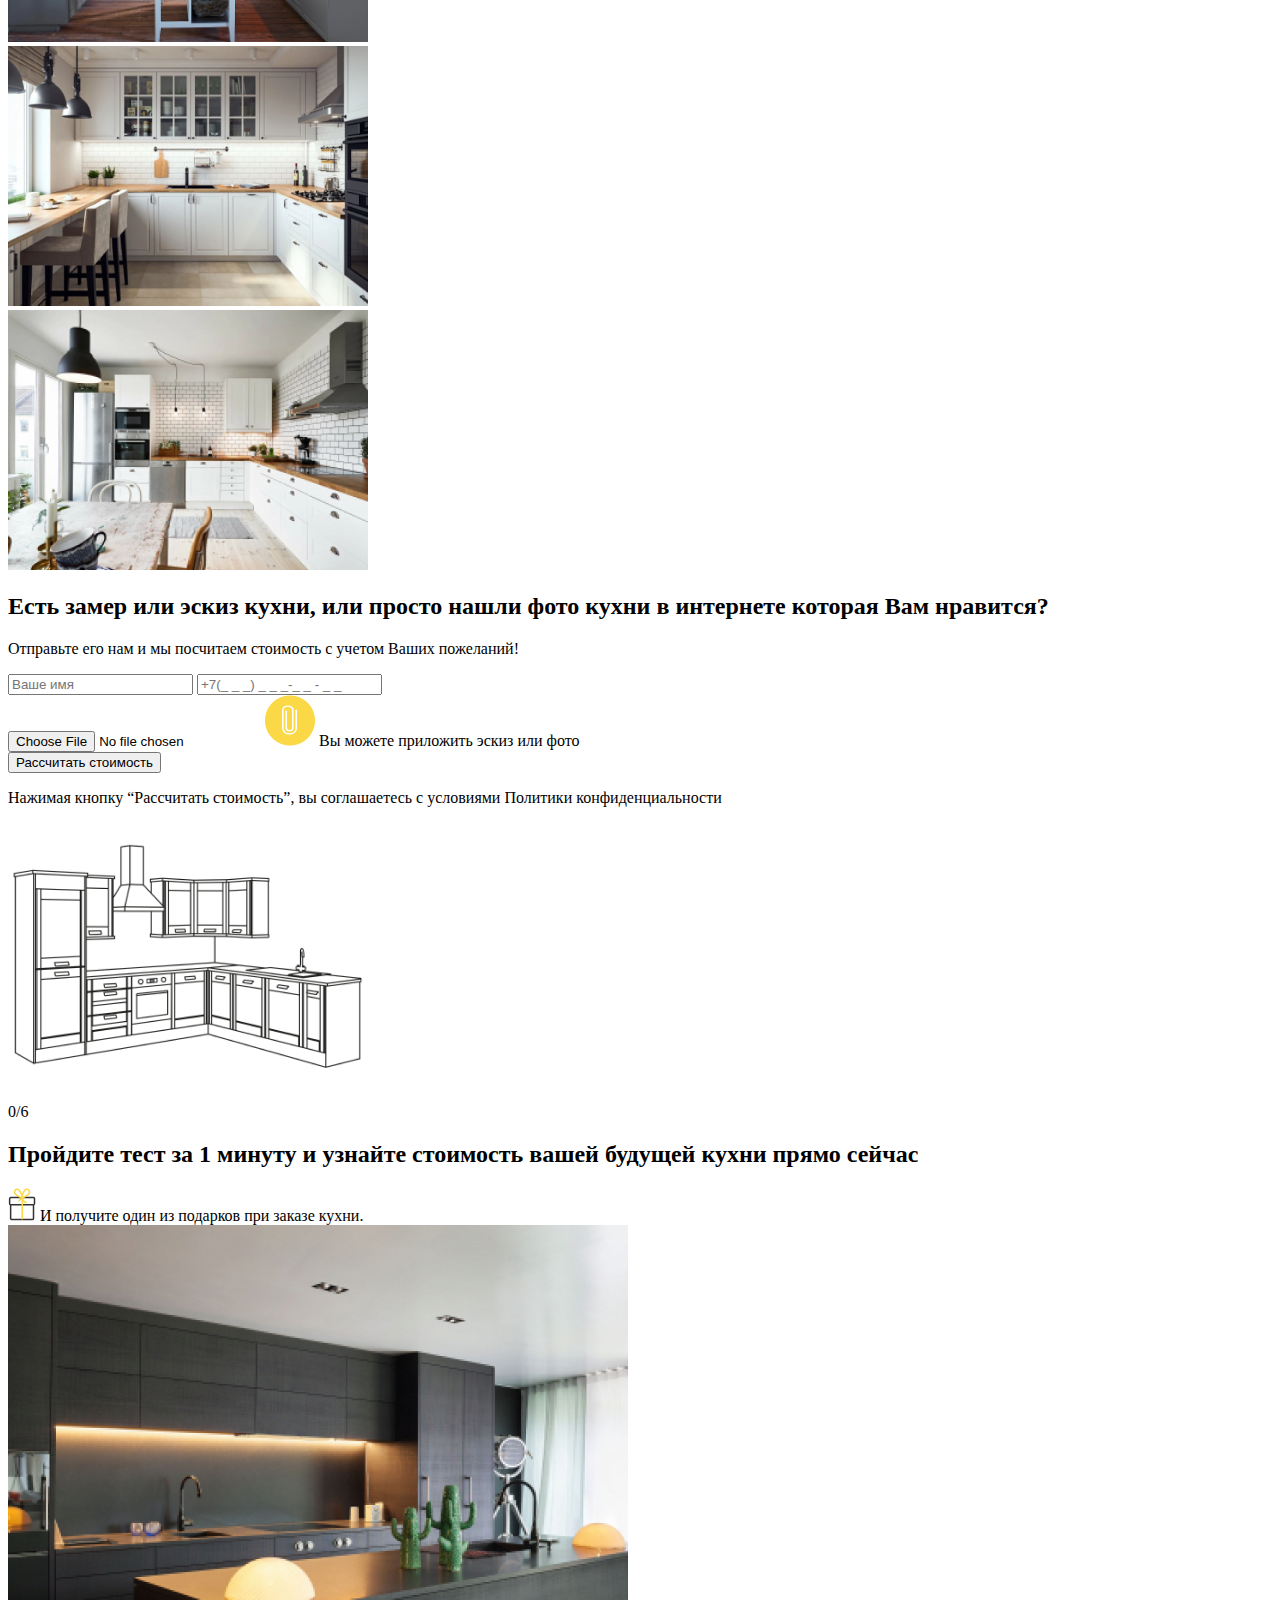
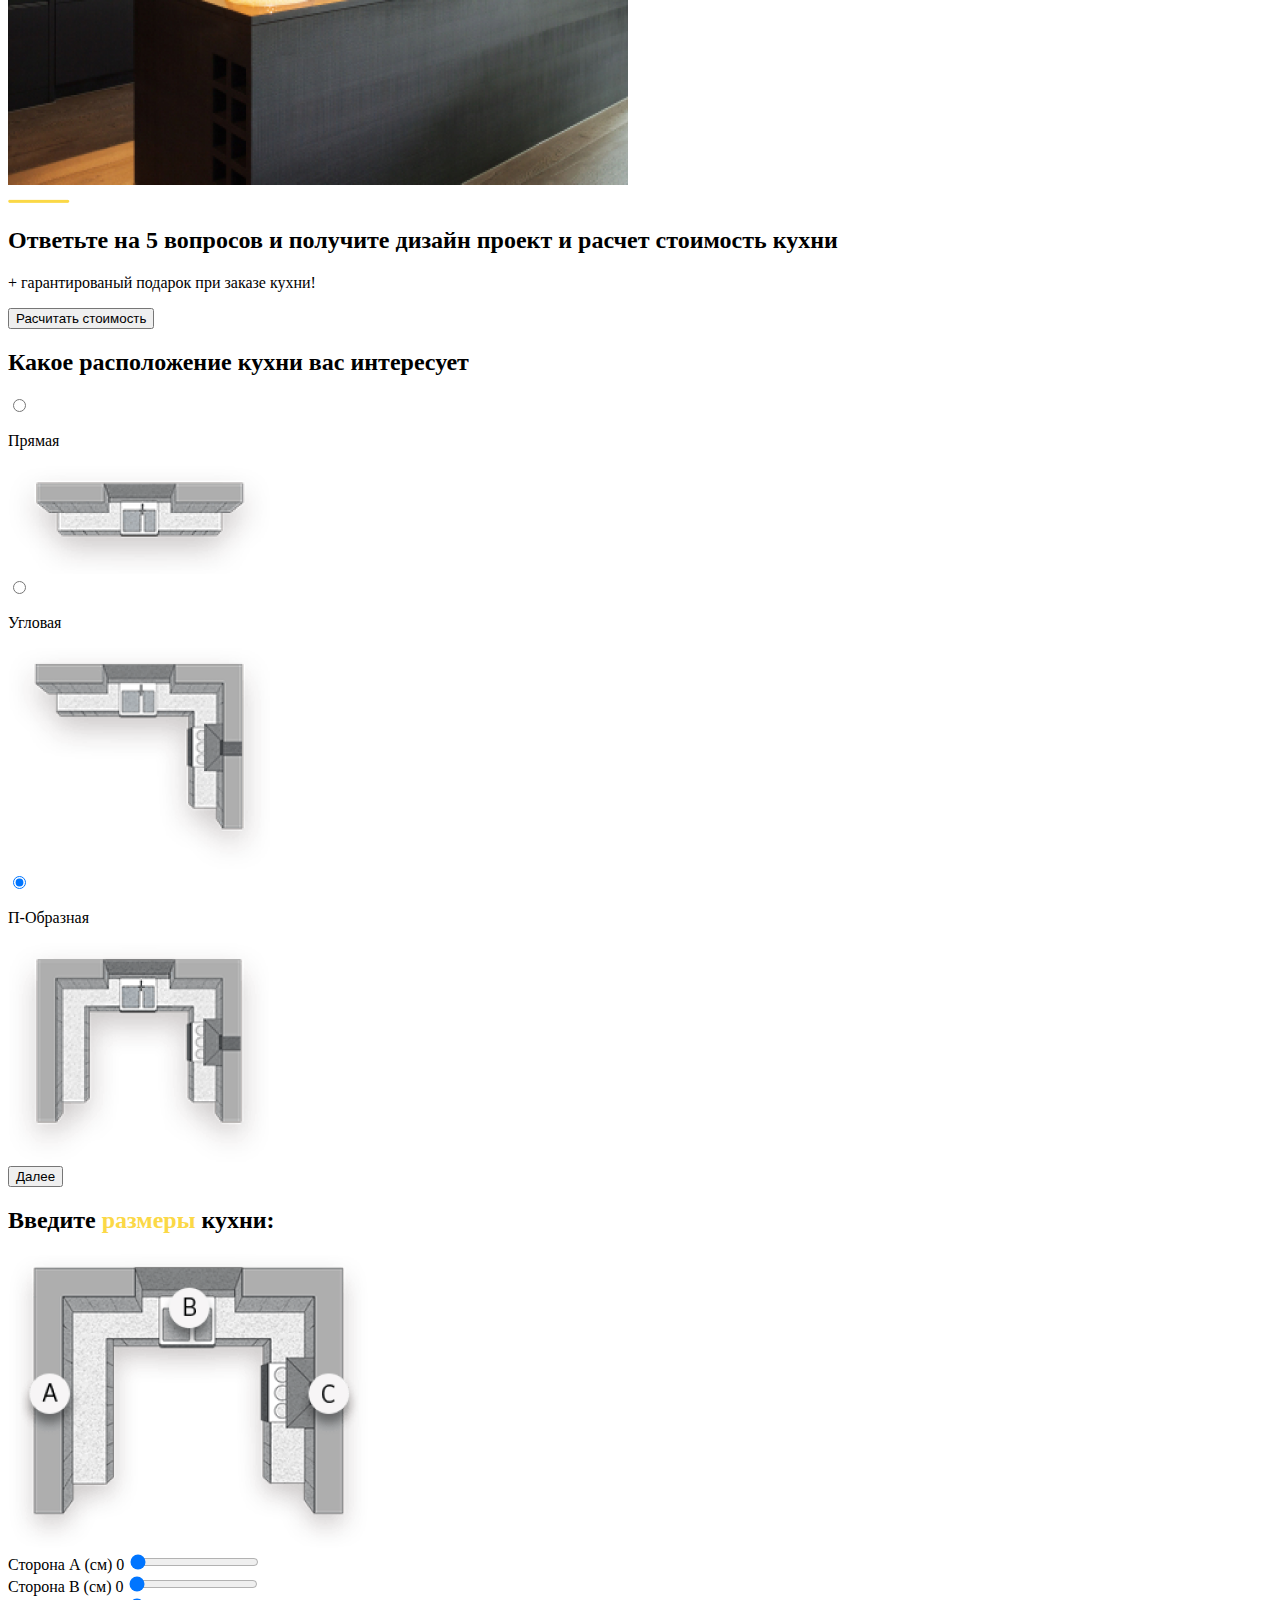
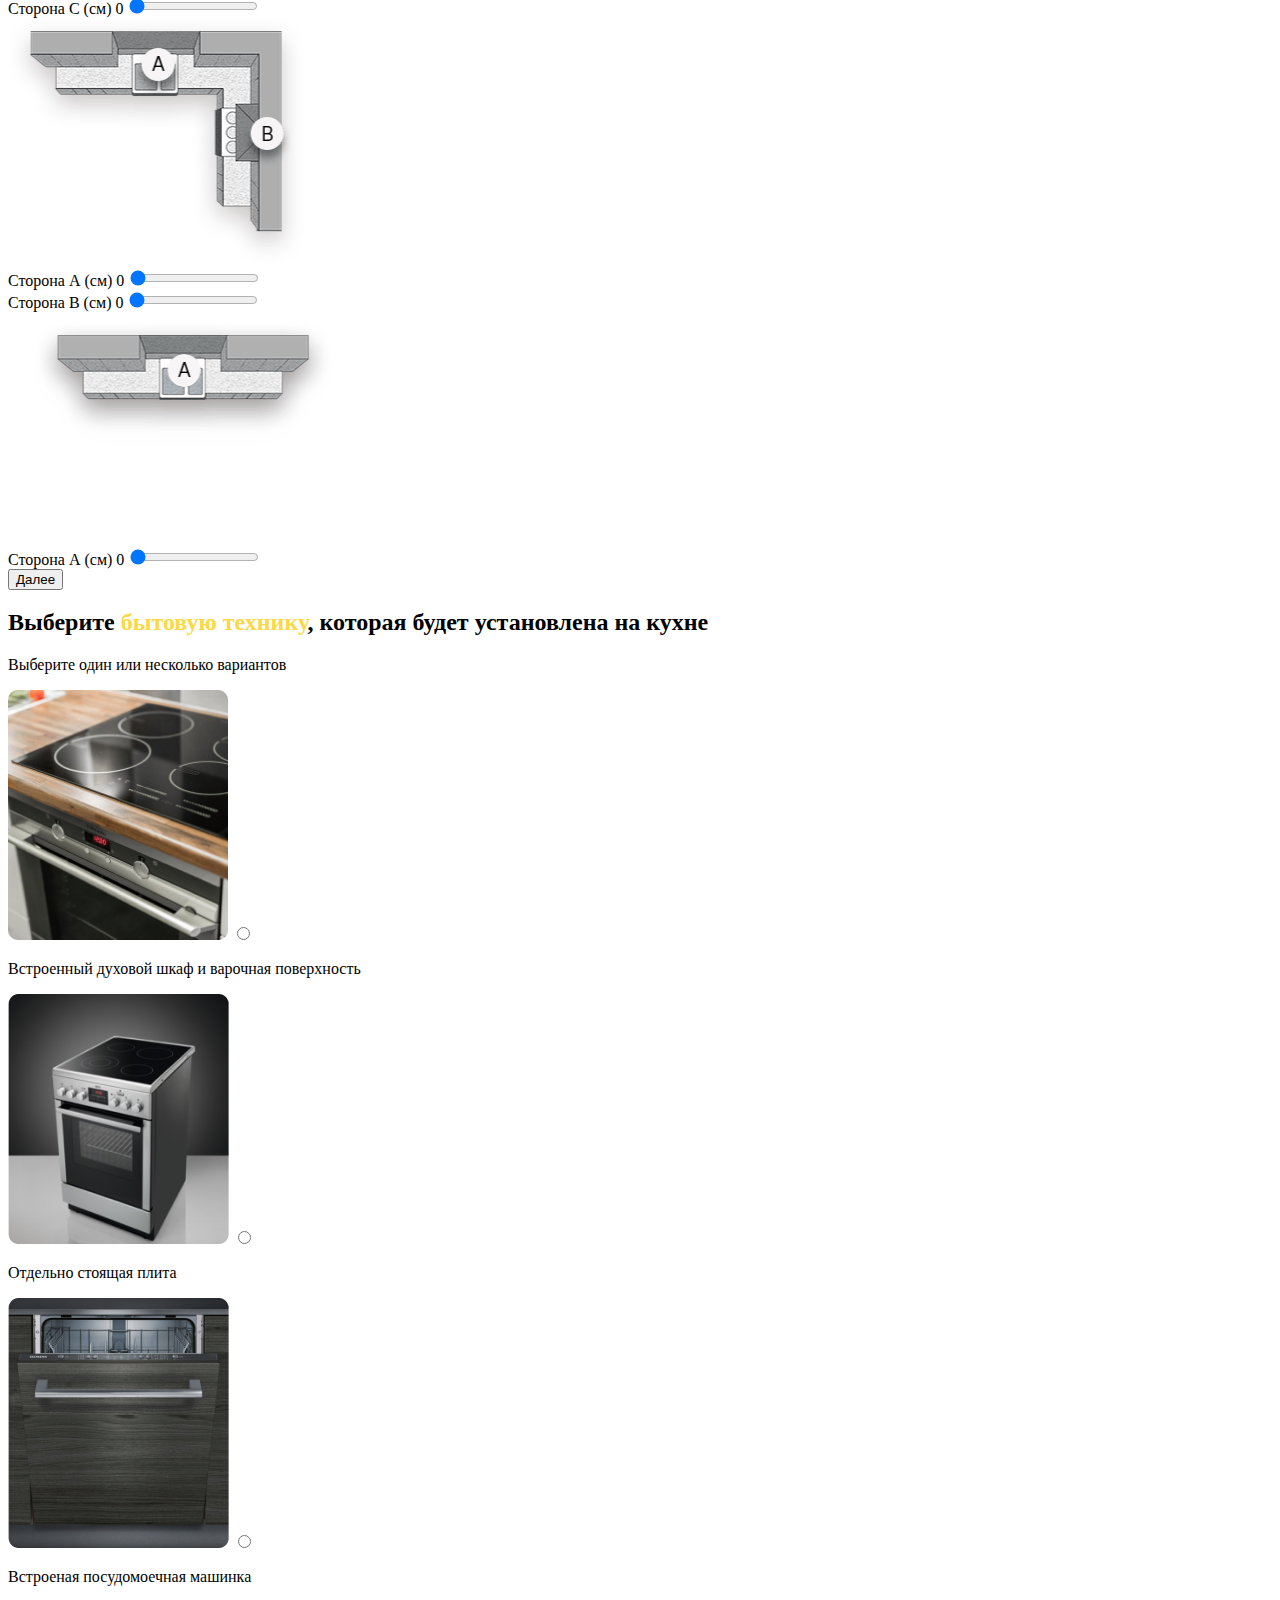
==== commit 5174ab93: "Add files via upload" ====
--- a/index.html
+++ b/index.html
@@ -422,7 +422,7 @@
                             <div class="quiz_blockWr">
                                 
                                     <div class="quiz_block  active">
-                                        <div class="head-qviz hidden">
+                                        <div class="head-qviz ">
                                     
                                             <h2>Пройдите тест за 1 минуту и узнайте стоимость вашей будущей кухни прямо сейчас</h2>
                                             <img src="static/img/Page 1.png" alt="">
@@ -461,76 +461,87 @@
                                                         <label for="color-2"><p>Угловая</p></label>
                                                         <img src="static/img/qviz-test-card/2.png" alt="">
                                                     </div>
-                                                    <div class="qviz-test-card" id="U-shaped">
+                                                    <div  class="qviz-test-card" id="U-shaped">
                                                         <input class="custom-radio input_frm" type="radio" checked="checked" id="U-shaped" name="color" value="U-shaped">
                                                         <label for="color-3"><p>П-Образная</p></label>
                                                         <img src="static/img/qviz-test-card/3.png" alt="">
                                                     </div>
                                                 </div>
+                                                <div class="fe413"></div>
                                     
                                                 <div class="modal_item-footer">
                                                     <div class="quiz_blockControl">
                                                         
                                                         <div class="btnControlWr">
-                                                            <button type="button" class="btn btnNext1 " id="btnNext">Далее</button>
+                                                            <button  type="button" class="btn btnNext1 " id="btnNext">Далее</button>
                                                             <span></span>
                                                         </div>
                                                     </div>
                                                 </div> 
+                                                <div  class="fe42313"></div>
+
                                             </div>
                                         </div>
                                     </div>
                                     <div class="quiz_block ">
-                                        <div class="qviz-block step-qviz-3" >
+                                        <div class="qviz-block12 step-qviz-3" >
                                             <div class="qviz-block-noviy">
                                                 <h2 class="step-qviz-3-h2">Введите <font color="#FBD846" >размеры</font> кухни:</h2>
                                                 <div class="step3  " id="img3" >
-                                                    <img src="static/img/kitchen  C.png" alt="">
-                                                    <div class="sliders-step3  ">
-                                                        <div class="ctrl" >
-                                                            
-                                                            <span class="viev4" id="viev4">Сторона А (см)</span>
-                                                            <span class="send_result" id="send_result">0</span>
-                                                            <input class="range" id="id_range" type="range" min="0" max="1000" step="1" value="0" oninput="fun()">
+                                                    <div class="step3-2">
+                                                        <img src="static/img/kitchen  C.png" alt="">
+                                                        <div class="sliders-step3  ">
+                                                            <div class="ctrl" >
+                                                        
+                                                                <span class="viev4" id="viev4">Сторона А (см)</span>
+                                                                <span class="send_result" id="send_result">0</span>
+                                                                <input class="range" id="id_range" type="range" min="0" max="1000" step="1" value="0" oninput="fun()">
+                                                            </div>
+                                                            <div class="ctrl" >
+                                                                <span class="viev4" id="view4">Сторона B (см)</span>
+                                                                <span class="send_result" id="send_result1">0</span>
+                                                                <input class="range" id="id_range1" type="range" min="0" max="1000" step="1" value="0" oninput="fun()">
+                                                            </div>
+                                                            <div class="ctrl" >
+                                                                <span class="viev4" id="view4">Сторона C (см)</span>
+                                                                <span class="send_result" id="send_result2">0</span>
+                                                                <input class="range" id="id_range2" type="range" min="0" max="1000" step="1" value="0" oninput="fun()">
+                                                            </div>
                                                         </div>
-                                                        <div class="ctrl" >
-                                                            <span class="viev4" id="view4">Сторона B (см)</span>
-                                                            <span class="send_result" id="send_result1">0</span>
-                                                            <input class="range" id="id_range1" type="range" min="0" max="1000" step="1" value="0" oninput="fun()">
+                                                    </div>
+                                                </div>
+
+                                                <div class="step3 " id="img2" >
+                                                    <div class="step3-2">
+                                                        <img src="static/img/kitchen B.png" alt="">
+                                                        <div class="sliders-step3 ">
+                                                            <div class="ctrl" >
+                                                                <span class="viev4" id="viev4">Сторона А (см)</span>
+                                                                <span class="send_result" id="send_result3">0</span>
+                                                                <input class="range" id="id_range3" type="range" min="0" max="1000" step="1" value="0" oninput="fun1()">
+                                                            </div>
+                                                            <div class="ctrl" >
+                                                                <span class="viev4" id="view4">Сторона B (см)</span>
+                                                                <span class="send_result" id="send_result4">0</span>
+                                                                <input class="range" id="id_range4" type="range" min="0" max="1000" step="1" value="0" oninput="fun1()">
+                                                            </div>
                                                         </div>
-                                                        <div class="ctrl" >
-                                                            <span class="viev4" id="view4">Сторона C (см)</span>
-                                                            <span class="send_result" id="send_result2">0</span>
-                                                            <input class="range" id="id_range2" type="range" min="0" max="1000" step="1" value="0" oninput="fun()">
+                                                    </div>
+                                                </div>
+                                                <div class="step3 " id="img1">
+                                                    <div class="step3-2">
+                                                        <img src="static/img/kitchen A.png" alt="">
+                                                        <div class="sliders-step3 ">
+                                                            <div class="ctrl" >
+                                                                <span class="viev4" id="viev4">Сторона А (см)</span>
+                                                                <span class="send_result" id="send_result5">0</span>
+                                                                <input class="range" id="id_range5" type="range" min="0" max="1000" step="1" value="0" oninput="fun2()">
+                                                            </div>
                                                         </div>
                                                     </div>
                                                 </div>
-
-                                                <div class="step3 " id="img2" >
-                                                    <img src="static/img/kitchen B.png" alt="">
-                                                    <div class="sliders-step3 ">
-                                                        <div class="ctrl" >
-                                                            <span class="viev4" id="viev4">Сторона А (см)</span>
-                                                            <span class="send_result" id="send_result3">0</span>
-                                                            <input class="range" id="id_range3" type="range" min="0" max="1000" step="1" value="0" oninput="fun1()">
-                                                        </div>
-                                                        <div class="ctrl" >
-                                                            <span class="viev4" id="view4">Сторона B (см)</span>
-                                                            <span class="send_result" id="send_result4">0</span>
-                                                            <input class="range" id="id_range4" type="range" min="0" max="1000" step="1" value="0" oninput="fun1()">
-                                                        </div>
-                                                    </div>
-                                                </div>
-                                                <div class="step3 " id="img1">
-                                                    <img src="static/img/kitchen A.png" alt="">
-                                                    <div class="sliders-step3 ">
-                                                        <div class="ctrl" >
-                                                            <span class="viev4" id="viev4">Сторона А (см)</span>
-                                                            <span class="send_result" id="send_result5">0</span>
-                                                            <input class="range" id="id_range5" type="range" min="0" max="1000" step="1" value="0" oninput="fun2()">
-                                                        </div>
-                                                    </div>
-                                                </div>
+                                                <div class="fe42313"></div>
+
                                                 <div class="modal_item-footer">
                                                     <div class="quiz_blockControl">
                                                         
@@ -538,14 +549,18 @@
                                                             <button type="button" class="btn btnNext2 " id="btnNext">Далее</button>
                                                             <span></span>
                                                         </div>
-                                                    </div>
-                                                </div>
+                                                        
+
+                                                    </div>
+                                                </div>
+                                                <div class="fe42313"></div>
+
                                             </div>
                                     
                                         </div>
                                     </div>
                                     <div class="quiz_block ">
-                                        <div class="qviz-block qviz-block-step4" >
+                                        <div class="qviz-block233 qviz-block-step4" >
                                             <div class="">
                                                 <h2 class="step-qviz-3-h2">Выберите <font color="#FBD846">бытовую технику</font>, которая будет установлена на кухне</h2>
                                                 <p>Выберите один или несколько вариантов</p>
@@ -580,6 +595,7 @@
                                                             </div>
                                                         </div>
                                                     </div>
+
                                                 
                                                 </div>
                                             </div>
@@ -592,6 +608,10 @@
                                                     </div>
                                                 </div>
                                             </div>
+                                            <div class="fe42313"></div>
+
+
+
                                         </div>
                                     </div>
                                     <div class="quiz_block  ">
@@ -636,6 +656,8 @@
                                                     </div>
                                                 </div>
                                             </div>
+                                            <div class="fe42313"></div>
+
                                         </div>
                                     </div>
                                     <div class="quiz_block ">
@@ -1015,7 +1037,7 @@
 
 <script src="static/js/qviz.js"></script>
 <script src="static/js/sliders.js"></script>
-<script src="static/js/our-works-slider.js"></script>
+<!-- <script src="static/js/our-works-slider.js"></script> -->
 <script src="static/js/qviz-form.js"></script>
 <script src="static/js/modal-script.js"></script>
 <!-- <script src="static/js/inactive-btn.js"></script> -->
